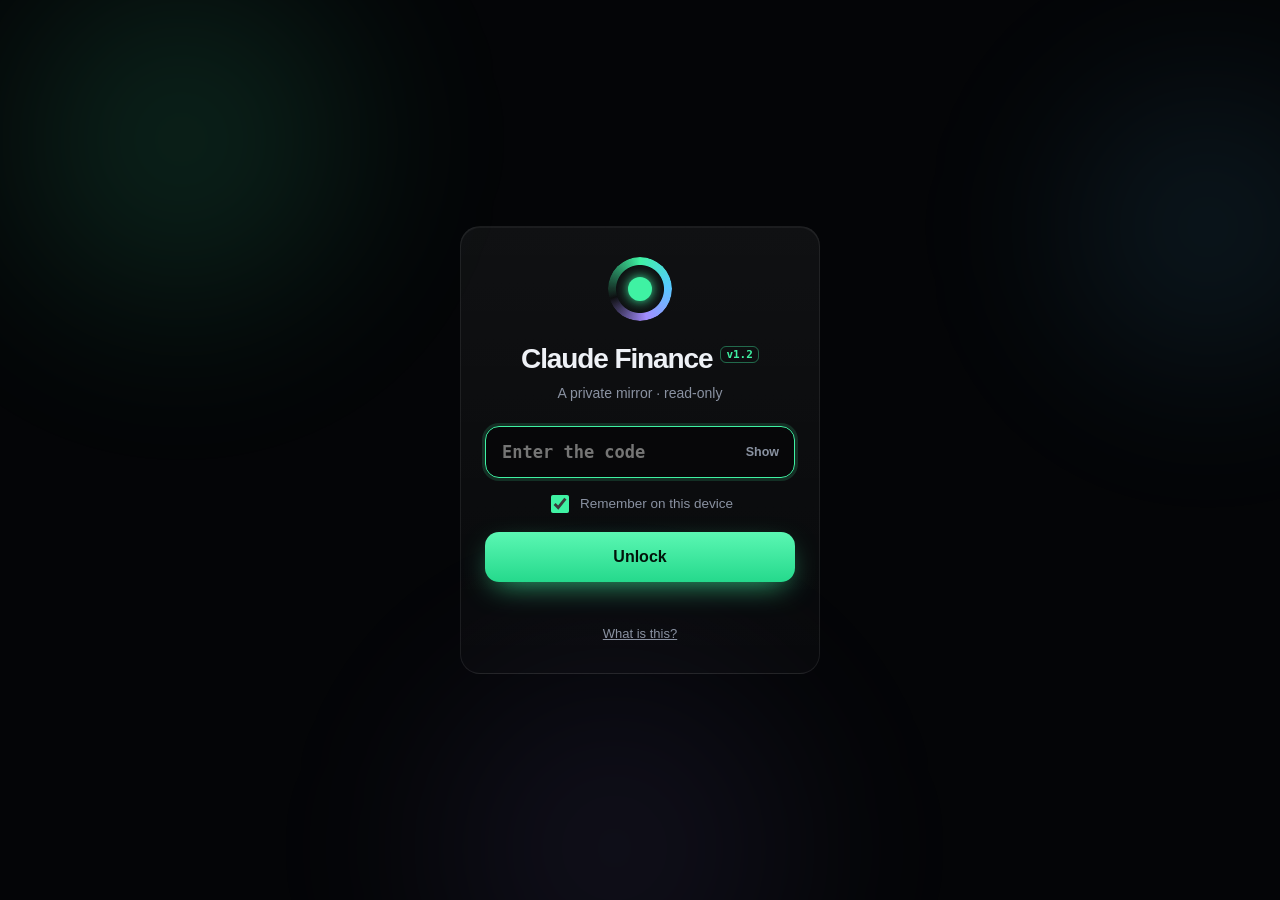
==== index.html @ 026c5550 "Update Nov 13 8:45 PM" ====
<!doctype html>
<html lang="en">
<head>
<meta charset="utf-8">
<meta name="viewport" content="width=device-width,initial-scale=1,viewport-fit=cover">
<meta name="robots" content="noindex,nofollow">
<meta name="referrer" content="no-referrer">
<meta http-equiv="Content-Security-Policy" content="default-src 'self'; script-src 'self'; style-src 'self' 'unsafe-inline'; img-src 'self' data:; connect-src 'self' https://ntfy.sh; manifest-src 'self'; base-uri 'none'; form-action 'none'">
<meta name="color-scheme" content="dark">
<meta name="theme-color" content="#040507">
<meta name="apple-mobile-web-app-capable" content="yes">
<meta name="mobile-web-app-capable" content="yes">
<meta name="apple-mobile-web-app-status-bar-style" content="black-translucent">
<meta name="apple-mobile-web-app-title" content="Claude Finance">
<meta name="ct-build" content="39def3ac43"><!-- filled in by signal_lab/mirror.py: which version of the screens this page is -->
<meta name="format-detection" content="telephone=no">
<title>Claude Finance</title>
<link rel="apple-touch-icon" href="icon-180.png">
<link rel="icon" type="image/png" href="icon-180.png">
<link rel="manifest" href="manifest.webmanifest">
<style>
/* watch.css, built into the page so an older uploader can never leave the page without its look */
/* Claude Finance on the phone: a position watcher and a stock checker (mirror/app.js draws it).
   The same dark look as the Mac app's V2, but its own small file: the Mac's ct.css only loads for "Full view". */
:root{color-scheme:dark;
  --bg:#040507;--ink:#eef1f6;--ink2:#c9cfda;--dim:#8a92a2;--faint:#7d8595;
  --glass:rgba(255,255,255,.035);--glass2:rgba(255,255,255,.06);--glass3:rgba(255,255,255,.09);
  --line:rgba(255,255,255,.075);--line2:rgba(255,255,255,.13);
  --go:#3ff2a3;--stop:#ff5f6e;--warn:#ffc65a;--violet:#a38cff;--cyan:#56cbff;--amber:#ffb454;
  --gobg:rgba(63,242,163,.1);--stopbg:rgba(255,95,110,.1);--warnbg:rgba(255,198,90,.1);
  --sans:-apple-system,"SF Pro Text",BlinkMacSystemFont,"Helvetica Neue",sans-serif;
  --mono:ui-monospace,"SF Mono",SFMono-Regular,Menlo,monospace;--ease:cubic-bezier(.2,.8,.2,1);
  --sat:env(safe-area-inset-top);--sab:env(safe-area-inset-bottom);--sal:env(safe-area-inset-left);--sar:env(safe-area-inset-right)}
*{box-sizing:border-box}
html,body{margin:0;background:var(--bg);color:var(--ink);font:15px/1.45 var(--sans);-webkit-font-smoothing:antialiased;-webkit-text-size-adjust:100%;
  -webkit-tap-highlight-color:transparent;overscroll-behavior-x:none}
button,input{font:inherit;color:inherit}
button{cursor:pointer}
a{color:var(--go)}
.num,.mono{font-family:var(--mono);font-variant-numeric:tabular-nums;letter-spacing:-.02em}
.pos{color:var(--go)}.neg{color:var(--stop)}.dim{color:var(--dim)}.warn{color:var(--warn)}

/* the lock screen's background pieces (its layout is in index.html) */
.aurora{position:fixed;inset:-20%;z-index:0;pointer-events:none;filter:blur(70px);opacity:.5}
.aurora i{position:absolute;border-radius:50%;mix-blend-mode:screen}
.aurora i:nth-child(1){width:46vw;height:46vw;left:8%;top:2%;background:radial-gradient(circle,rgba(63,242,163,.32),transparent 62%)}
.aurora i:nth-child(2){width:40vw;height:40vw;right:4%;top:12%;background:radial-gradient(circle,rgba(86,203,255,.24),transparent 62%)}
.aurora i:nth-child(3){width:52vw;height:52vw;left:30%;bottom:-8%;background:radial-gradient(circle,rgba(163,140,255,.2),transparent 60%)}
.orb{position:relative;width:24px;height:24px;border-radius:50%;flex:0 0 auto}
.orb::before{content:"";position:absolute;inset:0;border-radius:50%;background:conic-gradient(from 0deg,var(--go),var(--cyan),var(--violet),transparent 70%,var(--go));
  -webkit-mask:radial-gradient(circle,transparent 52%,#000 54%);mask:radial-gradient(circle,transparent 52%,#000 54%);animation:spin 4s linear infinite}
.orb::after{content:"";position:absolute;inset:7px;border-radius:50%;background:var(--go);box-shadow:0 0 12px var(--go)}
.orb.alert::after{background:var(--stop);box-shadow:0 0 12px var(--stop)}
@keyframes spin{to{transform:rotate(360deg)}}
@keyframes rise{from{opacity:0;transform:translateY(8px)}}
.card{position:relative;background:linear-gradient(180deg,rgba(255,255,255,.05),rgba(255,255,255,.018));border:1px solid var(--line);border-radius:20px;
  box-shadow:inset 0 1px 0 rgba(255,255,255,.05)}

/* ---- the app ---- */
.w{position:relative;z-index:1;min-height:100vh;min-height:100dvh}
.w-top{position:sticky;top:0;z-index:30;display:flex;align-items:center;gap:10px;padding:calc(10px + var(--sat)) calc(16px + var(--sar)) 10px calc(16px + var(--sal));
  background:linear-gradient(180deg,rgba(4,5,7,.94),rgba(4,5,7,.78));-webkit-backdrop-filter:blur(20px) saturate(160%);backdrop-filter:blur(20px) saturate(160%);
  border-bottom:1px solid var(--line)}
.w-brand{display:flex;align-items:center;gap:9px;flex:none;white-space:nowrap;font-weight:700;letter-spacing:-.02em;font-size:16px;background:none;border:0;padding:0}
@media (max-width:400px){.w-brand .orb{display:none}}  /* the name and the updated pill both fit a small phone */
.w-ver{font:600 11px var(--mono);letter-spacing:0;color:var(--go);border:1px solid rgba(63,242,163,.4);padding:1px 5px;border-radius:6px;margin-left:-3px}
.w-fresh{margin-left:auto;display:flex;align-items:center;gap:7px;height:30px;padding:0 12px;border-radius:999px;border:1px solid var(--line2);background:var(--glass);
  font:500 12.5px var(--mono);color:var(--ink2);white-space:nowrap;min-width:0;max-width:60vw;overflow:hidden}
.w-fresh span{min-width:0;overflow:hidden;text-overflow:ellipsis}
.w-fresh::before{content:"";width:7px;height:7px;border-radius:50%;background:var(--go);box-shadow:0 0 8px var(--go);flex:none}
.w-fresh.stale::before,#fresh.stale::before{background:var(--warn);box-shadow:0 0 8px var(--warn)}
.w-view{max-width:760px;margin:0 auto;padding:14px calc(16px + var(--sar)) calc(104px + var(--sab)) calc(16px + var(--sal));animation:rise .35s var(--ease);overflow-x:clip}
.w-tabs{position:fixed;left:max(12px,var(--sal));right:max(12px,var(--sar));bottom:calc(10px + var(--sab));z-index:40;display:grid;grid-template-columns:repeat(5,1fr);
  max-width:520px;margin:0 auto;padding:6px;border-radius:22px;background:rgba(12,14,19,.86);-webkit-backdrop-filter:blur(22px) saturate(160%);
  backdrop-filter:blur(22px) saturate(160%);border:1px solid var(--line2);box-shadow:0 20px 40px -12px #000}
.w-tabs button{position:relative;display:flex;flex-direction:column;align-items:center;gap:3px;padding:7px 0;border:0;background:none;border-radius:16px;
  font-size:11px;font-weight:650;color:var(--dim)}
.w-tabs svg{width:22px;height:22px;stroke:currentColor;fill:none;stroke-width:1.8;stroke-linecap:round;stroke-linejoin:round}
.w-tabs button.on{color:var(--ink);background:var(--glass2)}
.w-tabs .badge{position:absolute;top:3px;left:calc(50% + 8px);min-width:17px;height:17px;padding:0 5px;border-radius:9px;font:700 11px/17px var(--mono);
  background:var(--stop);color:#fff}

.w-h{display:flex;align-items:baseline;gap:8px;margin:26px 2px 10px}
.w-h h2{margin:0;font-size:18px;font-weight:700;letter-spacing:-.02em}
.w-h span{color:var(--dim);font-size:13px}
.w-h .r{margin-left:auto}
.w-sub{margin:4px 2px 0;color:var(--dim);font-size:13px}
.w-foot{margin:28px 4px 0;text-align:center;font-size:12px;color:var(--faint)}.w-foot b{color:var(--ink2,#c9d1dc)}
.w-whose{color:var(--ink,#fff)}
.empty{padding:18px;text-align:center;color:var(--dim);font-size:14px}

/* account */
.acct{padding:16px 16px 12px}
.acct small{display:block;font:600 11px var(--mono);letter-spacing:.14em;text-transform:uppercase;color:var(--dim)}
.acct .big{display:flex;align-items:baseline;flex-wrap:wrap;gap:4px 10px;margin-top:4px}
.acct .big b{font:700 34px/1.1 var(--mono);letter-spacing:-.05em}
.acct .big span{font:600 14px var(--mono)}
.acct .vs{display:flex;flex-wrap:wrap;gap:4px 14px;margin-top:6px;font-size:12.5px;color:var(--dim)}
.freshline{display:flex;flex-wrap:wrap;gap:2px 14px;margin:10px 4px 0;font-size:12px;line-height:1.5;color:var(--dim)}
.freshline .fl-p{font-family:var(--mono);font-size:11.5px}
.freshline.warn{padding:10px 12px;border-radius:12px;border:1px solid rgba(255,180,84,.38);background:rgba(255,180,84,.08);color:var(--ink2,#c5cad6)}
.freshline.warn b{color:#ffb454;font-weight:600}
.acct .vs b{font-family:var(--mono);font-weight:600;color:var(--ink2)}

/* the bot's to-do */
.todo{display:grid;grid-template-columns:4px minmax(0,1fr);overflow:hidden;margin-bottom:10px}
.todo .strip{background:var(--c,var(--go))}
.todo .in{padding:14px 15px}
.todo .top{display:flex;align-items:center;gap:8px;flex-wrap:wrap}
.todo h3{margin:0;font-size:17px;font-weight:700;letter-spacing:-.02em}
.todo .when{margin-left:auto;font:600 11px var(--mono);letter-spacing:.05em;text-transform:uppercase;color:var(--c,var(--go))}
.todo p{margin:8px 0 0;font-size:14px;color:var(--ink2)}
.todo .ord{margin:9px 0 0;padding:8px 11px;border-radius:12px;background:rgba(0,0,0,.35);border:1px solid var(--line);font:500 13px/1.6 var(--mono);color:var(--ink2)}
.todo ol{margin:9px 0 0;padding-left:20px;font-size:13.5px;color:var(--ink2)}
/* v1.2: the directions under an order: pick your broker, the order written out, the steps (the box itself is drawn
   by ct.js, CT.place; these are its phone clothes, since ct.css only loads for Full view) */
.todo .w-place{width:100%;margin-top:12px}
.placebox:empty{display:none}
.place{margin-top:12px;border-radius:16px;border:1px solid var(--line2);background:rgba(255,255,255,.03);overflow:hidden}
.pl-top{display:flex;flex-direction:column;gap:9px;padding:12px;border-bottom:1px solid var(--line)}
.pl-top>b{font-size:13.5px;font-weight:600;color:var(--ink2)}
.pl-pick{display:flex;gap:7px;flex-wrap:wrap}
.pl-pick button{height:40px;padding:0 14px;border-radius:999px;border:1px solid var(--line2);background:none;color:var(--ink2);font:500 14px var(--sans)}
.pl-pick button.on{background:var(--ink);border-color:var(--ink);color:#07090d;font-weight:650}
.pl-order{padding:12px;display:flex;flex-direction:column;gap:10px;align-items:flex-start;border-bottom:1px solid var(--line)}
.pl-order small,.pl-fold span{font-size:11.5px;font-weight:650;letter-spacing:.08em;text-transform:uppercase;color:var(--dim)}
.pl-leg{align-self:stretch;display:flex;flex-direction:column;gap:3px;padding:11px 12px;border-radius:12px;background:rgba(0,0,0,.4);border:1px solid var(--line);font-family:var(--mono)}
.pl-leg .h{font-size:14.5px;font-weight:700;color:var(--ink)}
.pl-leg .t{font-size:13px;color:var(--ink2)}
.pl-leg .x{font:400 12.5px/1.45 var(--sans);color:var(--dim);margin-top:4px}
.pl-leg.then{border-style:dashed}
.todo .pl-fine{margin:0;font-size:12.5px;line-height:1.45;color:var(--dim)}
.pl-how{padding:2px 12px 12px;min-width:0}
.pl-fold{display:flex;align-items:center;justify-content:space-between;gap:12px;width:100%;min-height:44px;padding:0;border:0;background:none;text-align:left}
.pl-fold i{font:500 13.5px var(--sans);font-style:normal;color:var(--cyan)}
.pl-steps h5{margin:10px 0 0;font-size:13.5px;font-weight:650;color:var(--ink)}
.todo .pl-steps ol{margin:8px 0 0;padding:0;list-style:none;counter-reset:p;display:flex;flex-direction:column;gap:9px}
.pl-steps li{counter-increment:p;display:grid;grid-template-columns:22px minmax(0,1fr);gap:10px;font-size:14px;line-height:1.45;color:var(--ink2)}
.pl-steps li::before{content:counter(p);width:22px;height:22px;border-radius:50%;display:grid;place-items:center;font:700 11px var(--mono);background:var(--glass3);color:var(--ink)}
.pl-steps li b{color:var(--ink);font-weight:600}
.pl-steps li b.v{font:600 13px var(--mono);padding:1px 6px;border-radius:6px;background:var(--gobg);color:var(--go);white-space:nowrap}
.todo .pl-steps .pl-fine{margin-top:12px}
.todo .pl-end{margin:0;padding:12px;border-top:1px solid var(--line);background:rgba(0,0,0,.22);font-size:13px;line-height:1.45;color:var(--dim)}

/* chips and tags */
.tag{display:inline-flex;align-items:center;height:20px;padding:0 7px;border-radius:7px;font:650 11px var(--mono);letter-spacing:.06em;text-transform:uppercase;
  white-space:nowrap;color:var(--c,var(--ink2));background:color-mix(in srgb,var(--c,#fff) 12%,transparent);border:1px solid color-mix(in srgb,var(--c,#fff) 28%,transparent)}
.t-ok{--c:var(--go)}.t-watch{--c:var(--warn)}.t-act{--c:var(--stop)}.t-mut{--c:var(--dim)}
.hz-long{--c:var(--cyan)}.hz-medium{--c:var(--violet)}.hz-short{--c:var(--amber)}

/* positions */
.plist{display:flex;flex-direction:column;gap:10px}
.prow{display:block;width:100%;text-align:left;padding:14px 15px 12px;color:inherit;transition:transform .15s}
.prow:active{transform:scale(.985)}
.prow .l1{display:flex;align-items:center;gap:8px}
.prow .tk{font:700 18px var(--mono);letter-spacing:-.04em}
.prow .px{margin-left:auto;text-align:right;font:650 16px var(--mono)}
.prow .px small{display:block;font:500 12px var(--mono)}
.prow .nm{font-size:12.5px;color:var(--dim);white-space:nowrap;overflow:hidden;text-overflow:ellipsis;margin-top:1px}
.prow .l2{display:flex;align-items:center;gap:10px;margin-top:8px;font:500 13px var(--mono);color:var(--ink2)}
.prow .l2 .g{margin-left:auto}
.prow svg.sp{display:block;width:100%;height:40px;margin-top:8px;overflow:visible}
.prow .nx{display:flex;gap:6px;margin-top:9px;padding-top:9px;border-top:1px solid var(--line);font-size:12.5px;color:var(--ink2)}
.prow .nx b{white-space:nowrap;color:var(--ink);font-weight:600}

/* in motion, coming up */
.mo{padding:13px 15px;margin-bottom:8px}
.mo b{font-size:14px}
.mo .now{font-size:12.5px;color:var(--dim);margin-top:2px}
.steps{display:flex;align-items:flex-start;margin-top:10px}
.steps .st{flex:0 1 auto;min-width:0;display:flex;flex-direction:column;align-items:center;gap:5px;font-size:11.5px;line-height:1.2;color:var(--faint);text-align:center}
.steps .st i{width:9px;height:9px;border-radius:50%;border:1.5px solid var(--faint)}
.steps .st.done{color:var(--dim)}.steps .st.done i{background:var(--go);border-color:var(--go)}
.steps .st.now{color:var(--ink)}.steps .st.now i{border-color:var(--go);box-shadow:0 0 0 3px rgba(63,242,163,.18)}
.steps .ln{flex:1;min-width:8px;height:1px;margin:4px 4px 0;background:var(--line2)}.steps .ln.done{background:var(--go)}
.sched{list-style:none;margin:0;padding:12px 15px}
.sched li{display:grid;grid-template-columns:62px minmax(0,1fr);gap:10px;padding:7px 0;border-top:1px solid var(--line)}
.sched li:first-child{border-top:0}
.sched time{font:600 11.5px var(--mono);color:var(--cyan);padding-top:2px}
.sched b{display:block;font-size:14px;font-weight:600}
.sched span{font-size:12.5px;color:var(--dim)}

/* the stock checker */
.search{display:flex;gap:8px;padding:6px 0 8px}
.search input{flex:1;min-width:0;height:50px;padding:0 16px;border-radius:16px;border:1px solid var(--line2);background:rgba(255,255,255,.04);
  font:600 17px var(--mono);letter-spacing:.02em;outline:none;-webkit-appearance:none;appearance:none}
.search input:focus{border-color:var(--go);box-shadow:0 0 0 3px rgba(63,242,163,.15)}
.search input::placeholder{color:var(--faint);font-family:var(--sans);font-weight:500;letter-spacing:0}
.btn{display:inline-flex;align-items:center;justify-content:center;gap:8px;height:44px;padding:0 16px;border-radius:14px;border:1px solid var(--line2);
  background:var(--glass2);font-size:14.5px;font-weight:650;color:var(--ink)}
.btn:active{transform:scale(.97)}
.btn.go{border:0;color:#02130a;background:linear-gradient(180deg,#5bf7b3,#25d98c);box-shadow:0 8px 24px -10px rgba(63,242,163,.75)}
.btn.small{height:36px;padding:0 13px;font-size:13.5px;border-radius:12px}
.btn[disabled]{opacity:.55}
.sugg{display:flex;flex-direction:column;margin:-2px 0 10px;overflow:hidden}
.sugg button{display:flex;align-items:center;gap:10px;padding:12px 14px;border:0;border-top:1px solid var(--line);background:none;text-align:left}
.sugg button:first-child{border-top:0}
.sugg b{font:700 15px var(--mono);min-width:58px}
.sugg span{flex:1;min-width:0;font-size:13.5px;color:var(--dim);white-space:nowrap;overflow:hidden;text-overflow:ellipsis}
.chips{display:flex;flex-wrap:wrap;gap:8px}
.chip{display:inline-flex;align-items:center;gap:7px;height:34px;padding:0 13px;border-radius:999px;border:1px solid var(--line2);background:var(--glass);
  font:600 13px var(--mono);color:var(--ink2)}
.chip small{font:500 11px var(--sans);color:var(--dim)}
.res{padding:16px 16px 14px;animation:rise .3s var(--ease)}
.res .hd{display:flex;align-items:flex-start;gap:12px}
.res h2{margin:0;font:750 30px/1 var(--mono);letter-spacing:-.05em}
.res .nm{font-size:13px;color:var(--dim);margin-top:4px}
.res .px{margin-left:auto;text-align:right;font:650 20px var(--mono)}
.res .px small{display:block;font:500 12.5px var(--mono)}
.verdict{margin-top:14px;padding:13px 14px;border-radius:16px;border:1px solid color-mix(in srgb,var(--c) 35%,transparent);background:color-mix(in srgb,var(--c) 9%,transparent)}
.verdict b{display:block;font-size:16.5px;letter-spacing:-.01em;color:var(--c)}
.verdict p{margin:4px 0 0;font-size:13.5px;color:var(--ink2)}
.v-go{--c:var(--go)}.v-warn{--c:var(--warn)}.v-stop{--c:var(--stop)}.v-mut{--c:var(--dim)}
.rules{list-style:none;margin:12px 0 0;padding:0;display:flex;flex-direction:column;gap:7px;font-size:13.5px}
.rules li{display:grid;grid-template-columns:18px minmax(0,1fr);gap:8px;color:var(--ink2)}
.rules i{font-style:normal;font-weight:800}
.rules .ok i{color:var(--go)}.rules .no i{color:var(--stop)}
.rules small{display:block;font:500 12px var(--mono);color:var(--dim)}
.nums{display:grid;grid-template-columns:repeat(3,minmax(0,1fr));gap:8px;margin-top:14px}
.nums div{padding:9px 10px;border-radius:12px;background:var(--glass);border:1px solid var(--line)}
.nums small{display:block;font-size:11px;color:var(--dim)}
.nums b{display:block;font:650 15px var(--mono);margin-top:2px;white-space:nowrap;overflow:hidden;text-overflow:ellipsis}
.sec2{margin-top:16px}
.sec2 h3{margin:0 0 7px;font:600 11px var(--mono);letter-spacing:.14em;text-transform:uppercase;color:var(--dim)}
.sec2 p{margin:0;color:var(--ink2);font-size:14px;line-height:1.55}
.bb{list-style:none;margin:0;padding:0;display:flex;flex-direction:column;gap:6px;font-size:13.5px;color:var(--ink2)}
.bb li::before{content:"+ ";color:var(--go);font-family:var(--mono)}
.bb li.bear::before{content:"− ";color:var(--stop)}
.bb li.plan::before{content:"→ ";color:var(--cyan)}
.bb li.nw::before{content:"• ";color:var(--dim)}
.sec2 .bb + .w-sub,.sec2 .w-sub + .bb{margin-top:8px}
.ask{margin-top:16px;padding:12px 14px;border-radius:16px;border:1px dashed var(--line2);background:rgba(255,255,255,.02)}
.ask p{margin:0 0 10px;font-size:13.5px;color:var(--ink2)}
.ask .wait{display:flex;align-items:center;gap:9px;margin:0;font-size:13.5px;color:var(--ink2)}
.ask .wait i{width:12px;height:12px;flex:none;border-radius:50%;border:2px solid rgba(63,242,163,.25);border-top-color:var(--go);animation:spin .8s linear infinite}
.conv{display:inline-flex;align-items:center;gap:8px;font:600 12.5px var(--mono);color:var(--ink2)}
.conv .bar{width:90px;height:6px;border-radius:3px;background:var(--glass3);overflow:hidden}
.conv .bar i{display:block;height:100%;border-radius:3px;background:linear-gradient(90deg,var(--cyan),var(--go))}
.legal{margin:14px 2px 0;font-size:12px;color:var(--faint)}

/* more */
.panel{padding:15px 16px}
.panel p{margin:0 0 10px;font-size:14px;color:var(--ink2)}
.kv{display:grid;grid-template-columns:auto minmax(0,1fr);gap:7px 14px;margin:0;font-size:13.5px}
.kv dt{color:var(--dim)}.kv dd{margin:0;text-align:right;font-family:var(--mono);font-size:12.5px}
.btns{display:flex;flex-wrap:wrap;gap:8px;margin-top:12px}
.w #push-card .small{font-size:13.5px;margin:0 0 10px;color:var(--ink2)}
.w #push-card .muted{color:var(--dim)}
.w #push-card .sec-h{display:flex;margin:26px 2px 10px}.w #push-card .sec-h h2{margin:0;font-size:18px}
.w #push-card .card{padding:15px 16px}
.w #push-card .ghost{height:40px;padding:0 15px;border-radius:12px;border:1px solid var(--line2);background:var(--glass2);font-weight:650}
.w #push-card .ghost.go-on{border:0;color:#02130a;background:linear-gradient(180deg,#5bf7b3,#25d98c)}

/* charts you can read and zoom (drag a finger, pinch, double-tap) */
.wch{position:relative;margin-top:10px;touch-action:pan-y;user-select:none;-webkit-user-select:none;-webkit-touch-callout:none}
.wch svg{display:block;width:100%;overflow:visible}
.wch .lt{font:600 11px var(--mono);paint-order:stroke;stroke:#07090c;stroke-width:3px;stroke-linejoin:round}
.wch .xh line{stroke:rgba(255,255,255,.5);stroke-width:1;stroke-dasharray:2 3}
.wch .xh circle{stroke:#07090c;stroke-width:2}
.wch .tip{position:absolute;bottom:calc(100% + 4px);z-index:3;pointer-events:none;padding:7px 10px;border-radius:12px;background:rgba(12,14,19,.96);
  border:1px solid var(--line2);box-shadow:0 14px 30px -12px #000;font-size:12px;line-height:1.35;white-space:nowrap}
.wch .tip .d{font:600 11px var(--mono);letter-spacing:.06em;text-transform:uppercase;color:var(--dim)}
.wch .tip b{font:650 15px var(--mono)}
.wch .tip .s{font:500 11.5px var(--mono);color:var(--ink2)}
.wch .zoom{display:flex;align-items:center;gap:12px;max-width:100%;margin-top:6px;height:30px;padding:0 12px;border-radius:999px;border:1px solid var(--line2);
  background:rgba(12,14,19,.92);font:500 12px var(--mono);color:var(--ink2);white-space:nowrap}
.wch .zoom span{min-width:0;overflow:hidden;text-overflow:ellipsis}.wch .zoom b{flex:none;color:var(--go)}
.hint{margin:6px 0 0;font-size:11.5px;color:var(--faint)}
.draw{stroke-dasharray:1;stroke-dashoffset:1;animation:draw 1.2s var(--ease) forwards}
@keyframes draw{to{stroke-dashoffset:0}}

/* range bar: stop ... price ... target */
.rng{margin-top:12px}
.rng .bar3{position:relative;height:6px;border-radius:3px;background:linear-gradient(90deg,rgba(255,95,110,.55),rgba(255,255,255,.08) 45%,rgba(63,242,163,.55))}
.rng .b{position:absolute;top:-3px;width:2px;height:12px;background:var(--dim);border-radius:1px}
.rng .p{position:absolute;top:50%;width:12px;height:12px;border-radius:50%;transform:translate(-50%,-50%);background:#fff;box-shadow:0 0 0 3px rgba(4,5,7,.9)}
.rng .ends{display:flex;justify-content:space-between;margin-top:6px;font:500 11px var(--mono);color:var(--dim)}

/* sheet (a position), slides up, pull down to close */
.scrim{position:fixed;inset:0;z-index:60;background:rgba(2,3,5,.55);-webkit-backdrop-filter:blur(4px);backdrop-filter:blur(4px)}
.sheet{position:fixed;left:0;right:0;bottom:0;top:calc(var(--sat) + 10px);z-index:61;max-width:760px;margin:0 auto;overflow-y:auto;overscroll-behavior:contain;
  -webkit-overflow-scrolling:touch;background:linear-gradient(180deg,#0d1016,#07090c);border:1px solid var(--line2);border-bottom:0;border-radius:22px 22px 0 0;
  box-shadow:0 -30px 80px -20px #000;animation:up .38s var(--ease);padding:0 calc(16px + var(--sar)) calc(30px + var(--sab)) calc(16px + var(--sal))}
@keyframes up{from{transform:translateY(100%)}}
.sheet .grab{width:38px;height:5px;margin:8px auto 2px;border-radius:3px;background:rgba(255,255,255,.22)}
.sheet .sh{position:sticky;top:0;z-index:2;display:flex;align-items:flex-start;gap:10px;padding:8px 0 10px;background:linear-gradient(180deg,#0d1016 80%,transparent)}
.sheet .sh h2{margin:0;font:750 28px/1.05 var(--mono);letter-spacing:-.05em}
.sheet .x{margin-left:auto;flex:none;width:34px;height:34px;border-radius:50%;border:1px solid var(--line2);background:var(--glass);color:var(--dim);font-size:15px}
.ifs{list-style:none;margin:0;padding:0;display:flex;flex-direction:column;gap:7px}
.ifs li{padding:10px 12px;border-radius:12px;background:var(--glass);border:1px solid var(--line);font-size:13.5px;color:var(--ink2)}
.ifs li b{color:var(--ink)}
.ifs li.neg b{color:var(--stop)}.ifs li.pos b{color:var(--go)}

.w-toast{position:fixed;left:50%;bottom:calc(92px + var(--sab));z-index:80;transform:translateX(-50%);max-width:calc(100% - 32px);width:max-content;padding:11px 18px;
  border-radius:999px;background:rgba(18,22,28,.96);border:1px solid var(--line2);font-size:13.5px;box-shadow:0 20px 40px -10px #000;animation:rise .25s var(--ease);text-align:center}
.full-back{position:fixed;left:50%;top:calc(var(--sat) + 62px);z-index:90;transform:translateX(-50%);height:32px;padding:0 14px;border-radius:999px;border:1px solid var(--line2);
  background:rgba(12,14,19,.92);font:600 12.5px var(--sans);color:var(--ink);box-shadow:0 10px 30px -10px #000}
@media (min-width:700px){.nums{grid-template-columns:repeat(6,minmax(0,1fr))}.w-view{padding-top:20px}}
@media (prefers-reduced-motion:reduce){*,*::before,*::after{animation:none!important;transition:none!important}}
.brief3{padding:16px;margin-top:12px}.brief3 h2{font-size:18px;margin:8px 0 6px;line-height:1.3}.brief3 p{font-size:14px;line-height:1.5;margin:0 0 8px}.brief3 .warn{color:var(--warn,#ffc65a)}
.brief3 .upd{margin:8px 0;padding:9px 11px;border-radius:11px;background:rgba(163,140,255,.09);border:1px solid rgba(163,140,255,.24);font-size:13.5px;line-height:1.45;color:var(--ink2)}.brief3 .upd b{display:block;margin-bottom:3px;font-size:12.5px;color:var(--violet)}.brief3 .upd span{display:block}
.aib{display:inline-block;font-size:11.5px;font-weight:700;color:#a38cff;background:rgba(163,140,255,.12);border:1px solid rgba(163,140,255,.28);padding:1px 7px;border-radius:999px}
.risk3{margin:6px 0 8px;padding:8px 10px;border-radius:10px;background:rgba(255,198,90,.1);border:1px solid rgba(255,198,90,.3);font-size:13px;line-height:1.4}.risk3 b{color:#ffc65a}
.askc{padding:14px}.askc textarea{width:100%;box-sizing:border-box;font:inherit;font-size:15px;color:inherit;background:rgba(255,255,255,.05);border:1px solid rgba(255,255,255,.14);border-radius:12px;padding:10px;margin-bottom:8px}
.askc .qa{margin-top:12px;padding-top:12px;border-top:1px solid rgba(255,255,255,.08)}.askc .qa p{margin:6px 0;font-size:14px;line-height:1.5}.askc .qa .go{color:#3ff2a3}.askc .qa small{opacity:.6;font-size:12px}
.lessons3{margin:10px 0 0;padding:14px 14px 14px 32px;display:grid;gap:10px;font-size:13.5px;line-height:1.45}.lessons3 b{display:block;font-weight:600}.lessons3 span{display:block;opacity:.65;font-size:12.5px;margin-top:2px}
.strat3{padding:14px;margin-top:10px}.strat3.st-retired{opacity:.6}.strat3 .top{display:flex;justify-content:space-between;gap:8px;align-items:center}.strat3 p{font-size:13.5px;line-height:1.45;margin:8px 0 0}
.strat3 .n3{display:flex;gap:14px;flex-wrap:wrap;margin-top:8px;font-size:12.5px;opacity:.85}.strat3 .n3 b{font-family:var(--mono)}
.w-tabs button{font-size:11.5px}
details.fold3{margin:2px 0 6px}details.fold3>summary{display:inline-block;cursor:pointer;list-style:none;font-size:13.5px;font-weight:600;color:#c3b4ff;padding:4px 0}
details.fold3>summary::-webkit-details-marker{display:none}details.fold3>summary::after{content:" ›";display:inline-block;transition:transform .2s}details.fold3[open]>summary::after{transform:rotate(90deg)}
.tk3{margin:6px 0 8px;padding:6px 8px 4px;border-radius:12px;background:rgba(0,0,0,.25);border:1px solid rgba(255,255,255,.08)}.tk3 svg{width:100%;height:46px;display:block}.tk3 small{display:block;font:500 11.5px ui-monospace,Menlo,monospace;opacity:.6;margin-top:2px}
:where(button,a,input,select,textarea,summary,[tabindex]):focus-visible{outline:2px solid #56cbff;outline-offset:2px}
.w-tabs .badge{color:#1a0205}  /* dark on red: 7:1 (white was 2.95:1) */
.w-gist{margin-top:12px;cursor:pointer;border-radius:18px}.pend3{margin-top:8px;font-size:13px;line-height:1.45;color:#ffd58a;font-weight:550}.team3:empty{display:none}.team3{margin-top:8px}.pr-team{display:flex;flex-wrap:wrap;align-items:center;gap:6px 12px}.pr-team small{font:600 11px ui-monospace,Menlo,monospace;letter-spacing:.08em;text-transform:uppercase;color:var(--dim)}.pt{display:inline-flex;align-items:center;gap:6px;font-size:12.5px}.pt i{font-style:normal;color:var(--ink2)}.pt b{font-weight:650}.w-gist:focus-visible{outline:2px solid #56cbff;outline-offset:3px}
</style>
<!-- the Mac app's look, only switched on for "Full view" (mirror/app.js) -->
<link rel="stylesheet" href="ct.css?v=e65cba0260" media="not all" id="ctcss">
<style>
/* The lock screen (the rest of the look is watch.css; ct.css only for Full view) */
:root{--sat:env(safe-area-inset-top);--sab:env(safe-area-inset-bottom)}
[hidden]{display:none!important}
/* like an app: no sideways bounce. (Page pinch-zoom is stopped in app.js; charts zoom with a pinch instead, ct.js: chart.
   Don't put touch-action on html: iPhone Safari then stops scrolling the page at all.) */
html,body{overscroll-behavior-x:none}
.sr{position:absolute!important;width:1px;height:1px;overflow:hidden;clip:rect(0 0 0 0);white-space:nowrap}
.lock{position:relative;z-index:1;min-height:100vh;min-height:100dvh;display:grid;place-items:center;padding:calc(24px + var(--sat)) 20px calc(24px + var(--sab))}
.lock-card{width:100%;max-width:360px;text-align:center;padding:30px 24px;animation:rise .5s var(--ease)}
.lock-card.bad{animation:shake .4s}
@keyframes shake{20%,60%{transform:translateX(-8px)}40%,80%{transform:translateX(8px)}}
.lock .orb{width:64px;height:64px;margin:0 auto}
.lock .orb::after{inset:20px}
.lock h1{margin:18px 0 4px;font-size:28px;font-weight:720;letter-spacing:-.04em}
.lock h1 .w-ver{font-size:11px;margin-left:8px;vertical-align:10px}
.lock p{margin:0 0 22px;color:var(--dim);font-size:14px}
.field{position:relative}
.lock input[type=password],.lock input[type=text]{width:100%;font:600 17px var(--mono);padding:15px 56px 15px 16px;border-radius:14px;border:1px solid var(--line2);background:rgba(0,0,0,.4);color:var(--ink)}
.lock input:focus{outline:none;border-color:var(--go);box-shadow:0 0 0 3px rgba(63,242,163,.15)}
.eye{position:absolute;right:6px;top:50%;transform:translateY(-50%);background:none;border:0;color:var(--dim);font-size:12.5px;font-weight:600;padding:10px}
.remember{display:flex;align-items:center;justify-content:center;gap:8px;margin:14px 0 16px;font-size:13.5px;color:var(--dim)}
.remember input{width:18px;height:18px;accent-color:#3ff2a3}
#go{width:100%;height:50px;font-weight:700;font-size:16px;border-radius:14px;border:0;color:#02130a;background:linear-gradient(180deg,#5bf7b3,#25d98c);box-shadow:0 10px 30px -10px rgba(63,242,163,.8)}
#go[disabled]{opacity:.6}
.lock-msg{min-height:22px;margin:14px 0 4px!important;font-size:13.5px;color:var(--stop)}
.lock-msg.ok{color:var(--dim)}
.lock-about{font-size:13px;color:var(--dim)}
/* the notifications card the phone adds to Proof */
#push-card .card{padding:16px 18px}#push-card .small{font-size:13.5px;margin:0}#push-card .muted{color:var(--dim)}#push-card .warn{color:var(--warn)}
.btns{margin-top:12px}.ghost{height:38px;padding:0 16px;border-radius:12px;border:1px solid var(--line2);background:var(--glass2);color:var(--ink);font-weight:600}
.ghost.go-on{border:0;color:#02130a;background:linear-gradient(180deg,#5bf7b3,#25d98c)}
#fresh.stale{color:var(--warn)}
</style>
</head>
<body>
<div class="aurora"><i></i><i></i><i></i></div>
<div id="lock" class="lock">
  <form id="lock-form" class="card lock-card" autocomplete="off" novalidate>
    <div class="orb"></div>
    <h1>Claude Finance</h1>
    <p>A private mirror · read-only</p>
    <label for="code" class="sr">Code</label>
    <div class="field">
      <input id="code" name="code" type="password" autocapitalize="none" autocorrect="off" spellcheck="false" autocomplete="current-password" placeholder="Enter the code" enterkeyhint="go">
      <button type="button" class="eye" id="eye" aria-label="Show the code">Show</button>
    </div>
    <label class="remember"><input type="checkbox" id="remember" checked> Remember on this device</label>
    <button type="submit" class="go" id="go">Unlock</button>
    <p id="lock-msg" class="lock-msg" role="status" aria-live="polite"></p>
    <a href="about.html" class="lock-about">What is this?</a>
  </form>
</div>
<div id="app" hidden></div>
<script src="ct.js?v=f34e69e936"></script>
<script src="app.js?v=f169e650f9"></script>
</body>
</html>
---- ct.css ----
/* Claude Finance V2: one design for the Mac and the phone. Dark glass over a slow aurora; mono for every number. */
:root{
  color-scheme:dark;
  --bg:#040507;--bg2:#090b10;--ink:#eef1f6;--ink2:#c9cfda;--dim:#8a92a2;--faint:#555c69;
  --glass:rgba(255,255,255,.035);--glass2:rgba(255,255,255,.06);--glass3:rgba(255,255,255,.09);
  --line:rgba(255,255,255,.075);--line2:rgba(255,255,255,.13);
  --go:#3ff2a3;--go2:#1fcf85;--stop:#ff5f6e;--warn:#ffc65a;--violet:#a38cff;--cyan:#56cbff;--amber:#ffb454;
  --gobg:rgba(63,242,163,.1);--stopbg:rgba(255,95,110,.1);--warnbg:rgba(255,198,90,.1);
  --r:22px;--r2:14px;
  --sans:-apple-system,"SF Pro Display","SF Pro Text",BlinkMacSystemFont,"Helvetica Neue",sans-serif;
  --mono:ui-monospace,"SF Mono",SFMono-Regular,Menlo,monospace;
  --ease:cubic-bezier(.2,.8,.2,1);
}
*{box-sizing:border-box}
[hidden]{display:none!important}
html,body{margin:0;background:var(--bg);color:var(--ink);font:15px/1.5 var(--sans);-webkit-font-smoothing:antialiased;letter-spacing:-.005em}
body{min-height:100vh;overflow-x:hidden}
button{font:inherit;color:inherit;cursor:pointer}
a{color:var(--go)}
.num,.mono{font-family:var(--mono);font-variant-numeric:tabular-nums;letter-spacing:-.02em}
.pos{color:var(--go)}.neg{color:var(--stop)}.dim{color:var(--dim)}.faint{color:var(--faint)}

/* ---- the living background ---- */
.aurora{position:fixed;inset:-20%;z-index:0;pointer-events:none;filter:blur(70px) saturate(130%);opacity:.55}
.aurora i{position:absolute;border-radius:50%;mix-blend-mode:screen;will-change:transform}
.aurora i:nth-child(1){width:46vw;height:46vw;left:8%;top:2%;background:radial-gradient(circle,rgba(63,242,163,.32),transparent 62%);animation:drift1 38s ease-in-out infinite alternate}
.aurora i:nth-child(2){width:40vw;height:40vw;right:4%;top:12%;background:radial-gradient(circle,rgba(86,203,255,.24),transparent 62%);animation:drift2 46s ease-in-out infinite alternate}
.aurora i:nth-child(3){width:52vw;height:52vw;left:30%;bottom:-8%;background:radial-gradient(circle,rgba(163,140,255,.2),transparent 60%);animation:drift3 54s ease-in-out infinite alternate}
@keyframes drift1{to{transform:translate(12vw,8vh) scale(1.15)}}
@keyframes drift2{to{transform:translate(-14vw,10vh) scale(.9)}}
@keyframes drift3{to{transform:translate(-8vw,-12vh) scale(1.1)}}
.grid-bg{position:fixed;inset:0;z-index:0;pointer-events:none;opacity:.35;
  background-image:linear-gradient(rgba(255,255,255,.035) 1px,transparent 1px),linear-gradient(90deg,rgba(255,255,255,.035) 1px,transparent 1px);
  background-size:56px 56px;-webkit-mask-image:radial-gradient(ellipse at 50% 0%,#000 10%,transparent 70%);mask-image:radial-gradient(ellipse at 50% 0%,#000 10%,transparent 70%)}
#ct{position:relative;z-index:1}

/* ---- top bar ---- */
.bar{position:sticky;top:0;z-index:40;height:calc(60px + env(safe-area-inset-top));display:grid;grid-template-columns:1fr auto 1fr;align-items:center;gap:16px;padding:env(safe-area-inset-top) max(18px,env(safe-area-inset-right)) 0 max(18px,env(safe-area-inset-left));
  background:linear-gradient(180deg,rgba(4,5,7,.94),rgba(4,5,7,.84));backdrop-filter:blur(22px) saturate(160%);-webkit-backdrop-filter:blur(22px) saturate(160%);
  border-bottom:1px solid var(--line)}
.bar-l,.bar-r{display:flex;align-items:center;gap:12px;min-width:0}.bar-r{justify-content:flex-end}
.lights{display:flex;gap:8px;margin-right:6px}
.lights button{width:12px;height:12px;border-radius:50%;border:0;padding:0;background:#3a3d44}
.bar:hover .lights .c{background:#ff5f57}.bar:hover .lights .m{background:#febc2e}.bar:hover .lights .f{background:#28c840}
.brand{display:flex;align-items:center;gap:10px;font-weight:650;letter-spacing:-.02em;white-space:nowrap;background:none;border:0;padding:0}
.brand b{font-size:15.5px}.brand sup{font:600 11px var(--mono);color:var(--go);border:1px solid rgba(63,242,163,.4);padding:1px 5px;border-radius:6px;margin-left:2px;vertical-align:2px}
.orb{position:relative;width:24px;height:24px;border-radius:50%;flex:0 0 auto}
.orb::before{content:"";position:absolute;inset:0;border-radius:50%;background:conic-gradient(from 0deg,var(--go),var(--cyan),var(--violet),transparent 70%,var(--go));animation:spin 4s linear infinite;
  -webkit-mask:radial-gradient(circle,transparent 52%,#000 54%);mask:radial-gradient(circle,transparent 52%,#000 54%)}
.orb::after{content:"";position:absolute;inset:7px;border-radius:50%;background:var(--go);box-shadow:0 0 12px var(--go);animation:breathe 2.6s ease-in-out infinite}
@keyframes spin{to{transform:rotate(360deg)}}
@keyframes breathe{50%{transform:scale(.72);opacity:.7}}
.nav{position:relative;display:flex;gap:2px;padding:4px;border-radius:999px;background:var(--glass);border:1px solid var(--line)}
.nav button{position:relative;z-index:1;border:0;background:none;padding:7px 16px;border-radius:999px;font-size:13.5px;font-weight:550;color:var(--dim);transition:color .25s}
.nav button.on{color:var(--ink)}
.nav button:hover{color:var(--ink2)}
.nav .pill{position:absolute;z-index:0;top:4px;bottom:4px;border-radius:999px;background:linear-gradient(180deg,rgba(255,255,255,.12),rgba(255,255,255,.05));
  border:1px solid var(--line2);box-shadow:0 0 24px -6px rgba(63,242,163,.35);transition:left .45s var(--ease),width .45s var(--ease)}
.nav .badge{display:inline-grid;place-items:center;min-width:17px;height:17px;padding:0 5px;margin-left:6px;border-radius:9px;font:700 11px var(--mono);
  background:var(--go);color:#03140b;vertical-align:1px}
.ibtn{display:inline-flex;align-items:center;gap:8px;height:34px;padding:0 12px;border-radius:11px;border:1px solid var(--line);background:var(--glass);font-size:13px;color:var(--ink2);transition:all .2s}
.ibtn:hover{border-color:var(--line2);color:var(--ink);background:var(--glass2)}
.ibtn svg{width:15px;height:15px;stroke:currentColor;fill:none;stroke-width:1.8}
.ibtn kbd{font:600 11px var(--mono);color:var(--faint);border:1px solid var(--line);border-radius:5px;padding:0 4px}
.ibtn.busy svg{animation:spin 1s linear infinite}
@keyframes sweep{to{left:100%}}

/* ---- layout ---- */
main{max-width:1320px;margin:0 auto;padding:30px 28px 120px;overflow-x:clip}
body.v-firm main{max-width:1760px}  /* v8: the Firm's office may use more of a wide screen */
.view{animation:rise .5s var(--ease)}
.view.still{animation:none}
.freshline{display:flex;flex-wrap:wrap;gap:4px 18px;align-items:center;margin:12px 2px 0;font-size:12.5px;line-height:1.5;color:var(--dim)}
.freshline .fl-p{display:inline-flex;align-items:center;gap:6px;font-family:var(--mono);font-size:12px}
.freshline .fl-p.live i{width:6px;height:6px;border-radius:50%;background:var(--go);box-shadow:0 0 0 3px rgba(63,242,163,.16)}
.freshline.warn{padding:10px 12px;border-radius:12px;border:1px solid rgba(255,180,84,.38);background:rgba(255,180,84,.08);color:var(--ink2)}
.freshline.warn b{color:#ffb454;font-weight:600}
.freshline .fl-fix{margin-left:6px;padding:3px 10px;border-radius:999px;border:1px solid rgba(255,180,84,.5);background:transparent;color:#ffb454;font:600 12px var(--sans, inherit);cursor:pointer}
.freshline .fl-fix:hover{background:rgba(255,180,84,.14)}
.newnum{position:fixed;left:50%;top:72px;z-index:200;transform:translateX(-50%);display:flex;align-items:center;gap:12px;padding:7px 8px 7px 16px;border-radius:999px;
  background:rgba(12,15,20,.96);border:1px solid var(--line2);box-shadow:0 16px 40px -12px #000;font-size:13px;color:var(--ink2);animation:rise .3s var(--ease)}
.newnum button{padding:5px 14px;border-radius:999px;border:0;background:var(--go);color:#04130c;font:650 12.5px inherit;font-family:inherit;cursor:pointer}
.newnum button:hover{filter:brightness(1.08)}
body:has(#room) .newnum{left:16px;top:auto;bottom:18px;transform:none}
@keyframes rise{from{opacity:0;transform:translateY(10px)}}
.sec{margin-top:34px}
.sec-h{display:flex;align-items:baseline;gap:6px 12px;margin:0 2px 14px;flex-wrap:wrap}
.sec-h h2{margin:0;font-size:19px;font-weight:650;letter-spacing:-.025em;white-space:nowrap}
.sec-h span{color:var(--dim);font-size:13px}
.sec-h .r{margin-left:auto}
.eyebrow{margin:0;font:600 11px var(--mono);letter-spacing:.14em;text-transform:uppercase;color:var(--dim)}
.live{display:inline-flex;align-items:center;gap:8px;color:var(--go)}
.live i{width:7px;height:7px;border-radius:50%;background:var(--go);box-shadow:0 0 0 0 rgba(63,242,163,.6);animation:ping 2s infinite}
@keyframes ping{70%{box-shadow:0 0 0 9px rgba(63,242,163,0)}100%{box-shadow:0 0 0 0 rgba(63,242,163,0)}}
.card{position:relative;background:linear-gradient(180deg,rgba(255,255,255,.05),rgba(255,255,255,.018));border:1px solid var(--line);border-radius:var(--r);
  box-shadow:inset 0 1px 0 rgba(255,255,255,.05),0 30px 60px -40px rgba(0,0,0,.9);backdrop-filter:blur(18px);-webkit-backdrop-filter:blur(18px)}
.chip{display:inline-flex;align-items:center;gap:7px;height:28px;padding:0 11px;border-radius:999px;font-size:12.5px;color:var(--ink2);background:var(--glass);border:1px solid var(--line);white-space:nowrap}
.chip i{width:6px;height:6px;border-radius:50%;background:var(--dim)}
.chip.go i{background:var(--go);box-shadow:0 0 8px var(--go)}.chip.warn i{background:var(--warn)}.chip.stop i{background:var(--stop)}
.tag{display:inline-flex;align-items:center;height:21px;padding:0 8px;border-radius:7px;font:650 11px var(--mono);letter-spacing:.06em;text-transform:uppercase;white-space:nowrap;
  color:var(--c,var(--ink2));background:color-mix(in srgb,var(--c,#fff) 12%,transparent);border:1px solid color-mix(in srgb,var(--c,#fff) 26%,transparent)}
.hz-long{--c:var(--cyan)}.hz-medium{--c:var(--violet)}.hz-short{--c:var(--amber)}
.t-go{--c:var(--go)}.t-stop{--c:var(--stop)}.t-warn{--c:var(--warn)}.t-acc{--c:var(--violet)}.t-mut{--c:var(--dim)}
.btn{display:inline-flex;align-items:center;justify-content:center;gap:8px;height:38px;padding:0 16px;border-radius:12px;border:1px solid var(--line2);background:var(--glass2);
  font-size:13.5px;font-weight:600;color:var(--ink);transition:transform .15s,background .2s,border-color .2s,box-shadow .2s}
.btn:hover{background:var(--glass3);border-color:rgba(255,255,255,.2)}
.btn:active{transform:scale(.97)}
.btn.go{border:0;color:#02130a;background:linear-gradient(180deg,#5bf7b3,#25d98c);box-shadow:0 8px 26px -10px rgba(63,242,163,.75),inset 0 1px 0 rgba(255,255,255,.4)}
.btn.go:hover{filter:brightness(1.06);box-shadow:0 10px 32px -8px rgba(63,242,163,.9),inset 0 1px 0 rgba(255,255,255,.4)}
.btn.stop{border:0;color:#2a0307;background:linear-gradient(180deg,#ff8a95,#ff5767);box-shadow:0 8px 26px -10px rgba(255,95,110,.7)}
.btn.quiet{background:none;border-color:transparent;color:var(--dim);padding:0 10px}.btn.quiet:hover{color:var(--ink);background:var(--glass)}
.btn[disabled]{opacity:.55;pointer-events:none}
.link{border:0;background:none;padding:0;color:var(--go);font-size:13px;font-weight:600}
.link:hover{text-decoration:underline}

/* ---- hero: the bot ---- */
.hero{display:grid;grid-template-columns:auto minmax(0,1fr) minmax(280px,360px);gap:34px;align-items:center}
.core{position:relative;width:188px;height:188px;display:grid;place-items:center}
.core .r1,.core .r2,.core .r3{position:absolute;border-radius:50%}
.core .r1{inset:0;background:conic-gradient(from 0deg,rgba(63,242,163,0),rgba(63,242,163,.9) 22%,rgba(86,203,255,.9) 34%,rgba(163,140,255,.0) 55%,rgba(63,242,163,0));
  -webkit-mask:radial-gradient(circle,transparent 63%,#000 64.5%,#000 66%,transparent 67.5%);mask:radial-gradient(circle,transparent 63%,#000 64.5%,#000 66%,transparent 67.5%);animation:spin 7s linear infinite}
.core .r2{inset:16px;border:1px dashed rgba(255,255,255,.14);animation:spin 40s linear infinite reverse}
.core .r3{inset:34px;background:radial-gradient(circle at 50% 35%,rgba(63,242,163,.22),rgba(4,5,7,.9) 70%);border:1px solid rgba(63,242,163,.25);box-shadow:0 0 60px -10px rgba(63,242,163,.5),inset 0 0 30px rgba(63,242,163,.12)}
.core .pulse{position:absolute;inset:34px;border-radius:50%;border:1px solid rgba(63,242,163,.5);animation:pulse 3.2s ease-out infinite}
.core .pulse.b{animation-delay:1.6s}
@keyframes pulse{from{transform:scale(1);opacity:.7}to{transform:scale(1.55);opacity:0}}
.core .n{position:relative;text-align:center}
.core .n b{display:block;font:700 52px/1 var(--mono);letter-spacing:-.06em;background:linear-gradient(180deg,#fff,#a9f7d2);-webkit-background-clip:text;background-clip:text;color:transparent}
.core .n small{font:600 11px var(--mono);letter-spacing:.16em;text-transform:uppercase;color:var(--dim)}
.core.calm .r1{filter:hue-rotate(0deg)}.core.calm .n b{font-size:38px}
.hero h1{margin:10px 0 0;font-size:48px;line-height:1.02;font-weight:720;letter-spacing:-.045em;background:linear-gradient(180deg,#fff 30%,#b8c0cf);-webkit-background-clip:text;background-clip:text;color:transparent}
.hero .sub{margin:12px 0 0;font-size:16px;color:var(--ink2);max-width:60ch}
.hero .nx{margin:6px 0 0;font-size:14px;color:var(--dim)}
.hero .chips{display:flex;flex-wrap:wrap;gap:8px;margin-top:18px}
.acct{padding:18px 18px 12px}
.acct small{display:block;font:600 11px var(--mono);letter-spacing:.14em;text-transform:uppercase;color:var(--dim)}
.acct .big{display:flex;align-items:baseline;gap:10px;margin-top:4px}
.acct .big b{font:650 30px var(--mono);letter-spacing:-.05em}
.acct .big span{font:500 13px var(--mono)}
.acct .vs{display:flex;gap:16px;margin-top:4px;font-size:12.5px;color:var(--dim)}
.acct .vs b{font-family:var(--mono);font-weight:600}
.spark-big{position:relative;height:84px;margin-top:10px}
.spark-big svg{width:100%;height:100%;overflow:visible}
.draw{stroke-dasharray:1;stroke-dashoffset:1;animation:draw 1.6s var(--ease) forwards}
@keyframes draw{to{stroke-dashoffset:0}}
.glint{animation:glint 4.5s ease-in-out infinite}
@keyframes glint{0%,100%{opacity:.35}50%{opacity:1}}

/* ---- tickets (the bot's orders) ---- */
.bundle{display:flex;align-items:center;gap:14px;flex-wrap:wrap;margin-top:26px;padding:14px 16px;border-radius:16px;border:1px dashed rgba(63,242,163,.35);background:rgba(63,242,163,.05)}
.bundle span{flex:1;min-width:220px;font-size:14px}
.tickets{display:flex;flex-direction:column;gap:14px;margin-top:28px}
.ticket{display:grid;grid-template-columns:4px minmax(0,1fr);overflow:hidden}
.ticket .strip{background:var(--c,var(--go));box-shadow:0 0 18px var(--c,var(--go))}
.ticket .body{padding:20px 22px}
.tk-top{display:flex;align-items:center;gap:10px;flex-wrap:wrap}
.tk-top .n{font:700 12px var(--mono);color:var(--dim)}
.tk-top h3{margin:0;font-size:22px;font-weight:700;letter-spacing:-.03em}
.tk-top .when{margin-left:auto;font:600 12px var(--mono);color:var(--c,var(--go));letter-spacing:.04em;text-transform:uppercase}
.ticket.quiet .tk-top .when{color:var(--dim)}
.orders{margin:12px 0 0;padding:10px 12px;border-radius:12px;background:rgba(0,0,0,.35);border:1px solid var(--line);font:500 13px/1.6 var(--mono);color:var(--ink2)}
.orders div::before{content:"› ";color:var(--c,var(--go))}
.tk-why{margin:12px 0 0;font-size:15px;line-height:1.5;color:var(--ink)}
.tk-imp{margin:6px 0 0;font:500 12.5px var(--mono);color:var(--dim)}
.tk-steps{margin:12px 0 0;padding:0;list-style:none;counter-reset:s;display:flex;flex-direction:column;gap:7px}
.tk-steps li{counter-increment:s;display:flex;gap:10px;align-items:baseline;font-size:14px;color:var(--ink2)}
.tk-steps li::before{content:counter(s);flex:0 0 20px;height:20px;border-radius:50%;display:grid;place-items:center;font:700 11px var(--mono);border:1px solid var(--line2);color:var(--dim)}
.learned{display:flex;flex-wrap:wrap;gap:6px;margin-top:10px}
.learned span{font-size:11.5px;color:var(--violet);background:rgba(163,140,255,.1);border:1px solid rgba(163,140,255,.22);padding:2px 9px;border-radius:999px}
.learned span::before{content:"✦ "}
.conv{display:flex;align-items:center;gap:10px;margin-top:12px;font-size:12px;color:var(--dim)}
.conv .bar2{position:relative;flex:0 0 160px;height:6px;border-radius:3px;background:var(--glass2);overflow:hidden}
.conv .bar2 i{position:absolute;left:0;top:0;bottom:0;border-radius:3px;background:linear-gradient(90deg,var(--cyan),var(--go));overflow:hidden}
.conv .bar2 i::after{content:"";position:absolute;inset:0;background:linear-gradient(90deg,transparent,rgba(255,255,255,.6),transparent);animation:shimmer 2.8s linear infinite;transform:translateX(-100%)}
@keyframes shimmer{to{transform:translateX(100%)}}
.conv b{font-family:var(--mono);color:var(--ink)}
.review{margin-top:12px;padding:12px 14px;border-radius:14px;background:rgba(63,242,163,.06);border:1px solid rgba(63,242,163,.18)}
.review.no{background:rgba(255,95,110,.06);border-color:rgba(255,95,110,.2)}
.review b{font-size:13px}
.ck{margin:8px 0 0;padding:0;list-style:none;display:flex;flex-direction:column;gap:5px;font-size:13px;color:var(--ink2)}
.ck li{display:flex;gap:8px}.ck i{font-style:normal;font-weight:800;flex:0 0 12px}
.ck .ok i{color:var(--go)}.ck .no i{color:var(--stop)}.ck .na i{color:var(--dim)}
.tk-acts{display:flex;align-items:center;gap:8px;flex-wrap:wrap;margin-top:16px}
.tk-acts .sp{flex:1}
.hint{margin:10px 0 0;font-size:13px;color:var(--go)}
.snz{position:relative}
.snz-m{position:absolute;bottom:calc(100% + 6px);right:0;z-index:5;display:flex;flex-direction:column;min-width:180px;padding:6px;border-radius:14px;background:#11141a;border:1px solid var(--line2);box-shadow:0 20px 40px -10px #000}
.snz-m button{border:0;background:none;text-align:left;padding:8px 10px;border-radius:9px;font-size:13px}.snz-m button:hover{background:var(--glass2)}
.ticket.gone{opacity:0;transform:translateX(16px);transition:all .35s}
.calm{display:flex;gap:16px;align-items:center;padding:22px 24px}
.calm .ok{flex:0 0 44px;height:44px;border-radius:50%;display:grid;place-items:center;font-size:20px;color:var(--go);background:var(--gobg);box-shadow:0 0 30px -6px rgba(63,242,163,.5)}
.calm b{font-size:18px}.calm p{margin:4px 0 0;color:var(--dim)}
.banner{display:flex;gap:12px;align-items:flex-start;margin-top:22px;padding:14px 16px;border-radius:16px;background:var(--warnbg);border:1px solid rgba(255,198,90,.25);font-size:14px}

/* ---- in motion ---- */
.motion{display:flex;flex-direction:column;gap:10px}
.mo{display:grid;grid-template-columns:minmax(0,1fr) auto;gap:10px 18px;align-items:center;padding:16px 18px}
.mo b{font-size:14.5px}.mo .now{font-size:12.5px;color:var(--dim);margin-top:2px}
.steps{grid-column:1/-1;display:flex;align-items:center;gap:0}
.steps .st{display:flex;align-items:center;gap:8px;font-size:11.5px;color:var(--faint);white-space:nowrap}
.steps .st i{width:9px;height:9px;border-radius:50%;border:1.5px solid var(--faint)}
.steps .st.done{color:var(--dim)}.steps .st.done i{background:var(--go);border-color:var(--go)}
.steps .st.now{color:var(--ink)}.steps .st.now i{border-color:var(--go);box-shadow:0 0 0 0 rgba(63,242,163,.6);animation:ping 1.8s infinite}
.steps .ln{flex:1;min-width:16px;height:1px;margin:0 10px;background:var(--line2);position:relative;overflow:hidden}
.steps .ln.done{background:var(--go)}
.steps .ln.flow::after{content:"";position:absolute;top:0;left:-40%;width:40%;height:1px;background:linear-gradient(90deg,transparent,var(--go),transparent);animation:sweep 1.8s linear infinite}
.mo .acts{display:flex;gap:6px;flex-wrap:wrap;justify-content:flex-end}

/* ---- coming up + log ---- */
.duo{display:grid;grid-template-columns:minmax(0,1fr) minmax(0,1fr);gap:18px}
.panel{padding:18px 20px}
.panel h2{margin:0 0 12px;font-size:15px;font-weight:650;letter-spacing:-.02em;display:flex;align-items:center;gap:10px}
.sched{margin:0;padding:0;list-style:none;position:relative}
.sched::before{content:"";position:absolute;left:5px;top:8px;bottom:8px;width:1px;background:linear-gradient(var(--line2),transparent)}
.sched li{position:relative;padding:0 0 14px 24px}
.sched li::before{content:"";position:absolute;left:0;top:6px;width:11px;height:11px;border-radius:50%;background:var(--bg);border:1.5px solid var(--cyan)}
.sched li:first-child::before{border-color:var(--go);box-shadow:0 0 10px var(--go)}
.sched time{font:600 11.5px var(--mono);color:var(--cyan);letter-spacing:.04em}
.sched b{display:block;font-size:14px;font-weight:600;margin-top:1px}
.sched span{font-size:12.5px;color:var(--dim)}
.log{margin:0;padding:12px 14px;list-style:none;border-radius:14px;background:rgba(0,0,0,.4);border:1px solid var(--line);font:12px/1.55 var(--mono);max-height:340px;overflow:auto}
.log li{display:grid;grid-template-columns:62px 1fr;gap:10px;padding:3px 0;color:var(--ink2);animation:rise .5s var(--ease) both}
.log time{color:var(--faint)}
.log .k-new span{color:var(--go)}.log .k-fill span{color:var(--cyan)}.log .k-done span{color:var(--dim)}.log .k-you span{color:var(--violet)}
.log li:first-child span::after{content:"▍";color:var(--go);margin-left:4px;animation:blink 1.1s steps(1) infinite}
@keyframes blink{50%{opacity:0}}

/* ---- positions + radar cards ---- */
.summary{display:grid;grid-template-columns:repeat(4,minmax(0,1fr));gap:14px}
.kpi{padding:16px 18px}
.kpi small{display:block;font:600 11px var(--mono);letter-spacing:.14em;text-transform:uppercase;color:var(--dim)}
.kpi b{display:block;margin-top:6px;font:650 24px var(--mono);letter-spacing:-.05em}
.kpi span{font-size:12.5px;color:var(--dim)}
.cards{display:grid;grid-template-columns:repeat(auto-fill,minmax(310px,1fr));gap:14px}
.pc{padding:18px;text-align:left;border:1px solid var(--line);transition:transform .25s var(--ease),border-color .25s,box-shadow .25s;width:100%;color:inherit;font:inherit}
.pc:hover{transform:translateY(-3px);border-color:var(--line2);box-shadow:0 30px 60px -30px rgba(0,0,0,.9),0 0 0 1px rgba(63,242,163,.08)}
.pc-h{display:flex;align-items:center;gap:8px}
.pc-h .tk{font:700 19px var(--mono);letter-spacing:-.04em}
.pc-h .r{margin-left:auto}
.pc .nm{font-size:12.5px;color:var(--dim);margin-top:2px;white-space:nowrap;overflow:hidden;text-overflow:ellipsis}
.pc-m{display:flex;align-items:flex-end;justify-content:space-between;gap:10px;margin-top:12px}
.pc-m .px{font:650 22px var(--mono);letter-spacing:-.05em}
.pc-m .px small{display:block;font:500 12px var(--mono);margin-top:2px}
.pc-m .pl{text-align:right;font:600 14px var(--mono)}.pc-m .pl small{display:block;font:500 11.5px var(--mono);color:var(--dim)}
.pc svg.sp{display:block;width:100%;height:46px;margin-top:10px;overflow:visible}
.rng{margin-top:12px}
.rng .bar3{position:relative;height:6px;border-radius:3px;background:linear-gradient(90deg,rgba(255,95,110,.55),rgba(255,255,255,.08) 45%,rgba(63,242,163,.55))}
.rng .bar3 .b{position:absolute;top:-3px;width:2px;height:12px;background:var(--dim);border-radius:1px}
.rng .bar3 .p{position:absolute;top:50%;width:12px;height:12px;border-radius:50%;transform:translate(-50%,-50%);background:#fff;box-shadow:0 0 0 3px rgba(4,5,7,.9),0 0 14px rgba(255,255,255,.6)}
.rng .ends{display:flex;justify-content:space-between;margin-top:6px;font:500 11px var(--mono);color:var(--dim)}
.pc .nx{margin-top:12px;padding-top:12px;border-top:1px solid var(--line);font-size:12.5px;color:var(--ink2);display:flex;gap:8px}
.pc .nx b{color:var(--ink);font-weight:600;white-space:nowrap}
.st-ok{--c:var(--go)}.st-watch{--c:var(--warn)}.st-act{--c:var(--stop)}
.ring{position:relative;width:46px;height:46px;flex:0 0 auto}
.ring svg{width:100%;height:100%;transform:rotate(-90deg)}
.ring circle{fill:none;stroke-width:4}
.ring .bg{stroke:var(--glass3)}
.ring .fg{stroke:url(#ringgrad);stroke-linecap:round;animation:ringin 1.4s var(--ease) both}
@keyframes ringin{from{stroke-dashoffset:100}}
.ring b{position:absolute;inset:0;display:grid;place-items:center;font:700 13px var(--mono)}
.filters{display:flex;gap:6px;margin-left:auto}
.filters button{border:1px solid var(--line);background:var(--glass);border-radius:999px;padding:5px 12px;font-size:12.5px;color:var(--dim)}
.filters button.on{color:var(--ink);border-color:var(--line2);background:var(--glass3)}
.rc .why{margin:12px 0 0;padding:0;list-style:none;font-size:12.5px;color:var(--ink2);display:flex;flex-direction:column;gap:4px}
.rc .why li::before{content:"+ ";color:var(--go);font-family:var(--mono)}
.rc .why li.bear::before{content:"− ";color:var(--stop)}
.queued{font:700 11px var(--mono);letter-spacing:.1em;color:#02130a;background:var(--go);border-radius:6px;padding:2px 6px}

/* ---- proof ---- */
.verdict{display:grid;grid-template-columns:minmax(0,1.1fr) minmax(0,1fr);gap:26px;padding:28px}
.verdict .word{font:800 64px/1 var(--sans);letter-spacing:-.06em;margin:10px 0 0;background:linear-gradient(120deg,#fff,var(--go) 60%,var(--cyan));-webkit-background-clip:text;background-clip:text;color:transparent}
.verdict .word.unproven{background:linear-gradient(120deg,#fff,var(--warn))}
.verdict p{color:var(--ink2);font-size:15px}
.hist svg{width:100%;height:190px;overflow:visible}
.hist .bar4{fill:rgba(255,255,255,.16);transform-box:fill-box;transform-origin:bottom;animation:grow 1s var(--ease) both}
.yrs svg{width:100%;height:190px;overflow:visible}.yrs rect{transform-box:fill-box;animation:grow 1s var(--ease) both}.yrs .up{transform-origin:bottom}.yrs .dn{transform-origin:top}.yrs text{font:600 11px var(--mono);fill:var(--dim)}
@keyframes grow{from{transform:scaleY(0)}}
.hist .bot{stroke:var(--go);stroke-width:2}
.hist text{font:600 11px var(--mono);fill:var(--dim)}
.tiles{display:grid;grid-template-columns:repeat(4,minmax(0,1fr));gap:14px;margin-top:14px}
.years{display:flex;align-items:flex-end;gap:10px;height:170px;padding:10px 4px 0}
.years .y{flex:1;display:flex;flex-direction:column;align-items:center;gap:6px;height:100%;justify-content:flex-end}
.years .pair{flex:1;width:100%;display:flex;align-items:center;justify-content:center;gap:3px;position:relative}
.years .zero{position:absolute;left:0;right:0;top:50%;height:1px;background:var(--line2)}
.years .b{width:42%;border-radius:3px;animation:grow 1s var(--ease) both}
.years small{font:600 11px var(--mono);color:var(--dim)}
.lessons{display:flex;flex-direction:column;gap:10px}
.lesson{display:grid;grid-template-columns:36px minmax(0,1fr);gap:14px;padding:16px 18px}
.lesson .ic{width:36px;height:36px;border-radius:11px;display:grid;place-items:center;color:var(--violet);background:rgba(163,140,255,.1);border:1px solid rgba(163,140,255,.25);font-size:15px}
.lesson b{font-size:14.5px}.lesson p{margin:3px 0 0;font-size:13px;color:var(--dim)}
.lesson .ap{margin-top:6px;font-size:13px;color:var(--ink2)}.lesson .ap::before{content:"→ ";color:var(--violet)}

/* ---- sheet (stock research, settings) ---- */
.scrim{position:fixed;inset:0;z-index:60;background:rgba(2,3,5,.55);backdrop-filter:blur(6px);-webkit-backdrop-filter:blur(6px);animation:fade .3s}
@keyframes fade{from{opacity:0}}
.sheet{position:fixed;top:0;right:0;bottom:0;z-index:61;width:min(640px,100vw);overflow:auto;background:linear-gradient(180deg,#0d1016,#07090c);border-left:1px solid var(--line2);
  box-shadow:-40px 0 80px -20px #000;animation:slide .45s var(--ease)}
@keyframes slide{from{transform:translateX(40px);opacity:0}}
@keyframes sheetup{from{transform:translateY(100%)}}
.sheet-h{position:sticky;top:0;z-index:2;display:flex;align-items:center;gap:12px;padding:calc(16px + env(safe-area-inset-top)) 22px 16px;background:rgba(10,12,16,.85);backdrop-filter:blur(14px);border-bottom:1px solid var(--line)}
.sheet-h .x{margin-left:auto;width:32px;height:32px;border-radius:10px;border:1px solid var(--line);background:var(--glass)}
.sheet-b{padding:22px 22px calc(22px + env(safe-area-inset-bottom))}
.sh-top{display:flex;align-items:flex-start;gap:16px}
.sh-top h2{margin:0;font:700 34px var(--mono);letter-spacing:-.05em}
.sh-top .nm{color:var(--dim);font-size:13.5px}
.sh-top .px{margin-left:auto;text-align:right;font:650 22px var(--mono)}
.sh-top .px small{display:block;font:500 12.5px var(--mono)}
.sh-v{display:flex;align-items:center;gap:14px;margin-top:18px;padding:16px;border-radius:16px;background:var(--glass);border:1px solid var(--line)}
.sh-v .ring{width:62px;height:62px}.sh-v .ring b{font-size:16px}
.sh-v b.h{font-size:16px;letter-spacing:-.02em}
.sh-chart{margin-top:18px}
.sh-chart svg{width:100%;height:100%;overflow:visible}
.sh-sec{margin-top:22px}
.sh-sec h3{margin:0 0 8px;font:600 11px var(--mono);letter-spacing:.14em;text-transform:uppercase;color:var(--dim)}
.sh-sec p{margin:0;color:var(--ink2);line-height:1.6}
.bb{display:grid;grid-template-columns:1fr 1fr;gap:12px}
.bb ul{margin:0;padding:12px 14px;list-style:none;border-radius:14px;display:flex;flex-direction:column;gap:7px;font-size:13px;line-height:1.45}
.bb .bull{background:rgba(63,242,163,.05);border:1px solid rgba(63,242,163,.15)}
.bb .bear{background:rgba(255,95,110,.05);border:1px solid rgba(255,95,110,.15)}
.bb li{color:var(--ink2)}.bb .bull li::before{content:"+ ";color:var(--go);font-family:var(--mono)}.bb .bear li::before{content:"− ";color:var(--stop);font-family:var(--mono)}
.plan{margin:0;padding:0;list-style:none;display:flex;flex-direction:column;gap:8px;font-size:13.5px}
.plan li{padding:10px 12px;border-radius:12px;background:var(--glass);border:1px solid var(--line);color:var(--ink2)}
.pts{display:flex;flex-wrap:wrap;gap:6px}
.pts span{font:500 11.5px var(--mono);padding:3px 8px;border-radius:7px;background:var(--glass2);color:var(--ink2)}
.pts span.p{color:var(--go)}.pts span.m{color:var(--stop)}
.hist2{margin:0;padding:0;list-style:none;font-size:12.5px}
.hist2 li{display:grid;grid-template-columns:70px 60px 1fr;gap:10px;padding:7px 0;border-top:1px solid var(--line);color:var(--ink2)}
.hist2 li:first-child{border-top:0}
.form{display:flex;flex-direction:column;gap:22px}
.fs h3{margin:0 0 10px;font-size:15px;font-weight:650}
.fs p.d{margin:-4px 0 10px;font-size:12.5px;color:var(--dim)}
.row{display:grid;grid-template-columns:repeat(auto-fit,minmax(150px,1fr));gap:10px}
label.f{display:flex;flex-direction:column;gap:5px;font-size:12px;color:var(--dim)}
.f input,.f select{height:38px;padding:0 12px;border-radius:11px;border:1px solid var(--line2);background:rgba(0,0,0,.35);color:var(--ink);font:500 14px var(--mono);outline:none}
.f input:focus,.f select:focus{border-color:var(--go);box-shadow:0 0 0 3px rgba(63,242,163,.15)}
.htable{width:100%;border-collapse:collapse;font-size:13px}
.htable th{text-align:left;font:600 11px var(--mono);letter-spacing:.1em;text-transform:uppercase;color:var(--dim);padding:0 6px 6px}
.htable td{padding:3px}
.htable input,.htable select{width:100%;height:34px;padding:0 8px;border-radius:9px;border:1px solid var(--line2);background:rgba(0,0,0,.35);color:var(--ink);font:500 13px var(--mono)}
.save{position:sticky;bottom:0;display:flex;gap:10px;align-items:center;padding:14px 22px;background:rgba(7,9,12,.92);backdrop-filter:blur(12px);border-top:1px solid var(--line);margin:22px -22px -22px}
.save .err{color:var(--stop);font-size:13px}

/* ---- search, toast ---- */
.pal{position:fixed;left:50%;top:14vh;z-index:70;width:min(560px,92vw);transform:translateX(-50%);padding:10px;animation:rise .3s var(--ease)}
.pal input{width:100%;height:50px;padding:0 16px;border-radius:14px;border:1px solid var(--line2);background:rgba(0,0,0,.45);color:var(--ink);font:600 18px var(--mono);outline:none}
.pal ul{margin:8px 0 0;padding:0;list-style:none;max-height:50vh;overflow:auto}
.pal li button{width:100%;display:flex;align-items:center;gap:10px;padding:10px 12px;border:0;border-radius:11px;background:none;text-align:left}
.pal li button:hover,.pal li button.sel{background:var(--glass2)}
.pal li b{font-family:var(--mono)}
.toast{position:fixed;left:50%;bottom:calc(28px + env(safe-area-inset-bottom));z-index:80;transform:translateX(-50%);padding:11px 18px;border-radius:999px;background:rgba(18,22,28,.92);border:1px solid var(--line2);font-size:13.5px;
  box-shadow:0 20px 40px -10px #000;animation:rise .3s var(--ease);max-width:90vw}
.status{font:500 12px var(--mono);color:var(--dim);white-space:nowrap;overflow:hidden;text-overflow:ellipsis;max-width:280px}
.empty{padding:26px;text-align:center;color:var(--dim)}
.foot{margin-top:40px;text-align:center;font-size:12px;color:var(--faint)}
.update{position:fixed;right:18px;bottom:18px;z-index:75;display:flex;flex-wrap:wrap;gap:8px 12px;align-items:center;max-width:calc(100vw - 36px);padding:12px 14px;font-size:13.5px}
.update span{flex:1 1 200px}
.card.update{background:#10141b;border-color:var(--line2);box-shadow:0 14px 40px rgba(0,0,0,.55)}
@media (max-width:640px){.card.update{left:12px;right:12px;bottom:calc(96px + env(safe-area-inset-bottom));max-width:none}}
/* Settings → Updates (v1.1): one sentence with a dot that says how things stand, then the buttons */
.upd-line{display:flex;gap:10px;align-items:flex-start;margin:-2px 0 12px;font-size:13.5px;line-height:1.5;color:var(--ink2)}
.upd-line i{flex:none;width:9px;height:9px;margin-top:6px;border-radius:50%;background:var(--go)}
.upd-line.go i{background:var(--cyan)}.upd-line.wait i{background:var(--warn);animation:glint 1.6s ease-in-out infinite}.upd-line.warn i{background:var(--stop)}
.upd-btns{display:flex;gap:8px;flex-wrap:wrap}
.upd-copies{list-style:none;margin:0 0 12px;padding:0;display:flex;flex-direction:column;gap:6px}
.upd-copies li{padding:9px 12px;border-radius:12px;border:1px solid var(--line);background:var(--glass);font-size:13px;line-height:1.45;color:var(--ink2)}
.upd-copies li.wait{border-color:rgba(255,198,90,.3)}.upd-copies li.warn{border-color:rgba(255,95,110,.4);background:var(--stopbg)}
.upd-none{margin:0 0 12px}
.upd-auto{display:flex;gap:10px;align-items:center;min-height:26px;margin-top:12px;font-size:13px;color:var(--ink2);cursor:pointer}
.upd-auto input{flex:none;width:18px;height:18px;margin:0;accent-color:var(--go)}
#upd-over{position:fixed;inset:0;z-index:300;display:grid;place-items:center;padding:16px;background:rgba(4,5,7,.78);-webkit-backdrop-filter:blur(10px);backdrop-filter:blur(10px);animation:fade .2s}
.upd-card{width:min(430px,100%);padding:28px 26px;border-radius:var(--r);border:1px solid var(--line2);background:var(--bg2);text-align:center}
.upd-card h2{margin:0 0 8px;font-size:19px;font-weight:650}.upd-card p{margin:0 0 6px;font-size:14px;line-height:1.5;color:var(--ink2)}
.upd-card .fine{margin:10px 0 0}.upd-card .btn{margin-top:16px;min-width:120px}
.upd-spin{display:block;width:30px;height:30px;margin:0 auto 16px;border-radius:50%;border:3px solid var(--line2);border-top-color:var(--go);animation:spin .9s linear infinite}

/* ---- charts you can read and zoom (app.js: chart) ---- */
.ich{position:relative;margin-top:10px;touch-action:pan-y;user-select:none;-webkit-user-select:none;-webkit-touch-callout:none;cursor:crosshair}
.ich svg{display:block;width:100%;overflow:visible}
.ich .ich-lt{font:600 11px var(--mono);paint-order:stroke;stroke:#07090c;stroke-width:3px;stroke-linejoin:round}
.ich-x line{stroke:rgba(255,255,255,.5);stroke-width:1;stroke-dasharray:2 3}
.ich-x circle{stroke:#07090c;stroke-width:2}
.ich-tip{position:absolute;bottom:calc(100% + 4px);z-index:3;pointer-events:none;padding:7px 10px;border-radius:12px;background:rgba(12,14,19,.95);border:1px solid var(--line2);box-shadow:0 14px 30px -12px #000;font-size:12px;line-height:1.35;white-space:nowrap}
.ich-tip .t-d{font:600 11px var(--mono);letter-spacing:.06em;text-transform:uppercase;color:var(--dim)}
.ich-tip b{font-size:15px}
.ich-tip .t-s{font:500 11.5px var(--mono);color:var(--ink2)}
.ich-z{display:flex;align-items:center;gap:12px;max-width:100%;margin-top:8px;height:30px;padding:0 12px;border-radius:999px;border:1px solid var(--line2);background:rgba(12,14,19,.92);font:500 12px var(--mono);color:var(--ink2);white-space:nowrap;cursor:pointer}
.ich-z .zr{min-width:0;overflow:hidden;text-overflow:ellipsis}
.ich-z b{flex:none;color:var(--go);font-weight:650}
.ich-hint{margin:6px 0 0;font-size:11.5px;color:var(--faint)}
.sheet{overscroll-behavior:contain}
/* ---- phone ---- */
.tabs{display:none}
@media (max-width:860px){
  .hero{grid-template-columns:1fr;gap:18px;text-align:left}
  .core{width:150px;height:150px;margin:0 auto}
  .hero h1{font-size:36px}
  .duo,.verdict{grid-template-columns:1fr}
  .summary,.tiles{grid-template-columns:repeat(2,minmax(0,1fr))}
}
@media (max-width:640px){
  main{padding:18px max(14px,env(safe-area-inset-right)) calc(104px + env(safe-area-inset-bottom)) max(14px,env(safe-area-inset-left))}
  .bar{grid-template-columns:1fr auto;height:calc(54px + env(safe-area-inset-top));padding:env(safe-area-inset-top) max(14px,env(safe-area-inset-right)) 0 max(14px,env(safe-area-inset-left))}
  .bar .nav,.lights,.bar .ibtn kbd,.status{display:none}
  .tabs{position:fixed;left:max(10px,env(safe-area-inset-left));right:max(10px,env(safe-area-inset-right));bottom:calc(10px + env(safe-area-inset-bottom));z-index:50;display:grid;grid-template-columns:repeat(3,1fr);padding:6px;border-radius:22px;
    background:rgba(12,14,19,.82);backdrop-filter:blur(22px) saturate(160%);-webkit-backdrop-filter:blur(22px) saturate(160%);border:1px solid var(--line2);box-shadow:0 20px 40px -10px #000}
  .tabs button{position:relative;display:flex;flex-direction:column;align-items:center;gap:3px;padding:7px 0;border:0;background:none;border-radius:16px;font-size:11px;font-weight:600;color:var(--dim)}
  .tabs button svg{width:21px;height:21px;stroke:currentColor;fill:none;stroke-width:1.8}
  .tabs button.on{color:var(--ink);background:var(--glass2)}
  .tabs .badge{position:absolute;top:2px;left:58%;min-width:16px;height:16px;border-radius:8px;font:700 11px/16px var(--mono);background:var(--go);color:#02130a}
  .hero h1{font-size:32px}
  .ticket .body{padding:16px}
  .tk-top h3{font-size:19px}
  .cards{grid-template-columns:1fr}
  .bb{grid-template-columns:1fr}
  .log{max-height:none;overflow:visible} .sheet{width:100vw;border-left:0;top:calc(env(safe-area-inset-top) + 10px);border-radius:22px 22px 0 0;border-top:1px solid var(--line2);animation:sheetup .4s var(--ease)} .sheet-h{padding-top:20px;border-radius:22px 22px 0 0} .sheet-h::before{content:"";position:absolute;left:50%;top:7px;width:38px;height:5px;margin-left:-19px;border-radius:3px;background:rgba(255,255,255,.2)} .toast{bottom:calc(92px + env(safe-area-inset-bottom))}
  .verdict .word{font-size:48px}
  .mo{grid-template-columns:minmax(0,1fr)}.mo .acts{justify-content:flex-start} .steps{align-items:flex-start;min-width:0} .steps .st{flex-direction:column;gap:5px;flex:0 1 auto;min-width:0;white-space:normal;text-align:center;font-size:11px;line-height:1.2} .steps .ln{margin:4px 4px 0;min-width:8px}
}
/* ================= V2.1 (Mac session): a layout for every window size, picks, the stock page, replies =================
   New class names, or rules scoped to min-width:641px, so the phone rules above stay the phone's. */
::-webkit-scrollbar{width:10px;height:10px}
::-webkit-scrollbar-track,::-webkit-scrollbar-corner{background:transparent}
::-webkit-scrollbar-thumb{background:rgba(255,255,255,.1);border-radius:10px;border:3px solid transparent;background-clip:content-box}
::-webkit-scrollbar-thumb:hover{background:rgba(255,255,255,.22);border:3px solid transparent;background-clip:content-box}
html{scrollbar-color:rgba(255,255,255,.14) transparent;scrollbar-width:thin}
.ibtn.ic{width:34px;padding:0;justify-content:center}
.scanpill{position:fixed;left:50%;top:72px;z-index:45;transform:translateX(-50%);display:flex;align-items:center;gap:10px;padding:8px 14px;border-radius:999px;
  background:rgba(12,15,20,.92);border:1px solid var(--line2);box-shadow:0 16px 40px -12px #000;font:500 12.5px var(--mono);color:var(--ink2);max-width:min(560px,90vw);animation:rise .3s var(--ease)}
.scanpill i{width:12px;height:12px;border-radius:50%;border:2px solid rgba(63,242,163,.25);border-top-color:var(--go);animation:spin .8s linear infinite;flex:0 0 auto}
.scanpill span{white-space:nowrap;overflow:hidden;text-overflow:ellipsis}
.mkt{display:inline-flex;align-items:center;gap:7px;font:500 12px var(--mono);color:var(--dim);white-space:nowrap}
.mkt i{width:7px;height:7px;border-radius:50%;background:var(--faint)}.mkt.open i{background:var(--go);box-shadow:0 0 8px var(--go)}
@media (min-width:641px){.bar{grid-template-columns:auto minmax(0,1fr) auto}.bar .nav{justify-self:center}}
@media (min-width:641px) and (max-width:1099px){
  .bar{height:auto;grid-template-columns:minmax(0,1fr) auto;grid-template-areas:"l r" "n n";row-gap:10px;padding-top:calc(10px + env(safe-area-inset-top));padding-bottom:10px}
  .bar-l{grid-area:l}.bar-r{grid-area:r}
  .bar .nav{grid-area:n;justify-self:stretch;display:grid;grid-template-columns:repeat(3,1fr)}
  .bar .nav button{text-align:center}
  .ibtn .lbl,.ibtn kbd{display:none}.ibtn{padding:0 10px}
  .scanpill{top:118px}
}
@media (min-width:1440px){main{max-width:1760px;padding-left:36px;padding-right:36px}}
@media (min-width:641px){.mkt.short{display:none}}

/* ---- the Bot screen: one column, two, or a main column with a side rail ---- */
.bot{display:grid;gap:22px;grid-template-columns:minmax(0,1fr);grid-template-areas:"hero" "acct" "orders" "wait" "motion" "sched" "log"}
.bot-main,.bot-side{display:contents}
.b-hero{grid-area:hero}.b-acct{grid-area:acct}.b-orders{grid-area:orders}.b-wait{grid-area:wait}.b-motion{grid-area:motion}.b-sched{grid-area:sched}.b-log{grid-area:log}
.b-hero.hero{grid-template-columns:auto minmax(0,1fr);gap:30px}
.b-sec h2{margin:0 0 12px;font-size:17px;font-weight:650;letter-spacing:-.02em;display:flex;align-items:baseline;gap:10px}
.b-sec h2 span{font-size:12.5px;font-weight:500;color:var(--dim)}
@media (min-width:900px){.bot{grid-template-columns:repeat(2,minmax(0,1fr));grid-template-areas:"hero hero" "acct acct" "orders orders" "wait wait" "motion motion" "sched log"}}
@media (min-width:1100px){.bot{grid-template-columns:minmax(0,1.6fr) minmax(320px,1fr);grid-template-areas:"hero acct" "orders orders" "wait wait" "motion motion" "sched log"}}
@media (min-width:1440px){
  .bot{grid-template-columns:minmax(0,1fr) 410px;grid-template-areas:none;align-items:start;gap:28px}
  .bot-main,.bot-side{display:flex;flex-direction:column;gap:22px;min-width:0}
  .bot-side{position:sticky;top:84px}
}
@media (max-width:760px){.b-hero.hero{grid-template-columns:auto minmax(0,1fr);gap:18px;align-items:start}.b-hero .core{width:112px;height:112px;margin:0}
  .b-hero .core .n b{font-size:34px}.b-hero .core .n small{font-size:8.5px}.b-hero h1{font-size:30px}.b-hero .sub{font-size:14.5px}}
@media (max-width:440px){.b-hero.hero{grid-template-columns:1fr}}
.mkt-inline{display:none}
@media (max-width:640px){.bar .mkt{display:none}.mkt-inline{display:inline}.ibtn .lbl{display:none}.lights{display:flex}}
.tickets{margin-top:0}
.b-orders .calm{margin:0}

/* ---- replying to the bot ---- */
.reply{margin-top:14px;padding:14px;border-radius:16px;background:rgba(0,0,0,.32);border:1px solid var(--line);animation:rise .3s var(--ease)}
.reply .quick{display:flex;flex-wrap:wrap;gap:6px;margin-bottom:10px}
.reply .quick button{height:30px;padding:0 12px;border-radius:999px;border:1px solid var(--line2);background:var(--glass);font-size:12.5px;color:var(--ink2)}
.reply .quick button:hover{border-color:rgba(163,140,255,.5);color:var(--ink)}
.reply textarea{display:block;width:100%;min-height:64px;resize:vertical;padding:10px 12px;border-radius:12px;border:1px solid var(--line2);background:rgba(0,0,0,.35);
  color:var(--ink);font:14px/1.45 var(--sans);outline:none}
.reply textarea:focus{border-color:var(--violet);box-shadow:0 0 0 3px rgba(163,140,255,.15)}
.reply .r2{display:flex;align-items:center;gap:8px;margin-top:8px}
.reply .r2 span{flex:1;font-size:12px;color:var(--dim)}
.botsays{margin-top:12px;padding:12px 14px;border-radius:14px;background:rgba(163,140,255,.08);border:1px solid rgba(163,140,255,.25);font-size:14px;line-height:1.45;animation:rise .3s var(--ease)}
.botsays b{color:var(--violet)}
.remind{margin-top:12px;padding:10px 12px;border-radius:12px;background:rgba(63,242,163,.07);border:1px solid rgba(63,242,163,.22);font-size:13.5px}
.wait-row{display:grid;grid-template-columns:minmax(0,1fr) auto;gap:12px;align-items:center;padding:12px 0;border-top:1px solid var(--line)}
.wait-row:first-of-type{border-top:0}
.wait-row b{font-size:14px}.wait-row p{margin:2px 0 0;font-size:12.5px;color:var(--dim)}

/* ---- verdicts: one word you can't miss ---- */
.vword{display:inline-flex;align-items:center;justify-content:center;height:30px;padding:0 14px;border-radius:999px;font:800 12.5px var(--mono);letter-spacing:.14em;text-transform:uppercase;
  color:var(--c);background:color-mix(in srgb,var(--c) 13%,transparent);border:1px solid color-mix(in srgb,var(--c) 38%,transparent);white-space:nowrap}
.vword.big{height:40px;padding:0 20px;font-size:15px}
.v-buy{--c:var(--go)}.v-sell{--c:var(--stop)}.v-hold{--c:var(--cyan)}.v-skip{--c:var(--dim)}.v-decide{--c:var(--warn)}

/* ---- Picks: the bot's buy list, in order ---- */
.pk{display:flex;flex-direction:column;gap:18px}
.pk-intro{margin:0 2px;color:var(--dim);font-size:14px;max-width:70ch}
.pk-top{display:grid;grid-template-columns:minmax(0,1fr) minmax(240px,420px);gap:28px;align-items:center;padding:28px;text-align:left;width:100%;color:inherit;font:inherit;border:1px solid var(--line);
  transition:transform .25s var(--ease),border-color .25s}
.pk-top:hover{transform:translateY(-2px);border-color:rgba(63,242,163,.3)}
.pk-top::after{content:"";position:absolute;inset:-1px;border-radius:var(--r);pointer-events:none;background:linear-gradient(120deg,rgba(63,242,163,.18),transparent 40%);opacity:.6}
.pk-top .lab{display:flex;align-items:center;gap:10px;flex-wrap:wrap}
.pk-top .tk{display:block;margin:12px 0 0;font:750 58px/1 var(--mono);letter-spacing:-.06em}
.pk-top .nm{margin-top:6px;color:var(--dim);font-size:14px}
.pk-top .call{margin:16px 0 0;font-size:19px;line-height:1.4;font-weight:550;letter-spacing:-.015em;max-width:52ch}
.pk-top .meta{display:flex;flex-wrap:wrap;gap:8px;margin-top:16px}
.pk-top .ich,.pk-top svg.sp{height:120px}
.pk-list{padding:6px 0}
.pk-row{display:grid;grid-template-columns:40px minmax(0,1fr) auto;gap:14px;align-items:center;width:100%;padding:16px 20px;border:0;border-top:1px solid var(--line);background:none;
  text-align:left;color:inherit;font:inherit;transition:background .2s}
.pk-row:first-child{border-top:0}.pk-row:hover{background:var(--glass)}
.pk-row .n{font:700 13px var(--mono);color:var(--dim)}
.pk-row .t{display:flex;align-items:center;gap:8px;flex-wrap:wrap}.pk-row .t b{font:700 17px var(--mono);letter-spacing:-.03em}
.pk-row p{margin:4px 0 0;font-size:13.5px;color:var(--ink2);line-height:1.4}
.pk-row .px{text-align:right;font:600 14px var(--mono)}.pk-row .px small{display:block;font:500 11.5px var(--mono);color:var(--dim)}
details.fold{border-radius:var(--r);border:1px solid var(--line);background:rgba(255,255,255,.02)}
details.fold>summary{cursor:pointer;list-style:none;display:flex;align-items:center;gap:10px;padding:16px 20px;font-weight:600}
details.fold>summary::-webkit-details-marker{display:none}
details.fold>summary::after{content:"Show";margin-left:auto;font-size:12.5px;color:var(--go);font-weight:600}
details.fold[open]>summary::after{content:"Hide"}
details.fold>summary span{color:var(--dim);font-weight:500;font-size:13px}
@media (max-width:900px){.pk-top{grid-template-columns:1fr}.pk-top .tk{font-size:46px}}

/* ---- the stock page (replaces the side panel) ---- */
.sp-page{max-width:1040px;margin:0 auto}
.sp-back{display:inline-flex;align-items:center;gap:8px;height:34px;padding:0 12px 0 8px;margin-bottom:18px;border-radius:11px;border:1px solid var(--line);background:var(--glass);color:var(--ink2);font-size:13px}
.sp-back:hover{color:var(--ink);border-color:var(--line2)}
.sp-head{display:grid;grid-template-columns:minmax(0,1fr) auto;gap:20px;align-items:end}
.sp-head h1{margin:0;font:750 68px/1 var(--mono);letter-spacing:-.065em}
.sp-head .nm{margin-top:8px;color:var(--dim);font-size:14.5px}
.sp-head .px{text-align:right;font:650 30px var(--mono);letter-spacing:-.05em}.sp-head .px small{display:block;font:500 13px var(--mono);margin-top:4px}
.sp-verdict{display:flex;align-items:flex-start;gap:16px;margin-top:24px;padding:22px 24px}
.sp-verdict .call{margin:0;font-size:21px;line-height:1.4;font-weight:600;letter-spacing:-.02em}
.sp-cols{display:grid;grid-template-columns:repeat(2,minmax(0,1fr));gap:16px;margin-top:16px}
.sp-box{padding:18px 20px}
.sp-box h3{margin:0 0 10px;font:600 11px var(--mono);letter-spacing:.14em;text-transform:uppercase;color:var(--dim)}
.sp-box ul{margin:0;padding:0;list-style:none;display:flex;flex-direction:column;gap:9px;font-size:14px;line-height:1.45;color:var(--ink2)}
.sp-box.good li::before{content:"+ ";color:var(--go);font-family:var(--mono);font-weight:700}
.sp-box.bad li::before{content:"− ";color:var(--stop);font-family:var(--mono);font-weight:700}
.sp-box.next li b{color:var(--ink)}
.sp-stats{display:grid;grid-template-columns:repeat(4,minmax(0,1fr));gap:12px;margin-top:16px}
details.deep{margin-top:16px}
details.deep .in{padding:4px 20px 20px}
@media (max-width:760px){.sp-head h1{font-size:46px}.sp-head{grid-template-columns:1fr}.sp-head .px{text-align:left}.sp-cols,.sp-stats{grid-template-columns:1fr 1fr}}
@media (max-width:520px){.sp-cols{grid-template-columns:1fr}}

.core.urgent .r1{background:conic-gradient(from 0deg,rgba(255,95,110,0),rgba(255,95,110,.95) 22%,rgba(255,198,90,.9) 34%,rgba(255,95,110,0) 55%,rgba(255,95,110,0));animation-duration:3.5s}
.core.urgent .r3{border-color:rgba(255,95,110,.35);box-shadow:0 0 60px -10px rgba(255,95,110,.55),inset 0 0 30px rgba(255,95,110,.12)}
.core.urgent .pulse{border-color:rgba(255,95,110,.55)}
.core.urgent .n b{background:linear-gradient(180deg,#fff,#ffb3ba);-webkit-background-clip:text;background-clip:text}

/* ---- forms: no spinner arrows; room for the horizon menu ---- */
input[type=number]::-webkit-inner-spin-button,input[type=number]::-webkit-outer-spin-button{-webkit-appearance:none;margin:0}
input[type=number]{-moz-appearance:textfield}
.htable td:nth-child(5){min-width:96px}

/* ---- Proof: plain answers ---- */
.answers{display:grid;grid-template-columns:repeat(2,minmax(0,1fr));gap:16px}
.ans{padding:26px}
.ans .a{margin:10px 0 0;font:800 56px/1 var(--sans);letter-spacing:-.06em;background:linear-gradient(120deg,#fff,var(--go) 70%);-webkit-background-clip:text;background-clip:text;color:transparent}
.ans .a.no{background:linear-gradient(120deg,#fff,var(--warn) 70%);-webkit-background-clip:text;background-clip:text}
.ans p{margin:12px 0 0;color:var(--ink2);font-size:15px;line-height:1.5}
.ans .hist{margin-top:18px}
@media (max-width:900px){.answers{grid-template-columns:1fr}}

/* ---- positions: a plain call on every card ---- */
.pc .call{margin:12px 0 0;font-size:13.5px;line-height:1.45;color:var(--ink2)}

.chip.c-go i{background:var(--go);box-shadow:0 0 8px var(--go)}
.mkt{margin-left:4px}
@media (max-width:1279px) and (min-width:1100px){.ibtn .lbl{display:none}}

/* ================= V2.2 (Mac session): the Bot page, Claude's research, confidence, rankings, positions by horizon ================= */
/* top bar: when the bot last checked; press it to check again */
.ibtn.tm{font:500 12.5px var(--mono);gap:8px;padding:0 12px}
.ibtn.tm i{width:7px;height:7px;border-radius:50%;background:var(--go);box-shadow:0 0 8px rgba(63,242,163,.7)}
.ibtn.tm.busy i{background:none;width:10px;height:10px;border:2px solid rgba(63,242,163,.25);border-top-color:var(--go);box-shadow:none;animation:spin .8s linear infinite}
.ibtn.tm:hover span{color:var(--ink)}

/* the confidence meter: how sure, with the 80% mark */
.cm{margin-top:14px;max-width:440px}
.cm-top{display:flex;align-items:baseline;gap:10px}
.cm-top b{font:700 22px var(--mono);letter-spacing:-.04em;color:var(--warn)}
.cm.ok .cm-top b{color:var(--go)}
.cm-top span{font-size:12.5px;color:var(--dim)}
.cm-bar{position:relative;height:6px;margin-top:6px;border-radius:3px;background:rgba(255,255,255,.07)}
.cm-bar i{position:absolute;left:0;top:0;bottom:0;border-radius:3px;background:linear-gradient(90deg,rgba(255,198,90,.5),var(--warn))}
.cm.ok .cm-bar i{background:linear-gradient(90deg,rgba(63,242,163,.45),var(--go))}
.cm-bar s{position:absolute;top:-4px;bottom:-4px;width:2px;margin-left:-1px;background:rgba(255,255,255,.7);border-radius:1px}
.cm.big .cm-top b{font-size:34px}
.aib{display:inline-flex;align-items:center;height:20px;padding:0 8px;border-radius:6px;font:700 11px var(--mono);letter-spacing:.1em;text-transform:uppercase;color:#1b0f06;
  background:linear-gradient(180deg,#f0b08a,#d97757);flex:none}

/* the Bot page */
.bot2{display:flex;flex-direction:column;gap:20px}
.b2-main,.b2-side{display:contents}
.b2-head{order:0}.b2-orders{order:1}.b2-next{order:2}.b2-held{order:1}.b2-acct{order:3}.b2-mem{order:4}.b2-motion{order:5}.b2-desk{order:6}.b2-sched{order:7}.b2-log{order:8}
@media (min-width:1100px){
  .bot2{display:grid;grid-template-columns:minmax(0,1fr) 360px;grid-template-areas:"head head" "main side";gap:22px 24px;align-items:start}
  .b2-head{grid-area:head}.b2-main{grid-area:main}.b2-side{grid-area:side}
  .b2-main,.b2-side{display:flex;flex-direction:column;gap:22px;min-width:0}
}
@media (min-width:1440px){.bot2{grid-template-columns:minmax(0,1fr) 400px}}
.b2-head{display:grid;grid-template-columns:minmax(0,1fr) minmax(300px,440px);gap:28px;align-items:center;padding:26px 28px}
.b2-head h1{margin:10px 0 0;font-size:40px;line-height:1.05;font-weight:720;letter-spacing:-.04em;background:linear-gradient(180deg,#fff 30%,#b8c0cf);-webkit-background-clip:text;background-clip:text;color:transparent}
.b2-head .sub{margin:10px 0 0;font-size:15.5px;color:var(--ink2);max-width:62ch}
.b2-head .nx{margin:6px 0 0;font-size:13.5px;color:var(--dim)}
.b2-head .chips{display:flex;flex-wrap:wrap;gap:8px;margin-top:16px}
.b2-tiles{display:grid;grid-template-columns:1fr 1fr;gap:10px}
.tile{padding:14px 16px;border-radius:16px;background:rgba(255,255,255,.03);border:1px solid var(--line);min-width:0}
.tile small{display:block;font:600 11px var(--mono);letter-spacing:.14em;text-transform:uppercase;color:var(--dim)}
.tile b{display:block;margin-top:5px;font:650 22px var(--mono);letter-spacing:-.04em;white-space:nowrap;overflow:hidden;text-overflow:ellipsis}
.tile span{display:block;font-size:12px;color:var(--dim);white-space:nowrap;overflow:hidden;text-overflow:ellipsis}
.tile.t-go b{color:var(--go)}.tile.t-stop b{color:var(--stop)}
@media (max-width:980px){.b2-head{grid-template-columns:1fr}.b2-tiles{grid-template-columns:repeat(4,minmax(0,1fr))}}
@media (max-width:640px){.b2-head{padding:20px}.b2-head h1{font-size:30px}.b2-tiles{grid-template-columns:1fr 1fr}}
.b2-next{display:grid;grid-template-columns:minmax(0,1fr) minmax(200px,320px);gap:24px;align-items:center;padding:24px 26px}
.nb-t{display:flex;align-items:baseline;gap:12px;margin-top:10px;padding:0;border:0;background:none;text-align:left;color:inherit}
.nb-t b{font:750 40px/1 var(--mono);letter-spacing:-.06em}
.nb-t span{color:var(--dim);font-size:14px}
.nb-t:hover b{color:var(--go)}
.b2-next .call{margin:10px 0 0;font-size:16px;line-height:1.45;font-weight:550;max-width:60ch}
.nb-ai{display:flex;gap:10px;align-items:flex-start;margin-top:14px;padding:12px 14px;border-radius:14px;background:rgba(217,119,87,.06);border:1px solid rgba(217,119,87,.18)}
.nb-ai p{margin:0;font-size:13.5px;line-height:1.5;color:var(--ink2)}
.b2-next .meta{display:flex;flex-wrap:wrap;gap:8px;margin-top:14px;align-items:center}
.nb-r{display:flex;flex-direction:column;align-items:stretch;gap:8px}
.nb-r svg.sp{height:110px}
.nb-r .btn{align-self:flex-end}
@media (max-width:760px){.b2-next{grid-template-columns:1fr}.nb-t b{font-size:32px}}
.dks{display:flex;flex-direction:column}
.dk{display:grid;grid-template-columns:62px auto auto minmax(0,1fr);align-items:center;gap:6px 10px;width:100%;padding:12px 4px;border:0;border-top:1px solid var(--line);background:none;text-align:left;color:inherit}
.dk:first-child{border-top:0}.dk:hover{background:var(--glass)}
.dk>b{font:700 15px var(--mono);letter-spacing:-.03em}
.dk .vword{height:24px;padding:0 10px;font-size:11px}
.dk p{grid-column:2 / -1;margin:0;font-size:13px;line-height:1.45;color:var(--ink2)}
.b2-mem .mem,.b2-held .mem{display:flex;gap:12px;align-items:flex-start;justify-content:space-between;padding:10px 0;border-top:1px solid var(--line)}
.b2-mem .mem:first-of-type,.b2-held .mem:first-of-type{border-top:0;padding-top:0}
.b2-mem .mem b,.b2-held .mem b{font-size:14px}
.b2-mem .mem p,.b2-held .mem p{margin:3px 0 0;font-size:13px;line-height:1.45;color:var(--ink2)}
.b2-mem .mem small,.b2-held .mem small{display:block;margin-top:4px;font:500 11.5px var(--mono);color:var(--go)}
.b2-mem .link,.b2-held .link{white-space:nowrap;flex:none}
.mem-l{margin:10px 0 0;padding:10px 0 0;list-style:none;border-top:1px solid var(--line);display:flex;flex-direction:column;gap:8px}
.mem-l li{font-size:12.5px;line-height:1.45;color:var(--dim)}
.mem-l li b{display:block;color:var(--ink2);font-size:13px;font-weight:600}
.b2-sched .sched li span,.b2-log .log li span{line-height:1.45}

/* an order that buys several stocks */
.legs{display:flex;flex-direction:column;gap:6px;margin:12px 0 0}
.leg{display:grid;grid-template-columns:120px auto minmax(0,1fr) auto;align-items:center;gap:12px;padding:10px 14px;border-radius:12px;border:1px solid var(--line);background:rgba(255,255,255,.03);
  color:inherit;text-align:left}
.leg:hover{border-color:var(--line2)}
.leg span{font:600 11px var(--mono);letter-spacing:.1em;text-transform:uppercase;color:var(--dim)}
.leg b{font:700 15px var(--mono)}
.leg em{font:500 13px var(--mono);font-style:normal;color:var(--ink2)}
.leg i{font:600 12px var(--mono);font-style:normal;color:var(--go)}
.leg.lo{border-style:dashed}
@media (max-width:560px){.leg{grid-template-columns:1fr auto}.leg span{grid-column:1 / -1}}

/* Picks */
.pk-none{padding:24px 26px}.pk-none h3{margin:8px 0 0;font-size:22px;letter-spacing:-.02em}.pk-none p:last-child{margin:8px 0 0;color:var(--ink2);font-size:14px;max-width:70ch}
.pk-row .px .cf{display:block;font:700 13px var(--mono);color:var(--warn);margin-bottom:2px}.pk-row .px .cf.ok{color:var(--go)}
.pk-row .vword{height:22px;padding:0 9px;font-size:11px}
.pk-top .cm{max-width:420px}

/* the stock page */
.sp-page{max-width:1240px}
.sp-verdict{align-items:flex-start}
.sv-r{min-width:0;flex:1}
.sv-r .cm{margin-top:12px}
.sp-aic{display:flex;gap:10px;align-items:flex-start;margin:12px 0 0;font-size:14px;line-height:1.5;color:var(--ink2)}
.sp-grid{display:grid;grid-template-columns:minmax(0,1fr);gap:16px;margin-top:16px}
.sp-l,.sp-r{display:flex;flex-direction:column;gap:16px;min-width:0}
@media (min-width:1100px){.sp-grid{grid-template-columns:minmax(0,1.55fr) minmax(320px,1fr);align-items:start}}
.sp-grid .sp-cols{margin-top:0}
.sp-chart{padding:18px 20px 14px}
.ch-stats{display:flex;flex-wrap:wrap;gap:8px 22px}
.ch-stats span{display:flex;flex-direction:column}
.ch-stats small{font:600 11px var(--mono);letter-spacing:.12em;text-transform:uppercase;color:var(--dim)}
.ch-stats b{font:650 16px var(--mono);letter-spacing:-.03em}
.ch-key{display:flex;flex-wrap:wrap;gap:6px 16px;margin-top:10px;font-size:12px;color:var(--ink2)}
.ch-key span{display:inline-flex;align-items:center;gap:7px}
.ch-key i{display:inline-block;width:12px;height:2px;border-radius:1px}
.ch-key i.d{height:0;background:none;border-top:2px dashed}
.sp-box h4,.sp-ai h4{margin:14px 0 6px;font:600 11px var(--mono);letter-spacing:.12em;text-transform:uppercase;color:var(--dim)}
.sp-box p{margin:0;font-size:14px;line-height:1.55;color:var(--ink2)}
.fine{margin:12px 0 0;font-size:12px;line-height:1.5;color:var(--faint)}
.sp-conf .cm{max-width:none;margin-top:4px}
.cp{list-style:none;margin:14px 0 0;padding:0;display:flex;flex-direction:column;gap:11px}
.cp-t{display:flex;justify-content:space-between;gap:12px;font-size:13px;line-height:1.4;color:var(--ink2)}
.cp-t b{font:650 13px var(--mono);color:var(--ink)}
.cp-bar{position:relative;height:4px;margin-top:5px;border-radius:2px;background:rgba(255,255,255,.07)}
.cp-bar i{position:absolute;left:0;top:0;bottom:0;border-radius:2px;background:linear-gradient(90deg,rgba(86,203,255,.5),var(--cyan))}
.cp li small{display:block;margin-top:3px;font:500 11px var(--mono);color:var(--faint)}
.cp li.minus .cp-t b{color:var(--stop)}
.rk-all{display:flex;align-items:baseline;gap:10px}
.rk-all b{font:750 34px var(--mono);letter-spacing:-.05em;color:var(--cyan)}
.rk-all span{font-size:13px;color:var(--dim)}
.rk{list-style:none;margin:12px 0 0;padding:0;display:flex;flex-direction:column;gap:10px}
.rk li{display:grid;grid-template-columns:38px minmax(0,1fr);gap:10px;align-items:center}
.rk-n{font:700 14px var(--mono);color:var(--ink)}
.rk li.na{opacity:.55}
.rk-t{display:flex;justify-content:space-between;gap:10px;align-items:baseline}
.rk-t b{font-size:13.5px;font-weight:600}.rk-t small{font-size:11.5px;color:var(--dim);text-align:right}
.an{margin:4px 0 14px}
.an-t{display:flex;flex-wrap:wrap;align-items:baseline;gap:4px 10px}
.an-t b{font-size:13.5px}.an-t span{font-size:12.5px;color:var(--dim)}
.an-bar{position:relative;height:8px;margin:10px 4px 6px;border-radius:4px;background:rgba(255,255,255,.06)}
.an-bar .rg{position:absolute;top:0;bottom:0;border-radius:4px;background:rgba(86,203,255,.25)}
.an-bar .avg{position:absolute;top:-4px;width:3px;height:16px;margin-left:-1.5px;border-radius:2px;background:var(--cyan)}
.an-bar .now{position:absolute;top:50%;width:12px;height:12px;border-radius:50%;transform:translate(-50%,-50%);background:#fff;box-shadow:0 0 0 3px rgba(4,5,7,.9)}
.an-k{display:flex;flex-wrap:wrap;justify-content:space-between;gap:4px 12px;font:500 11.5px var(--mono);color:var(--dim)}
.sgs{display:grid;grid-template-columns:repeat(2,minmax(0,1fr));gap:4px 22px}
.sg h4{margin:12px 0 4px}
.sr{display:flex;justify-content:space-between;gap:10px;padding:5px 0;border-bottom:1px solid rgba(255,255,255,.045);font-size:13px}
.sr span{color:var(--dim)}.sr b{font:600 13px var(--mono)}
@media (max-width:520px){.sgs{grid-template-columns:1fr}}
.sp-ai{padding:22px 24px;border-color:rgba(217,119,87,.22);background:linear-gradient(180deg,rgba(217,119,87,.07),rgba(255,255,255,.015))}
.sp-ai>h3{margin:0 0 10px;font:600 11px var(--mono);letter-spacing:.14em;text-transform:uppercase;color:var(--dim)}
.ai-h{display:flex;align-items:center;flex-wrap:wrap;gap:8px 10px}
.ai-h h3{margin:0;font-size:17px;letter-spacing:-.02em}
.ai-m{margin-left:auto;font:500 11.5px var(--mono);color:var(--dim)}
.ai-v{display:grid;grid-template-columns:auto auto minmax(0,1fr);gap:8px 14px;align-items:center;margin:16px 0}
.ai-v>b{font:700 18px var(--mono)}
.ai-v p{grid-column:1 / -1;margin:0;font-size:15px;line-height:1.55;color:var(--ink)}
.ai-flag{margin:0 0 14px;padding:12px 14px;border-radius:12px;background:var(--stopbg);border:1px solid rgba(255,95,110,.3)}
.ai-flag b{color:var(--stop);font-size:13px}.ai-flag ul{margin:6px 0 0;padding-left:18px;font-size:13px;color:var(--ink2)}
.ai-r p{margin:0;font-size:13.5px;line-height:1.55;color:var(--ink2)}
.plain{margin:0;padding-left:18px;font-size:13.5px;line-height:1.55;color:var(--ink2)}
.news{list-style:none;margin:0;padding:0;display:flex;flex-direction:column;gap:7px}
.news li{display:grid;grid-template-columns:10px minmax(0,1fr) auto;gap:10px;align-items:baseline;font-size:13px;line-height:1.45;color:var(--ink2)}
.news li i{width:7px;height:7px;border-radius:50%;background:var(--dim);transform:translateY(-1px)}
.news li.good i{background:var(--go)}.news li.bad i{background:var(--stop)}
.news time{font:500 11px var(--mono);color:var(--faint);white-space:nowrap}
.chk{display:flex;flex-wrap:wrap;gap:6px}
.chk span{padding:4px 10px;border-radius:999px;background:rgba(255,255,255,.04);border:1px solid var(--line);font-size:12px;color:var(--ink2)}
.srcs{display:grid;grid-template-columns:repeat(auto-fill,minmax(220px,1fr));gap:6px}
.src{display:flex;flex-direction:column;gap:2px;padding:9px 12px;border-radius:12px;border:1px solid var(--line);background:rgba(255,255,255,.03);text-align:left;color:inherit;text-decoration:none;min-width:0}
.src:hover{border-color:var(--line2)}
.src b{font-size:12.5px;font-weight:600;white-space:nowrap;overflow:hidden;text-overflow:ellipsis}
.src span{font:500 11px var(--mono);color:var(--dim)}
.ai-f{display:flex;flex-wrap:wrap;align-items:center;gap:12px;margin-top:18px}
.ai-f .fine{margin:0;flex:1;min-width:200px}

/* Positions: grouped by horizon, one row each */
.pg{margin-top:22px}
.pg-h{display:flex;align-items:center;flex-wrap:wrap;gap:6px 12px;margin:0 2px 10px}
.pg-h h3{margin:0;font-size:17px;letter-spacing:-.02em}
.pg-h .dim{font-size:13px}
.pg-h .r{margin-left:auto;font:650 15px var(--mono)}
.pg-list{padding:4px 0}
.pr{display:grid;grid-template-columns:minmax(150px,1.2fr) 130px 100px 120px minmax(170px,1.3fr) 92px;grid-template-areas:"id sp px pl rg v" "call call call call call call";
  gap:8px 18px;align-items:center;width:100%;padding:16px 20px;border:0;border-top:1px solid var(--line);background:none;text-align:left;color:inherit;position:relative}
.pr:first-child{border-top:0}.pr:hover{background:var(--glass)}
.pr::before{content:"";position:absolute;left:0;top:14px;bottom:14px;width:3px;border-radius:2px;background:transparent}
.pr.st-act::before{background:var(--stop)}.pr.st-watch::before{background:var(--warn)}
.pr-id{grid-area:id;min-width:0}.pr-id b{display:block;font:700 18px var(--mono);letter-spacing:-.04em}
.pr-id span{display:block;font-size:12.5px;color:var(--dim);white-space:nowrap;overflow:hidden;text-overflow:ellipsis}
.pr-id small{font:500 11px var(--mono);color:var(--faint)}
.pr-sp{grid-area:sp}.pr-sp svg.sp{display:block;width:100%;height:40px;overflow:visible}
.pr-px{grid-area:px;font:650 15px var(--mono)}.pr-px small{display:block;font:500 11.5px var(--mono)}
.pr-pl{grid-area:pl;font:650 15px var(--mono)}.pr-pl small{display:block;font:500 11.5px var(--mono);color:var(--dim)}
.pr-rg{grid-area:rg}.pr-rg .rng{margin-top:0}
.pr-v{grid-area:v;justify-self:end}
.pr-call{grid-area:call;display:flex;flex-wrap:wrap;gap:4px 18px;font-size:13px;line-height:1.45;color:var(--ink2)}
.pr-call .c{color:var(--ink)}
.pr-call .nx b{color:var(--ink);font-weight:600}
.aic{display:inline-flex;gap:8px;align-items:baseline;color:var(--ink2)}
.aic i{font:700 11px var(--mono);letter-spacing:.1em;text-transform:uppercase;font-style:normal;color:#e8a17f}
.aic.sell{color:var(--stop)}
@media (max-width:1000px){
  .pr{grid-template-columns:minmax(0,1fr) auto auto;grid-template-areas:"id pl v" "sp sp sp" "rg rg rg" "call call call";gap:10px 14px}
  .pr-px{display:none}.pr-sp svg.sp{height:46px}
}

.b2-log .log{max-height:none;overflow:visible}
.ibtn.tm em{font-style:normal;color:var(--dim)}.ibtn.tm.busy em{display:none}
@media (max-width:640px){.ibtn.tm em{display:none}}
/* v2.5 (Mac session): one answer per stock you own, and how the bot got there */
.ai-v{grid-template-columns:auto auto auto minmax(0,1fr)}
.ai-v>small{font:600 11px var(--mono);letter-spacing:.1em;text-transform:uppercase;color:var(--faint)}
.ai-v>b{font-size:15px}
.ai-v p.tm{font-size:14px;color:var(--ink2)}.ai-v p.tm b{color:var(--ink)}
.how ol{list-style:none;margin:14px 0 0;padding:0;display:flex;flex-direction:column;gap:14px}
.how li{display:grid;gap:3px;padding-left:14px;border-left:2px solid var(--line2)}
.how li small{font:600 11px var(--mono);letter-spacing:.08em;text-transform:uppercase;color:var(--faint)}
.how li b{font-size:15px;font-weight:650;color:var(--ink)}.how li b.neg{color:var(--warn)}
.how li span{font-size:13px;line-height:1.5;color:var(--ink2)}
.how li.ans{border-left-color:var(--cyan);padding:0 0 0 14px;margin:0;background:none}
@media (max-width:640px){.sp-verdict{flex-direction:column;gap:12px;padding:18px}.sp-verdict .call{font-size:17px}}.how li.ans .vword{justify-self:start;margin:2px 0}
@media (prefers-reduced-motion:reduce){*,*::before,*::after{animation:none!important;transition:none!important}}

/* v3: Claude's briefing, risk warnings, Ask Claude */
.brief h2 .aib,.ask h2 .aib{margin-right:8px}
.aib{display:inline-block;font-size:11px;font-weight:700;letter-spacing:.04em;color:var(--violet);background:rgba(163,140,255,.12);border:1px solid rgba(163,140,255,.28);padding:1px 8px;border-radius:999px;vertical-align:middle}
.brief p{font-size:14px;line-height:1.5;margin:0 0 10px}
.br-err{color:var(--warn)}
.br-acts{display:flex;gap:10px;margin-top:6px}
.wl{display:grid;gap:8px}
.wl .dk p{margin:4px 0 0;font-size:13px}
.risk{display:flex;gap:10px;align-items:flex-start;margin:10px 0 6px;padding:10px 12px;border-radius:12px;background:var(--warnbg);border:1px solid rgba(255,198,90,.3);font-size:13.5px;line-height:1.45}
.risk b{color:var(--warn);white-space:nowrap}
.ask-row{display:flex;gap:10px;align-items:stretch}
.ask-row textarea{flex:1;resize:vertical;min-height:44px;font:inherit;font-size:14px;color:inherit;background:rgba(255,255,255,.04);border:1px solid rgba(255,255,255,.12);border-radius:12px;padding:10px 12px}
.ask-a{margin-top:12px;font-size:14px;line-height:1.55}
.ask-a .q{font-weight:600;margin:0 0 8px}
.ask-a .act{margin-top:10px;color:var(--go)}

/* v4: Ideas, Brain, Strategy Lab */
.id-sec{margin-top:22px}
.pk-row p.dim{font-size:12.5px;margin-top:3px}
.brain-g{display:grid;grid-template-columns:minmax(0,1.6fr) minmax(0,1fr);gap:16px;margin-top:16px}
.brain-g>div{display:flex;flex-direction:column;gap:16px;min-width:0}
@media (max-width:980px){.brain-g{grid-template-columns:1fr}}
.brain-rv p{font-size:14.5px;line-height:1.55;margin:0 0 10px}
.lessons{margin:0;padding-left:20px;display:grid;gap:10px}
.lessons li b{display:block;font-weight:600;font-size:14px;line-height:1.4}
.lessons li span{display:block;color:var(--dim);font-size:12.5px;margin-top:2px;line-height:1.4}
ul.plain{margin:0;padding-left:18px;display:grid;gap:6px;font-size:13.5px;line-height:1.45}
table.calls{width:100%;border-collapse:collapse;font-size:13px}
table.calls th{text-align:left;font:600 11px var(--mono);letter-spacing:.1em;text-transform:uppercase;color:var(--dim);padding:6px 8px;border-bottom:1px solid var(--line)}
table.calls td{padding:8px;border-bottom:1px solid var(--line);font-family:var(--mono)}
.strats{display:grid;grid-template-columns:repeat(auto-fill,minmax(360px,1fr));gap:14px}
.strat{padding:16px 18px}.strat.st-retired{opacity:.62}
.strat .s-h{display:flex;flex-wrap:wrap;gap:8px;align-items:center}
.strat .s-h b{font-size:15px}.strat .s-by{font-size:12px;margin-left:auto}
.strat .s-idea{font-size:13.5px;line-height:1.45;margin:10px 0 4px}
.strat .s-how{font-size:12px;margin:0 0 10px}
.strat .s-n{display:grid;grid-template-columns:repeat(3,1fr);gap:8px}
.strat .s-n small{display:block;font:600 11px var(--mono);letter-spacing:.1em;text-transform:uppercase;color:var(--dim)}
.strat .s-n b{font:650 15px var(--mono)}
.strat .s-why,.strat .s-note{font-size:12.5px;line-height:1.45;margin:10px 0 0;color:var(--dim)}
.strat .s-note{color:inherit}

/* v4.1: design fixes */
.nav button{white-space:nowrap}
.b2-ask{order:2}.b2-acct{order:3}.b2-motion{order:4}.b2-brief{order:5}.b2-sched{order:6}.b2-brainmini{order:7}.b2-log{order:8}
.b2-head h1{text-wrap:balance}
.b2-head h1.long{font-size:31px;line-height:1.12}
@media (max-width:640px){.b2-head h1,.b2-head h1.long{font-size:26px;line-height:1.15}}
.br-mkt{font-size:14.5px;line-height:1.55}
.br-h4{margin:14px 0 8px;font:600 11px var(--mono);letter-spacing:.14em;text-transform:uppercase;color:var(--dim)}
.b2-brainmini h2 .link,.b2-firmmini h2 .link{margin-left:auto;font-size:13px}
.bm-n{display:grid;grid-template-columns:repeat(3,1fr);gap:8px;margin:0 0 12px}
.bm-n div{padding:10px 12px;border-radius:12px;background:rgba(255,255,255,.03);border:1px solid var(--line)}
.bm-n b{display:block;font:650 20px var(--mono);letter-spacing:-.04em}
.bm-n span{font-size:11.5px;color:var(--dim)}
.bm-l{margin:0 0 8px;font-size:13px;line-height:1.45;display:-webkit-box;-webkit-line-clamp:2;-webkit-box-orient:vertical;overflow:hidden;padding-left:10px;border-left:2px solid rgba(163,140,255,.45)}
.bm-f{margin:10px 0 0;font-size:12px}
.pk-row .t{display:flex;flex-wrap:wrap;align-items:center;gap:8px}
.pk-row p{margin:4px 0 0}
.pk-row .buyif{font-size:12.5px;color:var(--dim)}.pk-row .buyif b{color:var(--go);font-weight:600;margin-right:4px}
.id-sec .sec-h .tag{align-self:center}
.decs{list-style:none;margin:12px 0 0;padding:0;display:grid;gap:10px}
.decs li{display:grid;grid-template-columns:auto minmax(0,1fr);gap:10px;align-items:start;font-size:13px;line-height:1.45}
.decs li b{display:block;font-weight:600}.decs li span:not(.tag){color:var(--dim)}
table.calls td small{display:block;color:var(--dim);font:500 11px var(--sans,inherit);margin-top:2px}
table.calls td:first-child{font-family:inherit}
.fine2{font-size:12px;margin:10px 0 0}
.lab-h{margin-top:28px}
.strats{grid-template-columns:repeat(auto-fill,minmax(330px,1fr))}
.strat{display:flex;flex-direction:column;gap:0}
.strat .s-h{flex-wrap:nowrap}.strat .s-h b{flex:1;min-width:0}
.strat .s-by{margin:4px 0 0;font-size:12px}.strat .s-by .vd{font-weight:650}.strat .vd.t-go{color:var(--go)}.strat .vd.t-stop{color:var(--stop)}.strat .vd.t-warn{color:var(--warn)}
.strat .s-n{grid-template-columns:repeat(6,1fr);gap:6px;margin:12px 0 8px;padding:10px 0;border-top:1px solid var(--line);border-bottom:1px solid var(--line)}
.strat .s-n b{font-size:14px}
.strat .s-how{margin:0}
.strat .s-note{font-size:12.5px;line-height:1.45;margin:10px 0 0}
@media (max-width:520px){.strat .s-n{grid-template-columns:repeat(3,1fr)}}
.hist2 li span:first-child{white-space:nowrap}

.tr-line{margin:-4px 0 12px;font-size:13px}
table.calls th,table.calls td{white-space:nowrap}
table.calls td:first-child{white-space:normal}
.held .mem{padding:10px 0;border-top:1px solid var(--line)}.held .mem:first-of-type{border-top:0;padding-top:0}
.held .mem b{font-size:14px;font-weight:600}.held .mem p{font-size:13px;line-height:1.45;margin:4px 0 0;color:var(--ink2)}
.held .mem .link{font-size:13px}
.strat .s-n{grid-template-columns:repeat(3,1fr);gap:10px 8px}
.strat .s-n small{white-space:nowrap}

/* v4.1: visuals on Today, Portfolio and Ideas */
.bz-tiles{align-items:start}
.tk-mid{display:grid;grid-template-columns:minmax(0,1fr) minmax(180px,250px);gap:12px;align-items:start;margin-top:12px}
.tk-mid .orders{margin:0}
.tk-chart{position:relative;padding:8px 10px 6px;border-radius:12px;background:rgba(0,0,0,.25);border:1px solid var(--line);min-height:96px}
.tk-chart svg{width:100%;height:76px;display:block}
.tk-chart small{display:block;margin-top:2px;font:500 11px var(--mono);color:var(--dim)}
@media (max-width:700px){.tk-mid{grid-template-columns:1fr}}
.id-px{display:flex;align-items:center;gap:14px}
.id-sp{display:block;width:120px;height:34px}.id-sp svg{width:120px;height:34px;display:block}
@media (max-width:640px){.id-sp{display:none}}
.alloc{display:grid;grid-template-columns:150px minmax(0,1fr);gap:22px;align-items:center;padding:18px 22px;margin:16px 0 26px}
.al-d{width:150px;height:150px}.al-t{fill:#fff;font:700 15px var(--mono)}.al-s{fill:var(--dim);font:500 11px var(--mono);letter-spacing:.1em;text-transform:uppercase}
.al-d circle{transition:stroke-width .2s}.al-d circle:hover{stroke-width:22}
.al-r h3{margin:0 0 10px;font-size:15px;font-weight:650}
.al-l{display:grid;grid-template-columns:repeat(auto-fill,minmax(150px,1fr));gap:6px 14px}
.al-i{display:grid;grid-template-columns:10px auto 1fr auto;gap:8px;align-items:center;padding:6px 8px;border-radius:10px;border:0;background:none;color:var(--ink);font:inherit;font-size:13px;text-align:left}
button.al-i[data-act]{cursor:pointer}button.al-i[data-act]:hover{background:var(--glass)}
.al-i i{width:10px;height:10px;border-radius:3px}.al-i span{font:700 13px var(--mono);text-align:right}.al-i em{font:500 11.5px var(--mono);color:var(--dim);font-style:normal}
.al-w{margin:12px 0 0;padding:8px 12px;border-radius:10px;background:var(--warnbg);border:1px solid rgba(255,198,90,.25);font-size:13px;color:var(--ink2)}
@media (max-width:640px){.alloc{grid-template-columns:1fr;justify-items:center}.al-r{width:100%}}

@media (max-width:640px){
  .bar-l{overflow:hidden}.bar-r{gap:6px}
  .bar-r .ibtn{padding:0 9px}.bar-r .ibtn.tm em{display:none}
  .brand{min-width:0}.brand b{overflow:hidden;text-overflow:ellipsis}
}

/* fold-outs: two sentences, the rest a click away */
details.rdfold{margin:4px 0 0}
details.rdfold>summary{display:inline-block;width:auto;cursor:pointer;list-style:none;font-size:13px;font-weight:600;color:#c3b4ff;padding:2px 0;margin:0;background:none;border:0;border-radius:0;box-shadow:none}
details.rdfold>summary::-webkit-details-marker{display:none}
details.rdfold>summary::after{content:" ›";transition:transform .2s;display:inline-block}
details.rdfold[open]>summary::after{transform:rotate(90deg)}
details.rdfold>summary:hover{color:#fff}
details.rdfold[open]>p{animation:rise .35s var(--ease)}
.b2-head details.rdfold>p.sub{margin-top:6px}

.pal{background:rgba(14,16,22,.97);border:1px solid var(--line2);box-shadow:0 30px 80px -10px rgba(0,0,0,.8)}

/* v5: the PM's rulings on the briefing card */
.br-rul{list-style:none;margin:0 0 6px;padding:0;display:flex;flex-direction:column;gap:8px}
.br-rul li{display:flex;flex-direction:column;gap:2px;padding:10px 12px;border-radius:12px;background:rgba(195,180,255,.06);border-left:2px solid #c3b4ff}
.br-rul b{font-size:13.5px;font-weight:650}.br-rul .d{font-size:13px;font-weight:600;color:#c3b4ff}.br-rul span{font-size:13px;color:var(--ink2);line-height:1.5}
.br-firm{display:inline-block;margin:2px 0 10px}
/* v5: five tabs in the top bar; between 1100 and 1439 px the market chip keeps only "Open" / "Closed" (the rest is its tooltip) */
@media (min-width:1100px) and (max-width:1439px){.bar .mkt .mx{display:none}.nav button{padding:7px 13px}}
@media (min-width:641px) and (max-width:879px){.bar .mkt .mx{display:none}}
.bar-l{overflow:hidden}
@media (max-width:520px){.bar-r .ibtn[data-act="search"]{display:none}}
@media (max-width:400px){.brand b{display:none}}
/* card headings: on narrow windows the grey note goes under the title instead of squeezing it into a column */
.panel h2{flex-wrap:wrap;row-gap:2px}
@media (max-width:640px){.panel h2>span:not(.aib):not(.live){flex-basis:100%;margin-left:0}}
/* v5.1: the aurora holds still (three huge blurred shapes moving on every frame kept the graphics chip busy and the app laggy) */
.aurora i{animation:none!important}

/* ===== v5.3 accessibility (WCAG 2.2 AA): contrast, sizes, targets, focus ===== */
:root{--faint:#7d8595}  /* was #555c69 (3.0:1 on the page); now about 5.3:1 */
:where(button,a,input,select,textarea,summary,[tabindex]):focus-visible{outline:2px solid var(--cyan);outline-offset:2px}
:where(.nav,.tabs) button:focus-visible{outline-offset:-2px}
.lights button{position:relative}.lights button::after{content:"";position:absolute;inset:-6px;border-radius:50%}  /* 24 px to click, 12 px to see */
.link{display:inline-flex;align-items:center;min-height:26px}
.brand sup{font-size:11px}.nav .badge{font-size:11px}.ibtn kbd{font-size:11px}
.eyebrow{font-size:11.5px}.tag{font-size:11px;letter-spacing:.05em}.kpi small,.tile small,.br-h4{font-size:11px;letter-spacing:.1em}
@media (max-width:860px){.tabs .badge{font-size:11px}}
.brand sup{font-size:11px}
.fz-cal li.past{opacity:.85}.fz-cal li.past time span{color:#a4aab8}
@media (max-width:480px){.brand{gap:6px}.brand b{font-size:14px}.bar-r{gap:6px}.bar-r .ibtn.tm{padding:0 8px;gap:6px}.lights{gap:7px;margin-right:2px}}
@media (max-width:440px){.bar{column-gap:8px}.lights{gap:6px}.brand b{font-size:13.5px}.bar-r .ibtn{padding:0 7px}}
@media (max-width:480px){.brand .orb{display:none}}  /* the longer name "Claude Finance" fits a narrow window without its logo dot */
.b2-say{min-width:0}.b2-say .chips .chip{height:auto;min-height:28px;padding:4px 11px;white-space:normal;max-width:100%}  /* a long line (the track record) wraps instead of pushing the card off the window */

/* v6: the setup guide (signal_lab/web/app.js → openSetup) */
.su{display:flex;flex-direction:column;gap:14px}
.su-t{margin:4px 0 0;font-size:19px}
.su-lead{margin:0;font-size:14px;line-height:1.55;color:var(--ink2)}
.su-s{padding:16px 18px;border-radius:16px;border:1px solid var(--line2);background:rgba(255,255,255,.03)}
.su-s.done{border-color:rgba(63,242,163,.35);background:rgba(63,242,163,.04)}
.su-h{display:flex;align-items:center;gap:10px;margin:0 0 6px;font-size:15.5px;font-weight:700}
.su-h em{margin-left:auto;font:600 11.5px ui-monospace,Menlo,monospace;font-style:normal;letter-spacing:.08em;text-transform:uppercase;color:var(--dim)}
.su-s.done .su-h em{color:#3ff2a3}
.su-ok,.su-no{flex:none;display:grid;place-items:center;width:26px;height:26px;border-radius:50%;font-size:13px;font-weight:800}
.su-ok{background:#3ff2a3;color:#03140b}.su-no{border:2px solid rgba(255,255,255,.3);color:var(--ink2)}
.su-s p{margin:6px 0;font-size:13.5px;line-height:1.55;color:var(--ink2)}
.su-s p.su-now{color:var(--ink)}
.su-ol{margin:6px 0 4px;padding-left:20px}.su-ol li{margin:0 0 7px;font-size:13.5px;line-height:1.5;color:var(--ink2)}
.su-ol .link{margin-left:4px}
.su-ol code{font:600 12.5px ui-monospace,Menlo,monospace;padding:1px 6px;border-radius:5px;background:rgba(255,255,255,.08);color:#fff}
.su-row{display:flex;flex-wrap:wrap;gap:8px;margin-top:10px;align-items:center}
.su-row input{flex:1;min-width:160px;min-height:38px;padding:7px 12px;border-radius:10px;border:1px solid var(--line2);background:rgba(255,255,255,.04);color:var(--ink);font:inherit;font-size:14px}
.su-url{display:inline-block;padding:1px 7px;border-radius:6px;background:rgba(255,255,255,.08);color:#fff;font:600 12.5px ui-monospace,Menlo,monospace;user-select:all;-webkit-user-select:all;word-break:break-all}
.su-otc{font:700 15px ui-monospace,Menlo,monospace;letter-spacing:.08em;padding:2px 9px;border-radius:7px;background:rgba(255,211,110,.16);color:#ffd36e;user-select:all;-webkit-user-select:all}
.su-y{color:#3ff2a3;font-weight:800}.su-x{color:#ff8a8a;font-weight:800}.su-q{color:#ffc65a;font-weight:800}
.su-wait i{display:inline-block;width:6px;height:6px;margin-right:3px;border-radius:50%;background:currentColor;animation:suDot 1.2s infinite}
.su-wait i:nth-child(2){animation-delay:.15s}.su-wait i:nth-child(3){animation-delay:.3s}
@keyframes suDot{0%,60%,100%{opacity:.3}30%{opacity:1}}
.su-fine{margin:0;font-size:12.5px;line-height:1.5;color:var(--dim)}
.su-card{display:flex;align-items:center;justify-content:space-between;gap:16px;flex-wrap:wrap;padding:18px 20px;margin-bottom:16px;border-color:rgba(255,211,110,.38)!important;background:linear-gradient(110deg,rgba(255,211,110,.09),rgba(255,255,255,.02))!important}
.su-card h2{margin:4px 0;font-size:17px;line-height:1.35}.su-card .d{margin:0;color:var(--ink2);font-size:13.5px}
@media (prefers-reduced-motion:reduce){.su-wait i{animation:none}}
.sp-wrap{position:relative}.sp-lb{position:absolute;right:2px;font:500 11px var(--mono);line-height:1;white-space:nowrap;pointer-events:none;text-shadow:0 1px 2px #000,0 0 6px #000}  /* v6: chart line labels at full size */
/* v7: your team on each stock (Portfolio) and the office on Today's Firm card */
.pr-team{display:inline-flex;flex-wrap:wrap;align-items:center;gap:6px 12px}.pr-team small{font:600 11px var(--mono);letter-spacing:.08em;text-transform:uppercase;color:var(--dim)}
.pt{display:inline-flex;align-items:center;gap:6px;font-size:12.5px}.pt i{font-style:normal;color:var(--ink2)}.pt b{font-weight:650}
.fm-hq{display:block;width:100%;margin:2px 0 10px;padding:0;border:1px solid var(--line);border-radius:14px;overflow:hidden;background:radial-gradient(110% 80% at 48% 28%,#141a2c,#07080d 72%);cursor:pointer;transition:border-color .2s}
.fm-hq:hover{border-color:rgba(86,203,255,.45)}.fm-hq svg{display:block;width:100%;height:auto;pointer-events:none}.fm-hq .hq-lb,.fm-hq .hq-rugl{display:none}.fm-hq *{animation:none!important}
/* v7.1: a new stop that isn't at Schwab yet (Portfolio) */
.rng .bar3 .n{position:absolute;top:-5px;width:0;height:16px;border-left:2px dashed #ffc65a}
.rng .ends .pend{font-style:normal;color:#ffc65a}
.pr-pend{flex-basis:100%;color:#ffd58a;font-weight:550}

/* v7.4: the Operations desk's changes, under the briefing on Today */
.b2-upd{margin:12px 0 0;display:flex;flex-direction:column;gap:8px}
.b2-upd p{margin:0;padding:10px 12px;border-radius:12px;border:1px solid rgba(195,180,255,.26);background:rgba(195,180,255,.07);font-size:13.5px;line-height:1.5;color:var(--ink2)}
.b2-upd b{display:flex;align-items:center;gap:8px;margin-bottom:4px;font-size:12.5px;font-weight:650;color:#d9d0ff}
.b2-upd .fz-av{width:22px;height:22px;font-size:9px}
.b2-upd span{display:block}.b2-upd span+span{margin-top:3px}.b2-upd em{display:block;margin-top:4px;font-style:normal;color:var(--dim);font-size:12.5px}

/* stock page: the PM's call, its risk, and the research behind it */
.sp-verdict .sv-risk{margin:10px 0 0;padding:9px 12px;border-radius:10px;border:1px solid rgba(255,180,84,.3);background:rgba(255,180,84,.07);font-size:13px;line-height:1.5;color:var(--ink2)}
.sp-verdict .sv-risk b{color:#ffb454;font-weight:600;margin-right:4px}
.lnk{padding:0;border:0;background:none;color:var(--cyan);font:inherit;cursor:pointer;text-decoration:underline;text-underline-offset:3px;text-decoration-color:rgba(86,203,255,.4)}
.lnk:hover{text-decoration-color:currentColor}
.sp-ai .ai-pm{margin:10px 0 0;font-size:14px;line-height:1.55;color:var(--ink2)}
.sp-ai .ai-team{margin:12px 0 2px}

/* ---------------- v1.2: placing an order (the box inside an order card) ---------------- */
.placebox:empty{display:none}
.place{margin-top:16px;border-radius:16px;border:1px solid var(--line2);background:linear-gradient(180deg,rgba(255,255,255,.045),rgba(255,255,255,.02));overflow:hidden}
.pl-top{display:flex;align-items:center;gap:10px 14px;flex-wrap:wrap;padding:12px 16px;border-bottom:1px solid var(--line)}
.pl-top>b{font-size:13px;font-weight:600;color:var(--ink2)}
.pl-pick{display:flex;gap:6px;flex-wrap:wrap}
.pl-pick button{height:30px;padding:0 12px;border-radius:999px;border:1px solid var(--line2);background:none;color:var(--ink2);font:500 13px var(--sans);cursor:pointer}
.pl-pick button:hover{background:var(--glass2);color:var(--ink)}
.pl-pick button.on{background:var(--ink);border-color:var(--ink);color:#07090d;font-weight:650}
.pl-cols{display:grid;grid-template-columns:minmax(0,5fr) minmax(0,7fr)}
.pl-cols.shut{grid-template-columns:minmax(0,1fr)}
.pl-order{padding:16px;display:flex;flex-direction:column;gap:10px;align-items:flex-start;border-right:1px solid var(--line)}
.pl-cols.shut .pl-order{border-right:0;border-bottom:1px solid var(--line)}
.pl-order small,.pl-fold span{font-size:11.5px;font-weight:650;letter-spacing:.08em;text-transform:uppercase;color:var(--dim)}
.pl-leg{align-self:stretch;display:flex;flex-direction:column;gap:3px;padding:12px 14px;border-radius:12px;background:rgba(0,0,0,.4);border:1px solid var(--line);font-family:var(--mono)}
.pl-leg .h{font-size:14.5px;font-weight:700;color:var(--ink);letter-spacing:.01em}
.pl-leg .t{font-size:13px;color:var(--ink2)}
.pl-leg .x{font:400 12.5px/1.45 var(--sans);color:var(--dim);margin-top:4px}
.pl-leg.then{border-style:dashed}
.pl-fine{margin:0;font-size:12.5px;line-height:1.45;color:var(--dim)}
.pl-how{padding:10px 16px 16px;min-width:0}
.pl-cols.shut .pl-how{padding-bottom:10px}
.pl-fold{display:flex;align-items:center;justify-content:space-between;gap:12px;width:100%;min-height:32px;padding:0;border:0;background:none;cursor:pointer;text-align:left}
.pl-fold i{font:500 12.5px var(--sans);color:var(--cyan)}
.pl-fold:hover i{text-decoration:underline}
.pl-steps h5{margin:12px 0 0;font-size:13px;font-weight:650;color:var(--ink)}
.pl-steps ol{margin:8px 0 0;padding:0;list-style:none;counter-reset:p;display:flex;flex-direction:column;gap:8px}
.pl-steps li{counter-increment:p;display:grid;grid-template-columns:22px minmax(0,1fr);gap:10px;font-size:14px;line-height:1.45;color:var(--ink2)}
.pl-steps li::before{content:counter(p);width:22px;height:22px;border-radius:50%;display:grid;place-items:center;font:700 11px var(--mono);background:var(--glass3);color:var(--ink)}
.pl-steps li b{color:var(--ink);font-weight:600}
.pl-steps li b.v{font:600 13px var(--mono);padding:1px 6px;border-radius:6px;background:var(--gobg);color:var(--go);white-space:nowrap}
.pl-steps .pl-fine{margin-top:12px}
.pl-end{display:flex;align-items:center;gap:14px;flex-wrap:wrap;padding:12px 16px;border-top:1px solid var(--line);background:rgba(0,0,0,.22)}
.pl-end span{flex:1;min-width:200px;font-size:13px;line-height:1.4;color:var(--dim)}
p.pl-end{display:block}
.bundle .btn{flex:0 0 auto}
@media (max-width:760px){.pl-cols{grid-template-columns:minmax(0,1fr)}.pl-order{border-right:0;border-bottom:1px solid var(--line)}}
.phone .pl-cols{grid-template-columns:minmax(0,1fr)}.phone .pl-order{border-right:0;border-bottom:1px solid var(--line)}

.tr-card .pl-pick{margin:10px 0 12px}
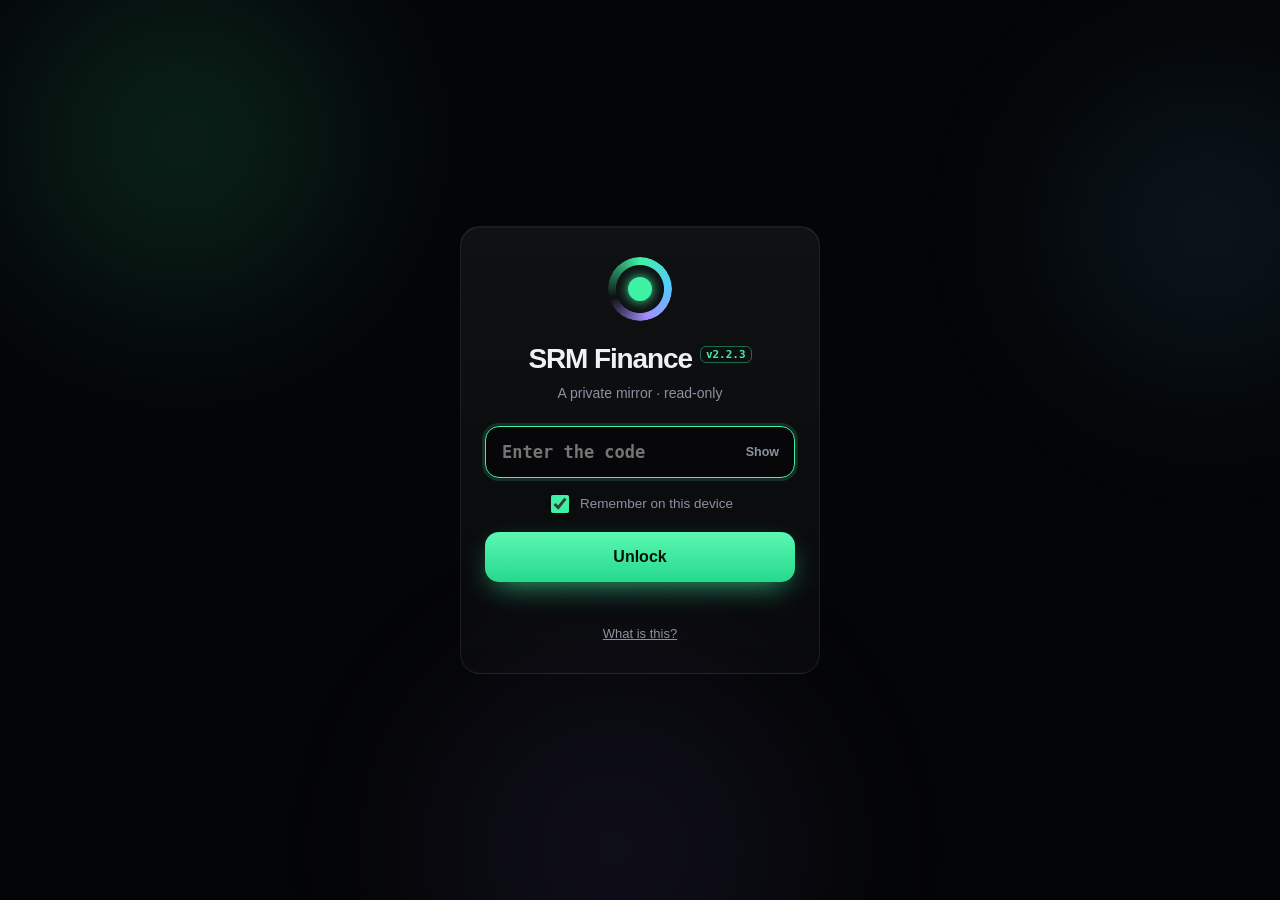
==== commit 010abe76: "Update Nov 20 9:46 PM" ====
--- a/index.html
+++ b/index.html
@@ -11,16 +11,16 @@
 <meta name="apple-mobile-web-app-capable" content="yes">
 <meta name="mobile-web-app-capable" content="yes">
 <meta name="apple-mobile-web-app-status-bar-style" content="black-translucent">
-<meta name="apple-mobile-web-app-title" content="Claude Finance">
-<meta name="ct-build" content="39def3ac43"><!-- filled in by signal_lab/mirror.py: which version of the screens this page is -->
+<meta name="apple-mobile-web-app-title" content="SRM Finance">
+<meta name="ct-build" content="2f6766771e"><!-- filled in by signal_lab/mirror.py: which version of the screens this page is -->
 <meta name="format-detection" content="telephone=no">
-<title>Claude Finance</title>
+<title>SRM Finance</title>
 <link rel="apple-touch-icon" href="icon-180.png">
 <link rel="icon" type="image/png" href="icon-180.png">
 <link rel="manifest" href="manifest.webmanifest">
 <style>
 /* watch.css, built into the page so an older uploader can never leave the page without its look */
-/* Claude Finance on the phone: a position watcher and a stock checker (mirror/app.js draws it).
+/* SRM Finance on the phone: a position watcher and a stock checker (mirror/app.js draws it).
    The same dark look as the Mac app's V2, but its own small file: the Mac's ct.css only loads for "Full view". */
 :root{color-scheme:dark;
   --bg:#040507;--ink:#eef1f6;--ink2:#c9cfda;--dim:#8a92a2;--faint:#7d8595;
@@ -315,7 +315,7 @@
 .w-gist{margin-top:12px;cursor:pointer;border-radius:18px}.pend3{margin-top:8px;font-size:13px;line-height:1.45;color:#ffd58a;font-weight:550}.team3:empty{display:none}.team3{margin-top:8px}.pr-team{display:flex;flex-wrap:wrap;align-items:center;gap:6px 12px}.pr-team small{font:600 11px ui-monospace,Menlo,monospace;letter-spacing:.08em;text-transform:uppercase;color:var(--dim)}.pt{display:inline-flex;align-items:center;gap:6px;font-size:12.5px}.pt i{font-style:normal;color:var(--ink2)}.pt b{font-weight:650}.w-gist:focus-visible{outline:2px solid #56cbff;outline-offset:3px}
 </style>
 <!-- the Mac app's look, only switched on for "Full view" (mirror/app.js) -->
-<link rel="stylesheet" href="ct.css?v=e65cba0260" media="not all" id="ctcss">
+<link rel="stylesheet" href="ct.css?v=3198943830" media="not all" id="ctcss">
 <style>
 /* The lock screen (the rest of the look is watch.css; ct.css only for Full view) */
 :root{--sat:env(safe-area-inset-top);--sab:env(safe-area-inset-bottom)}
@@ -356,7 +356,7 @@
 <div id="lock" class="lock">
   <form id="lock-form" class="card lock-card" autocomplete="off" novalidate>
     <div class="orb"></div>
-    <h1>Claude Finance</h1>
+    <h1>SRM Finance</h1>
     <p>A private mirror · read-only</p>
     <label for="code" class="sr">Code</label>
     <div class="field">
@@ -370,7 +370,7 @@
   </form>
 </div>
 <div id="app" hidden></div>
-<script src="ct.js?v=f34e69e936"></script>
-<script src="app.js?v=f169e650f9"></script>
+<script src="ct.js?v=bff4d37ea0"></script>
+<script src="app.js?v=d4f5026b49"></script>
 </body>
 </html>
--- a/ct.css
+++ b/ct.css
@@ -1,4 +1,4 @@
-/* Claude Finance V2: one design for the Mac and the phone. Dark glass over a slow aurora; mono for every number. */
+/* SRM Finance V2: one design for the Mac and the phone. Dark glass over a slow aurora; mono for every number. */
 :root{
   color-scheme:dark;
   --bg:#040507;--bg2:#090b10;--ink:#eef1f6;--ink2:#c9cfda;--dim:#8a92a2;--faint:#555c69;
@@ -401,7 +401,7 @@
   main{padding:18px max(14px,env(safe-area-inset-right)) calc(104px + env(safe-area-inset-bottom)) max(14px,env(safe-area-inset-left))}
   .bar{grid-template-columns:1fr auto;height:calc(54px + env(safe-area-inset-top));padding:env(safe-area-inset-top) max(14px,env(safe-area-inset-right)) 0 max(14px,env(safe-area-inset-left))}
   .bar .nav,.lights,.bar .ibtn kbd,.status{display:none}
-  .tabs{position:fixed;left:max(10px,env(safe-area-inset-left));right:max(10px,env(safe-area-inset-right));bottom:calc(10px + env(safe-area-inset-bottom));z-index:50;display:grid;grid-template-columns:repeat(3,1fr);padding:6px;border-radius:22px;
+  .tabs{position:fixed;left:max(10px,env(safe-area-inset-left));right:max(10px,env(safe-area-inset-right));bottom:calc(10px + env(safe-area-inset-bottom));z-index:50;display:grid;grid-auto-flow:column;grid-auto-columns:minmax(0,1fr);padding:6px;border-radius:22px;
     background:rgba(12,14,19,.82);backdrop-filter:blur(22px) saturate(160%);-webkit-backdrop-filter:blur(22px) saturate(160%);border:1px solid var(--line2);box-shadow:0 20px 40px -10px #000}
   .tabs button{position:relative;display:flex;flex-direction:column;align-items:center;gap:3px;padding:7px 0;border:0;background:none;border-radius:16px;font-size:11px;font-weight:600;color:var(--dim)}
   .tabs button svg{width:21px;height:21px;stroke:currentColor;fill:none;stroke-width:1.8}
@@ -431,10 +431,10 @@
 .mkt{display:inline-flex;align-items:center;gap:7px;font:500 12px var(--mono);color:var(--dim);white-space:nowrap}
 .mkt i{width:7px;height:7px;border-radius:50%;background:var(--faint)}.mkt.open i{background:var(--go);box-shadow:0 0 8px var(--go)}
 @media (min-width:641px){.bar{grid-template-columns:auto minmax(0,1fr) auto}.bar .nav{justify-self:center}}
-@media (min-width:641px) and (max-width:1099px){
+@media (min-width:641px) and (max-width:1179px){  /* 2.0: two rows up to 1179 px (was 1099): the fuller 2.0 bar needs more room for one */
   .bar{height:auto;grid-template-columns:minmax(0,1fr) auto;grid-template-areas:"l r" "n n";row-gap:10px;padding-top:calc(10px + env(safe-area-inset-top));padding-bottom:10px}
   .bar-l{grid-area:l}.bar-r{grid-area:r}
-  .bar .nav{grid-area:n;justify-self:stretch;display:grid;grid-template-columns:repeat(3,1fr)}
+  .bar .nav{grid-area:n;justify-self:stretch;display:grid;grid-auto-flow:column;grid-auto-columns:minmax(0,1fr)}
   .bar .nav button{text-align:center}
   .ibtn .lbl,.ibtn kbd{display:none}.ibtn{padding:0 10px}
   .scanpill{top:118px}
@@ -922,6 +922,14 @@
 @media (min-width:641px) and (max-width:879px){.bar .mkt .mx{display:none}}
 .bar-l{overflow:hidden}
 @media (max-width:520px){.bar-r .ibtn[data-act="search"]{display:none}}
+/* 2.0: the tabs never cover the market line (the Chat tab and the Feedback button made the bar fuller): the tabs' column is
+   at least as wide as the tabs, the buttons on the right keep their size, and the market line gives way, cut short with
+   "…" (its tooltip has the whole line) */
+.bar .mkt{min-width:0}.bar .mkt i{flex:none}.bar .mkt .mt{min-width:0;overflow:hidden;text-overflow:ellipsis}
+@media (min-width:1180px){.bar{grid-template-columns:auto minmax(max-content,1fr) auto}.bar-r{min-width:max-content}}
+/* 2.0: and where the whole line would just be cut short (880-999 and 1440-1499 px), it keeps only its first part, like
+   "Closed for the weekend" */
+@media (min-width:880px) and (max-width:999px),(min-width:1440px) and (max-width:1499px){.bar .mkt .mx{display:none}}
 @media (max-width:400px){.brand b{display:none}}
 /* card headings: on narrow windows the grey note goes under the title instead of squeezing it into a column */
 .panel h2{flex-wrap:wrap;row-gap:2px}
@@ -942,7 +950,7 @@
 .fz-cal li.past{opacity:.85}.fz-cal li.past time span{color:#a4aab8}
 @media (max-width:480px){.brand{gap:6px}.brand b{font-size:14px}.bar-r{gap:6px}.bar-r .ibtn.tm{padding:0 8px;gap:6px}.lights{gap:7px;margin-right:2px}}
 @media (max-width:440px){.bar{column-gap:8px}.lights{gap:6px}.brand b{font-size:13.5px}.bar-r .ibtn{padding:0 7px}}
-@media (max-width:480px){.brand .orb{display:none}}  /* the longer name "Claude Finance" fits a narrow window without its logo dot */
+@media (max-width:480px){.brand .orb{display:none}}  /* the longer name "SRM Finance" fits a narrow window without its logo dot */
 .b2-say{min-width:0}.b2-say .chips .chip{height:auto;min-height:28px;padding:4px 11px;white-space:normal;max-width:100%}  /* a long line (the track record) wraps instead of pushing the card off the window */
 
 /* v6: the setup guide (signal_lab/web/app.js → openSetup) */
@@ -1039,3 +1047,578 @@
 .phone .pl-cols{grid-template-columns:minmax(0,1fr)}.phone .pl-order{border-right:0;border-bottom:1px solid var(--line)}
 
 .tr-card .pl-pick{margin:10px 0 12px}
+
+/* ---------- SRM Finance 2.0: the owner's strategy (openStrategy, stratCard, stratChip in app.js) ---------- */
+.strat-chip{cursor:pointer;border-color:rgba(163,140,255,.45);background:rgba(163,140,255,.12);color:#ddd5ff;font:inherit;font-size:12.5px}
+.strat-chip i{background:var(--violet);box-shadow:0 0 8px var(--violet)}
+.strat-chip:hover{background:rgba(163,140,255,.2)}
+.strat-card h2 .st-ic{margin-right:6px}
+.strat-card .st-name{margin:2px 0 10px;font-size:24px;font-weight:700;letter-spacing:-.01em}
+.st-facts{list-style:none;margin:0 0 10px;padding:0;display:flex;flex-wrap:wrap;gap:6px}
+.st-facts li{font-size:12px;padding:4px 9px;border-radius:999px;background:var(--glass2);border:1px solid var(--line);color:var(--ink2)}
+.st-words{margin:0 0 12px;font-size:13px;line-height:1.45;color:var(--ink2);font-style:italic}
+.strat-card .st-note{margin:10px 0 0;font-size:12px;line-height:1.45}
+.st-lead{margin:0 0 18px;font-size:14px;line-height:1.5;color:var(--ink2)}
+.st-grid{display:grid;grid-template-columns:1fr;gap:8px}
+.st-p{display:flex;flex-direction:column;align-items:flex-start;gap:6px;text-align:left;padding:14px 14px 13px;border-radius:16px;border:1px solid var(--line2);background:var(--glass);color:var(--ink);font:inherit;cursor:pointer;transition:border-color .2s,background .2s,box-shadow .2s}
+.st-p:hover{border-color:rgba(255,255,255,.3)}
+.st-p:focus-visible{outline:2px solid var(--go);outline-offset:2px}
+.st-p .st-pi{font-size:22px;line-height:1}
+.st-p b{font-size:16px;font-weight:700}
+.st-p .st-pl{font-size:12.5px;line-height:1.4;color:var(--ink2)}
+.st-p .st-pf{font-size:11.5px;line-height:1.4;color:var(--dim)}
+.st-p.on{border-color:var(--go);background:var(--gobg);box-shadow:0 0 0 3px rgba(63,242,163,.14)}
+.st-p.st-careful.on{border-color:var(--cyan);background:rgba(86,203,255,.1);box-shadow:0 0 0 3px rgba(86,203,255,.14)}
+.st-p.st-aggressive.on{border-color:var(--amber);background:rgba(255,180,84,.1);box-shadow:0 0 0 3px rgba(255,180,84,.16)}
+.st-p.st-all_in.on{border-color:var(--stop);background:var(--stopbg);box-shadow:0 0 0 3px rgba(255,95,110,.16)}
+.st-risk,.st-cust{margin:12px 0 0;padding:10px 12px;border-radius:12px;font-size:12.5px;line-height:1.45}
+.st-risk{background:var(--warnbg);color:var(--warn)}
+.st-cust{background:var(--glass2);color:var(--ink2)}
+.stform .f small{display:block;margin-top:5px;font:500 11.5px var(--sans);color:var(--dim)}
+.stform .st-split{margin-top:10px}.stform .row+.row{margin-top:10px}
+.st-ta{display:block;width:100%;box-sizing:border-box;padding:10px 12px;border-radius:12px;border:1px solid var(--line2);background:rgba(0,0,0,.35);color:var(--ink);font:500 14px/1.45 var(--sans);resize:vertical;outline:none}
+.st-ta:focus{border-color:var(--go);box-shadow:0 0 0 3px rgba(63,242,163,.15)}
+
+/* SRM Finance 2.0: ranked presets (stratForm, stratDraw in app.js): two questions, the best fit marked, the owner's own */
+.st-ql{margin:14px 0 8px;font-size:13px;font-weight:600;color:var(--ink)}
+.st-qs .d+.st-ql{margin-top:4px}
+.st-ql span{margin-left:4px;font-weight:500;color:var(--dim)}
+.st-opts{display:flex;flex-wrap:wrap;gap:8px}
+.st-o{min-height:34px;padding:6px 14px;border-radius:999px;border:1px solid var(--line2);background:var(--glass);color:var(--ink2);font:600 13px var(--sans);cursor:pointer;transition:border-color .2s,background .2s,color .2s}
+.st-o:hover{border-color:rgba(255,255,255,.3);color:var(--ink)}
+.st-o.on{border-color:var(--violet);background:rgba(163,140,255,.2);color:#f1edff}
+.st-o:focus-visible{outline:2px solid var(--violet);outline-offset:2px}
+.st-short{margin:10px 0 0;padding:10px 12px;border-radius:12px;border:1px solid rgba(86,203,255,.3);background:rgba(86,203,255,.09);color:#cfeeff;font-size:12.5px;line-height:1.45}
+.st-top{display:flex;flex-wrap:wrap;align-items:center;gap:8px 10px;width:100%}
+.st-rk{display:inline-grid;place-items:center;flex:none;width:22px;height:22px;border-radius:50%;border:1px solid var(--line2);font:700 11.5px var(--mono);color:var(--ink2)}
+.st-tag{padding:3px 8px;border-radius:999px;border:1px solid;font:700 11px var(--mono);letter-spacing:.06em;text-transform:uppercase;white-space:nowrap}
+.st-tag.t-best{color:#e4ddff;background:rgba(163,140,255,.24);border-color:rgba(163,140,255,.65)}
+.st-tag.t-near{color:var(--go);background:rgba(63,242,163,.07);border-color:rgba(63,242,163,.35)}
+.st-tag.t-safer{color:var(--cyan);background:rgba(86,203,255,.07);border-color:rgba(86,203,255,.35)}
+.st-tag.t-riskier{color:var(--warn);background:var(--warnbg);border-color:rgba(255,198,90,.38)}
+.st-mk{margin-left:auto;font-size:12px;font-weight:700;color:var(--go);white-space:nowrap}
+.st-bf{margin:0;font-size:12.5px;font-weight:600;line-height:1.4;color:var(--ink)}
+.strat-card .st-bf{margin:-4px 0 10px;color:var(--ink2)}
+.st-p.best{padding:16px 18px}
+.st-p.best:not(.on){border-color:rgba(163,140,255,.6);background:linear-gradient(135deg,rgba(163,140,255,.17),rgba(163,140,255,.04) 70%);box-shadow:0 0 0 1px rgba(163,140,255,.22),0 10px 30px -14px rgba(163,140,255,.7)}
+.st-p.best .st-rk{background:var(--violet);border-color:var(--violet);color:#16112e}
+.st-p.best b{font-size:19px}
+.st-p.best .st-pi{font-size:26px}
+.st-mh{margin:18px 0 8px;font:700 11px var(--mono);letter-spacing:.1em;text-transform:uppercase;color:var(--dim)}
+.st-mine{display:flex;flex-direction:column;gap:8px}
+.st-m{display:flex;align-items:center;gap:12px;padding:12px 14px;border-radius:14px;border:1px solid var(--line2);background:var(--glass)}
+.st-m.on{border-color:var(--go);background:var(--gobg);box-shadow:0 0 0 3px rgba(63,242,163,.14)}
+.st-m .st-pi{flex:none;font-size:20px;line-height:1}
+.st-mt{flex:1;min-width:0;display:flex;flex-direction:column;gap:3px}
+.st-mt b{font-size:14.5px;font-weight:700;overflow-wrap:anywhere}
+.st-mt .st-pf{font-size:11.5px;line-height:1.4;color:var(--dim)}
+.st-ma{flex:none;display:flex;flex-wrap:wrap;align-items:center;gap:6px}
+.st-m .btn{height:32px;padding:0 12px;font-size:12.5px}
+.st-m .st-mk{margin:0 4px}
+.st-inuse{padding:0 6px;font-size:12px;color:var(--dim)}
+.st-m .st-del.sure{border-color:var(--stop);background:var(--stopbg);color:var(--stop)}
+.st-acts{display:flex;flex-wrap:wrap;gap:8px;margin-top:12px}
+.st-tune>summary{display:flex;align-items:center;gap:8px;min-height:28px;font-size:15px;font-weight:650;cursor:pointer;list-style:none;border-radius:6px}
+.st-tune>summary::-webkit-details-marker{display:none}
+.st-tune>summary::before{content:'›';display:inline-block;width:14px;font-size:21px;line-height:1;text-align:center;color:var(--ink2);transition:transform .2s}
+.st-tune[open]>summary::before{transform:rotate(90deg)}
+.st-tune>summary:hover{color:#fff}
+.st-tune>summary:focus-visible{outline:2px solid var(--go);outline-offset:3px}
+.st-tune>*+*{margin-top:10px}  /* WebKit won't lay out <details> as flex, so plain margins */
+.st-tune>p.d{margin:6px 0 12px}
+.st-nm{max-width:380px}
+.stform .st-sel{grid-template-columns:1fr}
+.stform .f select,.st-nm input{font-family:var(--sans)}
+@media (max-width:560px){.st-m{flex-wrap:wrap}.st-ma{width:100%;padding-left:32px}.st-p.best{padding:14px 15px}}
+@media (prefers-reduced-motion:reduce){.st-o,.st-tune>summary::before{transition:none}}
+
+/* ================= SRM Finance 2.0: keep this Mac awake (openAwake, setupAwake, awLine in app.js) ================= */
+.fl-aw{display:flex;flex-wrap:wrap;align-items:center;gap:6px 10px;padding:8px 8px 8px 12px;border-radius:12px;border:1px solid rgba(163,140,255,.32);background:rgba(163,140,255,.08);color:var(--ink2);font-size:12.5px;line-height:1.5}
+.freshline .fl-aw{flex-basis:100%;margin-top:4px}
+.aw-note{margin:0 0 18px;font-size:13px}
+.fl-aw>span{flex:1 1 280px}
+.fl-aw b{color:var(--ink);font-weight:600}
+.fl-aw .fl-fix{margin:0;padding:3px 12px;border-radius:999px;border:1px solid rgba(163,140,255,.6);background:transparent;color:#d9d0ff;font:600 12px var(--sans, inherit);min-height:28px;cursor:pointer}
+.fl-aw .fl-fix:hover{background:rgba(163,140,255,.16)}
+.fl-x{display:grid;place-items:center;width:28px;height:28px;padding:0;border-radius:50%;border:0;background:none;color:var(--dim);font-size:12px;cursor:pointer}
+.fl-x:hover{background:var(--glass2);color:var(--ink)}
+.fl-x:focus-visible,.fl-aw .fl-fix:focus-visible{outline:2px solid var(--go);outline-offset:2px}
+.aw{display:flex;flex-direction:column;gap:16px}
+.su-s .aw{margin-top:12px}
+.aw .aw-lead{margin:0;font-size:14px;line-height:1.55;color:var(--ink2)}
+.aw .aw-now{display:flex;align-items:flex-start;gap:10px;margin:0;padding:11px 14px;border-radius:14px;border:1px solid var(--line2);background:var(--glass);font-size:13.5px;line-height:1.45;color:var(--ink2)}
+.aw-now i{flex:none;width:9px;height:9px;margin-top:5px;border-radius:50%;background:var(--dim)}
+.aw .aw-now.on{border-color:rgba(63,242,163,.42);background:var(--gobg);color:var(--ink)}
+.aw-now.on i{background:var(--go);box-shadow:0 0 0 4px rgba(63,242,163,.18)}
+.aw-now.armed i{background:transparent;box-shadow:inset 0 0 0 2px var(--go)}
+@media (prefers-reduced-motion:no-preference){.aw-now.on i{animation:awp 2.4s ease-in-out infinite}}
+@keyframes awp{50%{box-shadow:0 0 0 7px rgba(63,242,163,.04)}}
+.aw-ms{display:grid;grid-template-columns:repeat(auto-fit,minmax(150px,1fr));gap:10px}
+@media (max-width:560px){.aw-ms{grid-template-columns:1fr}.aw-m{padding:12px 14px}}
+.aw-m{display:flex;flex-direction:column;align-items:flex-start;gap:6px;padding:14px 14px 13px;border-radius:16px;border:1px solid var(--line2);background:var(--glass);color:var(--ink);font:inherit;text-align:left;cursor:pointer;transition:border-color .2s,background .2s,box-shadow .2s}
+.aw-m:hover{border-color:rgba(255,255,255,.3)}
+.aw-m:focus-visible{outline:2px solid var(--go);outline-offset:2px}
+.aw-m b{font-size:15px;font-weight:700}
+.aw-m span{font-size:12.5px;line-height:1.4;color:var(--ink2)}
+.aw-m em{font:600 11px var(--mono);font-style:normal;letter-spacing:.08em;text-transform:uppercase;padding:3px 8px;border-radius:999px;background:rgba(63,242,163,.14);color:var(--go)}
+.aw-m.on{border-color:var(--go);background:var(--gobg);box-shadow:0 0 0 3px rgba(63,242,163,.14)}
+.aw-pow{display:flex;align-items:flex-start;gap:10px;font-size:13.5px;line-height:1.4;color:var(--ink);cursor:pointer}
+.aw-pow input{flex:none;width:18px;height:18px;margin:1px 0 0;accent-color:var(--go)}
+.aw-pow input:focus-visible{outline:2px solid var(--go);outline-offset:2px}
+.aw-pow small{display:block;margin-top:2px;font-size:12px;color:var(--dim)}
+.aw-safe{padding:14px 16px;border-radius:16px;border:1px solid rgba(86,203,255,.26);background:rgba(86,203,255,.05)}
+.aw-safe h4{margin:0 0 9px;font-size:14px;font-weight:650;color:var(--ink)}
+.aw-safe ul{list-style:none;margin:0;padding:0;display:flex;flex-direction:column;gap:8px}
+.aw-safe li{display:flex;gap:10px;font-size:13px;line-height:1.45;color:var(--ink2)}
+.aw-safe li::before{content:'✓';flex:none;display:grid;place-items:center;width:18px;height:18px;margin-top:1px;border-radius:50%;background:rgba(63,242,163,.15);color:var(--go);font-size:11px;font-weight:700}
+.aw-safe b{color:var(--ink);font-weight:600}
+.aw-mac{display:flex;flex-direction:column;gap:12px;padding:14px 16px;border-radius:16px;border:1px solid var(--line2);background:var(--glass)}
+.aw-mr{display:grid;grid-template-columns:minmax(0,1fr) auto;align-items:baseline;gap:3px 12px}
+.aw .aw-mr p{margin:0}
+.aw-mk{grid-column:1/-1;font:600 11px var(--mono);letter-spacing:.1em;text-transform:uppercase;color:var(--dim)}
+.aw .aw-mv{font-size:14px;color:var(--ink)}
+.aw .aw-gb{font:600 13px var(--mono);color:var(--ink);white-space:nowrap}
+.aw-gb span{font:500 11.5px var(--sans, inherit);color:var(--dim)}
+.aw-bar{grid-column:1/-1;display:block;height:8px;margin-top:4px;border-radius:99px;background:rgba(255,255,255,.07);overflow:hidden}
+.aw-bar i{display:block;height:100%;border-radius:inherit;background:linear-gradient(90deg,var(--cyan),var(--go))}
+.aw .aw-mc{margin:0;font-size:12.5px;line-height:1.5;color:var(--dim)}
+.aw .aw-mc b{color:var(--ink);font-weight:650}
+.aw-amph,.aw-more{border-top:1px solid var(--line);padding-top:12px}
+.aw-amph summary,.aw-more summary{cursor:pointer;font-size:13.5px;font-weight:600;color:var(--ink2);min-height:24px}
+.aw-amph summary:hover,.aw-more summary:hover{color:var(--ink)}
+.aw-amph summary:focus-visible,.aw-more summary:focus-visible{outline:2px solid var(--go);outline-offset:2px;border-radius:6px}
+.aw-amph p{margin:8px 0 6px;font-size:13px;line-height:1.5;color:var(--ink2)}
+.aw-amph .btn{margin-top:6px}
+.aw-more>*+*{margin-top:14px}  /* WebKit won't lay out <details> as flex, so plain margins */
+.aw-more>summary{list-style-position:inside}
+.aw .aw-amph-on{margin:0;font-size:13px;color:var(--go)}
+
+/* ================= SRM Finance 2.0: the Chat =================
+   Talk with the PM or any desk like in Claude's own app: conversations on the left, answers in the middle, the box at
+   the bottom (files, the microphone, Send), and a call mode. It fills the window under the top bar (chFit in app.js). */
+body.v-chat main{padding-bottom:0}
+.chat{position:relative;display:grid;grid-template-columns:272px minmax(0,1fr);gap:16px;height:640px;min-height:460px}
+.ch-side,.ch-main{min-height:0;border:1px solid var(--line);border-radius:var(--r);background:linear-gradient(180deg,rgba(255,255,255,.045),rgba(255,255,255,.015));
+  backdrop-filter:blur(18px);-webkit-backdrop-filter:blur(18px);box-shadow:inset 0 1px 0 rgba(255,255,255,.05),0 30px 60px -40px rgba(0,0,0,.9)}
+.ch-side{display:flex;flex-direction:column;padding:12px;gap:10px}
+.ch-new{width:100%;justify-content:flex-start;gap:8px}
+.ch-new svg,.ch-ib svg,.ch-callb svg,.ch-foot svg,.ask-more svg,.ch-callbar svg{width:16px;height:16px;stroke:currentColor;fill:none;stroke-width:1.9;stroke-linecap:round;stroke-linejoin:round;flex:none}
+.ch-threads{flex:1;min-height:0;overflow:auto;display:flex;flex-direction:column;gap:2px;margin:0 -4px;padding:0 4px}
+.ch-none{margin:8px 6px;font-size:13px}
+.ch-trow{position:relative;display:flex;align-items:stretch;border-radius:12px}
+.ch-trow:hover,.ch-trow.on{background:var(--glass2)}
+.ch-trow.on{box-shadow:inset 2px 0 0 var(--go)}
+.ch-t{flex:1;min-width:0;display:grid;gap:1px;text-align:left;border:0;background:none;padding:9px 10px;border-radius:12px}
+.ch-t b{display:block;font-size:13.5px;font-weight:600;white-space:nowrap;overflow:hidden;text-overflow:ellipsis}
+.ch-t b .ch-dot{margin-right:6px;vertical-align:1px}
+.ch-t span{font-size:11.5px;color:var(--dim);white-space:nowrap;overflow:hidden;text-overflow:ellipsis}
+.ch-t em{font-style:normal;font-size:12px;color:var(--faint);white-space:nowrap;overflow:hidden;text-overflow:ellipsis}
+.ch-x{flex:none;align-self:center;min-width:30px;height:30px;margin-right:4px;border:0;border-radius:9px;background:none;color:var(--faint);font-size:16px;opacity:0;transition:opacity .15s}
+.ch-trow:hover .ch-x,.ch-x:focus-visible,.ch-x.sure{opacity:1}
+.ch-x:hover{background:var(--glass3);color:var(--ink)}
+.ch-x.sure{padding:0 9px;font-size:12px;font-weight:650;color:#ffb454;background:rgba(255,180,84,.1)}
+.ch-dot{display:inline-block;width:7px;height:7px;border-radius:50%;background:var(--go);flex:none;animation:ping 2s infinite}
+.ch-main{display:flex;flex-direction:column;overflow:hidden}
+.ch-head{display:flex;align-items:center;gap:12px;padding:12px 14px 12px 16px;border-bottom:1px solid var(--line)}
+.ch-who{flex:1;min-width:0;display:grid}
+.ch-who b{font-size:15px;font-weight:650;letter-spacing:-.01em;white-space:nowrap;overflow:hidden;text-overflow:ellipsis}
+.ch-who span{font-size:12px;color:var(--dim);white-space:nowrap;overflow:hidden;text-overflow:ellipsis}
+.ch-pick{display:flex;align-items:center;gap:8px;font-size:12px;color:var(--dim)}
+.ch-pick select{height:34px;max-width:230px;padding:0 10px;border-radius:10px;border:1px solid var(--line2);background:var(--bg2);color:var(--ink);font:inherit;font-size:13px}
+.ch-callb{height:34px}
+.ch-lt,.ch-scrim{display:none}
+.ch-av{flex:none;display:grid;place-items:center;width:34px;height:34px;border-radius:50%;font:700 11px var(--mono);letter-spacing:-.02em;color:#03140b;
+  background:linear-gradient(135deg,var(--go),var(--cyan));box-shadow:0 0 18px -6px rgba(63,242,163,.7)}
+.ch-av.av-desk{color:#120a2b;background:linear-gradient(135deg,#c2b3ff,var(--violet));box-shadow:0 0 18px -6px rgba(163,140,255,.7)}
+.ch-av.big{width:64px;height:64px;font-size:17px}
+.ch-log{flex:1;min-height:0;overflow:auto;padding:22px 22px 10px;display:flex;flex-direction:column;align-items:center;gap:18px;scroll-behavior:smooth}
+.ch-load{margin:auto}
+.ch-m{display:flex;gap:12px;align-items:flex-start;max-width:880px;width:100%}  /* one centred column, like Claude's own app */
+.ch-m.me{flex-direction:column;align-items:flex-end;gap:4px}
+.ch-m.me .ch-b{max-width:min(80%,620px);padding:10px 14px;border-radius:18px 18px 6px 18px;background:rgba(63,242,163,.1);border:1px solid rgba(63,242,163,.24);font-size:14.5px;line-height:1.5}
+.ch-m.me .ch-b p{margin:0}.ch-m.me .ch-b p+p{margin-top:8px}
+.ch-t2{font-size:11px;color:var(--faint);padding-right:4px}
+.ch-mf{display:flex;flex-wrap:wrap;gap:6px;margin-bottom:6px}
+.ch-mf span{font-size:12px;padding:3px 9px;border-radius:8px;background:rgba(0,0,0,.25);color:var(--ink2)}
+.ch-m.bot .ch-b{flex:1;min-width:0}
+.ch-nm{display:block;font-size:12px;font-weight:650;color:var(--dim);margin:6px 0 4px}
+.md{font-size:14.5px;line-height:1.6;color:var(--ink);overflow-wrap:anywhere}
+.md p{margin:0 0 10px}.md>:last-child{margin-bottom:0}
+.md ul,.md ol{margin:0 0 10px;padding-left:22px}.md li{margin:3px 0}
+.md b{font-weight:650;color:#fff}
+.md code{font:12.5px var(--mono);padding:1px 6px;border-radius:6px;background:var(--glass3)}
+.md pre{margin:0 0 10px;padding:12px 14px;border-radius:12px;background:rgba(0,0,0,.35);border:1px solid var(--line);font:12.5px/1.5 var(--mono);overflow:auto;white-space:pre}
+.md blockquote{margin:0 0 10px;padding:4px 0 4px 14px;border-left:3px solid var(--line2);color:var(--ink2)}
+.md h5{margin:14px 0 6px;font-size:15px;font-weight:700;letter-spacing:-.01em}.md h5.ch-h1{font-size:17px}.md h5:first-child{margin-top:0}
+.md .ch-a{display:inline;min-height:0;font-size:inherit;font-weight:600;text-align:left}
+.ch-tw{margin:0 0 10px;overflow:auto;border:1px solid var(--line);border-radius:12px}
+.md table{width:100%;border-collapse:collapse;font-size:13.5px}
+.md th,.md td{padding:7px 12px;text-align:left;vertical-align:top;border-bottom:1px solid var(--line)}
+.md th,.md td:first-child{white-space:nowrap}  /* a long cell wraps instead of running off the edge */
+.md td{min-width:11ch}
+.md th{font-size:12px;font-weight:650;color:var(--dim);background:var(--glass)}
+.md tr:last-child td{border-bottom:0}
+.md td{font-variant-numeric:tabular-nums}
+.ch-m.err .md{color:#ffb454}
+.ch-foot{display:flex;flex-wrap:wrap;align-items:center;gap:6px 14px;margin-top:8px;font-size:11.5px;color:var(--faint)}
+.ch-foot .link{gap:5px;font-size:12px;color:var(--dim);min-height:28px}.ch-foot .link:hover{color:var(--ink)}
+.ch-typing .ch-b{display:flex;align-items:center;gap:10px;min-height:34px;font-size:13.5px;color:var(--dim)}
+.ch-typing em{font-style:normal;font-family:var(--mono);font-size:12px;color:var(--faint)}
+.ch-dots{display:inline-flex;gap:4px}
+.ch-dots i{width:7px;height:7px;border-radius:50%;background:var(--go);opacity:.3;animation:chdot 1.2s infinite}
+.ch-dots i:nth-child(2){animation-delay:.2s}.ch-dots i:nth-child(3){animation-delay:.4s}
+@keyframes chdot{40%{opacity:1;transform:translateY(-3px)}}
+.ch-prop{margin-top:12px;padding:14px 16px;border-radius:16px;border:1px solid var(--pc,var(--line2));background:color-mix(in srgb,var(--pc,#fff) 7%,transparent)}
+.ch-pst{--pc:rgba(163,140,255,.45)}.ch-por{--pc:rgba(255,180,84,.45)}.ch-pod{--pc:rgba(63,242,163,.42)}
+.ch-pt{display:flex;align-items:center;gap:8px;font-size:14px;font-weight:600}
+.ch-pt span{font-size:17px}
+.ch-prop p{margin:8px 0 0;font-size:13.5px;line-height:1.5;color:var(--ink2)}
+.ch-prop .ch-q{color:var(--ink);font-style:italic}
+.ch-prop .st-facts{margin:10px 0 0}
+.ch-pb{display:flex;flex-wrap:wrap;align-items:center;gap:8px 12px;margin-top:12px}
+.ch-pb .dim{font-size:12px}
+.ch-done{color:var(--go)!important;font-weight:600}
+.ch-hello{margin:auto;max-width:620px;display:grid;justify-items:center;text-align:center;gap:10px;padding:20px 6px}
+.ch-hello h2{margin:6px 0 0;font-size:24px;font-weight:700;letter-spacing:-.03em}
+.ch-hello p{margin:0;font-size:14.5px;line-height:1.55;color:var(--ink2)}
+.ch-sugg{display:flex;flex-wrap:wrap;justify-content:center;gap:8px;margin:10px 0 4px}
+.ch-sugg .chip{height:auto;min-height:34px;padding:6px 13px;white-space:normal;text-align:left;font-size:13px}
+.ch-sugg .chip:hover{border-color:rgba(63,242,163,.4);color:var(--ink);background:var(--glass2)}
+.ch-hello .ch-safe{font-size:12.5px;color:var(--dim)}
+.ch-comp{display:flex;flex-direction:column;align-items:center;padding:10px 14px 12px;border-top:1px solid var(--line);background:rgba(4,5,7,.35)}
+.ch-comp>*{width:100%;max-width:920px}
+.ch-files{display:flex;flex-wrap:wrap;gap:6px;margin-bottom:8px}
+.ch-file{display:inline-flex;align-items:center;gap:7px;max-width:100%;padding:4px 4px 4px 10px;border-radius:10px;background:var(--glass2);border:1px solid var(--line2);font-size:12.5px}
+.ch-file b{font-weight:600;max-width:220px;white-space:nowrap;overflow:hidden;text-overflow:ellipsis}
+.ch-file small{color:var(--dim)}
+.ch-file.bad{border-color:rgba(255,95,110,.45);background:var(--stopbg)}.ch-file.bad small{color:#ff8a95}
+.ch-file button{width:24px;height:24px;border:0;border-radius:7px;background:none;color:var(--dim);font-size:15px}.ch-file button:hover{background:var(--glass3);color:var(--ink)}
+.ch-row{display:flex;align-items:flex-end;gap:8px;padding:6px;border-radius:16px;border:1px solid var(--line2);background:rgba(255,255,255,.035)}
+.ch-row:focus-within{border-color:rgba(63,242,163,.45);box-shadow:0 0 0 3px rgba(63,242,163,.1)}
+.ch-row textarea{flex:1;min-width:0;resize:none;border:0;outline:0;background:none;color:var(--ink);font:inherit;font-size:14.5px;line-height:1.45;padding:8px 4px;max-height:220px}
+.ch-row textarea::placeholder{color:var(--faint)}
+.ch-ib{flex:none;display:grid;place-items:center;width:38px;height:38px;border-radius:11px;border:0;background:none;color:var(--dim)}
+.ch-ib:hover{background:var(--glass2);color:var(--ink)}
+.ch-ib[disabled]{opacity:.35;pointer-events:none}
+.ch-ib svg{width:19px;height:19px}
+.ch-send{height:38px;padding:0 14px}
+.ch-send svg{width:17px;height:17px;stroke:currentColor;fill:none;stroke-width:2.2;stroke-linecap:round;stroke-linejoin:round}
+.ch-hint{margin:7px 4px 0;font-size:11.5px;color:var(--faint)}
+.ch-callbar{display:flex;align-items:center;gap:12px;padding:10px 14px;border-bottom:1px solid rgba(63,242,163,.25);background:linear-gradient(90deg,rgba(63,242,163,.12),rgba(86,203,255,.06))}
+.ch-callbar>div{flex:1;min-width:0;display:grid}
+.ch-callbar b{font-size:13.5px}.ch-callbar span{font-size:12.5px;color:var(--ink2)}
+.ch-callbar .btn{height:32px}
+.ch-wave{display:inline-flex;align-items:center;gap:3px;height:22px}
+.ch-wave i{width:3px;height:8px;border-radius:2px;background:var(--go);animation:chwave 1s ease-in-out infinite}
+.ch-wave i:nth-child(2){animation-delay:.15s}.ch-wave i:nth-child(3){animation-delay:.3s}.ch-wave i:nth-child(4){animation-delay:.45s}
+@keyframes chwave{50%{height:20px}}
+.chat.call .ch-main{border-color:rgba(63,242,163,.35)}
+.ch-dropall{position:fixed;inset:12px;z-index:300;display:grid;place-items:center;pointer-events:none;border-radius:24px;border:2px dashed rgba(63,242,163,.6);
+  background:rgba(4,5,7,.78);backdrop-filter:blur(6px);-webkit-backdrop-filter:blur(6px);animation:rise .2s var(--ease)}
+.ch-dropall div{display:grid;justify-items:center;gap:8px;text-align:center}
+.ch-dropall span{display:grid;place-items:center;width:64px;height:64px;border-radius:50%;background:var(--gobg);color:var(--go)}
+.ch-dropall span svg{width:30px;height:30px;stroke:currentColor;fill:none;stroke-width:1.8}
+.ch-dropall b{font-size:19px}.ch-dropall small{font-size:13px;color:var(--dim)}
+/* the Today card */
+.ask-more{display:flex;flex-wrap:wrap;align-items:center;gap:4px 6px;margin-top:10px}
+.ask-more .btn.quiet{height:34px;gap:7px;color:var(--ink2)}
+.ask-more .link{margin-left:auto}
+.ask-rec{display:grid;gap:4px;margin-top:12px;padding-top:12px;border-top:1px solid var(--line)}
+.ask-t{display:flex;align-items:baseline;gap:8px;min-width:0;padding:7px 8px;border:0;border-radius:10px;background:none;text-align:left}
+.ask-t:hover{background:var(--glass2)}
+.ask-t b{font-size:13.5px;font-weight:600;white-space:nowrap;overflow:hidden;text-overflow:ellipsis;min-width:0}
+.ask-t span{margin-left:auto;flex:none;font-size:12px;color:var(--dim)}
+.ask-t .ch-dot{align-self:center}
+@media (max-width:1100px){.chat{grid-template-columns:236px minmax(0,1fr)}}
+@media (max-width:820px){
+  .chat{grid-template-columns:minmax(0,1fr)}
+  .ch-side{position:absolute;inset:0 auto 0 0;z-index:5;width:min(320px,86%);display:none;background:#0b0d12;box-shadow:20px 0 60px -20px #000}
+  .chat.side .ch-side{display:flex}
+  .ch-scrim{display:block;position:absolute;inset:0;z-index:4;border:0;border-radius:var(--r);background:rgba(0,0,0,.5)}
+  .ch-lt{display:grid}
+  .ch-pick span{display:none}
+  .ch-pick select{max-width:150px}
+}
+@media (max-width:640px){
+  .ch-head{flex-wrap:wrap;padding:10px 10px 10px 12px;gap:8px}
+  .ch-callb span,.ch-who span{display:none}
+  .ch-log{padding:16px 12px 8px}
+  .ch-m.me .ch-b{max-width:90%}
+  .ch-comp{padding:8px 8px 10px}
+  .ch-send span{display:none}
+  .ch-hint{display:none}
+  .ch-hello h2{font-size:21px}
+}
+@media (prefers-reduced-motion:reduce){.ch-dots i,.ch-wave i,.ch-dot{animation:none}}
+
+/* SRM Finance 2.0: the feedback board (openFeedback, fbBody in app.js) */
+.fb-btn{position:relative}
+.fb-dot{position:absolute;top:5px;right:6px;width:8px;height:8px;border-radius:50%;background:var(--violet);box-shadow:0 0 0 2px #0b0e13,0 0 10px rgba(163,140,255,.8)}
+.fbk{gap:20px}
+.fb-lead{margin:0;font-size:14px;line-height:1.55;color:var(--ink2)}.fb-lead b{color:var(--ink)}
+.fb-new{padding:16px 18px;border-radius:16px;border:1px solid rgba(163,140,255,.32);background:linear-gradient(180deg,rgba(163,140,255,.09),rgba(163,140,255,.03))}
+.fb-new>*+*{margin-top:12px}
+.fb-h{margin:0;font-size:15px;font-weight:650;color:var(--ink)}
+.fb-ql{margin:0;font-size:12.5px;color:var(--ink2)}
+.fb-new+.fb-sec,.fb-sec+.fb-sec{margin-top:4px}
+.fbk .f select{font-family:var(--sans);max-width:320px}
+.fbk label.f>span{color:var(--ink2);font-size:12.5px}.fbk label.f em{font-style:normal;color:var(--dim)}
+.fb-ab{display:flex;flex-wrap:wrap;align-items:center;gap:10px}.fb-ab .err{color:var(--stop);font-size:13px}
+.fb-line{margin:0;font-size:12.5px;line-height:1.45;color:var(--dim)}
+.fb-sec>*+*{margin-top:10px}
+.fb-sub{margin:4px 0 0;font-size:12.5px;color:var(--dim)}
+.fb-empty{margin:0;padding:14px 16px;border-radius:14px;border:1px dashed var(--line2);font-size:13px;line-height:1.5;color:var(--dim)}
+.fb-bar{display:flex;flex-wrap:wrap;align-items:center;gap:8px 16px;padding:12px 16px;border-radius:14px;border:1px solid var(--line);background:var(--glass)}
+.fb-n{font-size:13px;color:var(--dim)}.fb-n b{font:650 17px var(--mono);color:var(--ink);margin-right:4px}
+.fb-bar .btn{margin-left:auto}
+.fb-i{padding:14px 16px;border-radius:14px;border:1px solid var(--line);background:var(--glass)}
+.fb-i>*+*{margin-top:8px}
+.fb-i.nw{border-color:rgba(163,140,255,.55);box-shadow:0 0 0 1px rgba(163,140,255,.25) inset}
+.fb-i.s-done,.fb-i.s-wont{background:rgba(255,255,255,.02)}
+.fb-top{display:flex;flex-wrap:wrap;align-items:center;gap:8px}
+.fb-k{font-size:12.5px;font-weight:600;color:var(--ink2);margin-right:auto}
+.fb-s,.fb-nw{padding:3px 9px;border-radius:999px;border:1px solid;font:700 11px var(--mono);letter-spacing:.05em;text-transform:uppercase;white-space:nowrap}
+.fb-nw{color:#efeaff;background:rgba(163,140,255,.28);border-color:rgba(163,140,255,.7)}
+.fb-s.s-new{color:var(--cyan);background:rgba(86,203,255,.07);border-color:rgba(86,203,255,.38)}
+.fb-s.s-planned{color:#d9d0ff;background:rgba(163,140,255,.1);border-color:rgba(163,140,255,.45)}
+.fb-s.s-working{color:var(--warn);background:var(--warnbg);border-color:rgba(255,198,90,.4)}
+.fb-s.s-done{color:var(--go);background:rgba(63,242,163,.07);border-color:rgba(63,242,163,.38)}
+.fb-s.s-wont{color:var(--ink2);background:rgba(255,255,255,.04);border-color:var(--line2)}
+.fb-t{margin:0;font-size:14.5px;line-height:1.5;color:var(--ink);white-space:pre-wrap;overflow-wrap:anywhere}
+.fb-m{margin:0;font-size:12px;color:var(--dim)}
+.fb-r{padding:10px 12px;border-radius:12px;border-left:3px solid var(--line2);background:rgba(0,0,0,.25)}
+.fb-r.mk{border-left-color:var(--violet);background:rgba(163,140,255,.07)}
+.fb-rh{margin:0;display:flex;flex-wrap:wrap;gap:4px 10px;align-items:baseline;font-size:12.5px}.fb-rh b{color:var(--ink)}.fb-rh span{color:var(--dim);font-size:12px}
+.fb-rt{margin:4px 0 0;font-size:13.5px;line-height:1.5;color:var(--ink2);white-space:pre-wrap;overflow-wrap:anywhere}
+.fb-acts{display:flex;flex-wrap:wrap;gap:8px}
+.btn.fb-sm{height:32px;padding:0 12px;font-size:12.5px}
+.btn.quiet.fb-sm{color:var(--ink2)}
+.fb-box{padding-top:4px}.fb-box>*+*{margin-top:10px}
+.fb-more{margin-top:10px;height:34px;color:var(--ink2)}
+.fb-sync{margin-right:auto;font-size:12.5px;color:var(--dim)}
+.st-o:focus-visible,.fb-btn:focus-visible{outline:2px solid var(--violet);outline-offset:2px}
+@media (max-width:560px){.fb-new{padding:14px}.fb-i{padding:12px 13px}.fb-bar .btn{margin-left:0}}
+
+/* SRM Finance 2.0: About (openAbout in app.js): who makes the app, its story, how it's made. Gold like the 2.0 crest */
+.ab{gap:24px}
+.ab-top{display:flex;align-items:center;gap:18px;padding:18px 20px;border:1px solid rgba(224,184,94,.28);border-radius:var(--r2);background:radial-gradient(120% 140% at 0% 0%,rgba(224,184,94,.12),transparent 60%),var(--glass)}
+.ab-mono{flex:none;display:grid;place-items:center;width:84px;height:84px;border-radius:50%;border:1.5px solid rgba(224,184,94,.6);box-shadow:inset 0 0 0 5px rgba(224,184,94,.08);font:700 26px/1 "Bodoni 72",Didot,ui-serif,Georgia,serif;letter-spacing:.06em;color:#ecd08f}
+.ab-v{margin:0;font:600 12px var(--mono);letter-spacing:.12em;text-transform:uppercase;color:#d9bf86}
+.ab-by{margin:6px 0 0;display:flex;flex-direction:column;gap:2px}
+.ab-by small{font-size:12px;color:var(--dim)}
+.ab-by span{font:400 34px/1.15 "Snell Roundhand","Savoye LET","Apple Chancery",cursive;color:#ecd08f}
+.ab h4{margin:0 0 8px;font:650 15px var(--sans);color:var(--ink)}
+.ab p{margin:0;font-size:14px;line-height:1.6;color:var(--ink2)}
+.ab p+p{margin-top:10px}
+.ab-time ol{list-style:none;margin:0;padding:0 0 0 18px;border-left:1px solid var(--line2);display:flex;flex-direction:column;gap:14px}
+.ab-time li{position:relative}
+.ab-time li::before{content:"";position:absolute;left:-24px;top:4px;width:11px;height:11px;border-radius:50%;background:#0d1016;border:1.5px solid var(--dim)}
+.ab-time li.now::before{background:#e0b85e;border-color:#e0b85e;box-shadow:0 0 0 4px rgba(224,184,94,.18)}
+.ab-time time{display:block;font:600 11.5px var(--mono);letter-spacing:.08em;text-transform:uppercase;color:var(--dim)}
+.ab-time b{display:block;margin:2px 0;font-size:14.5px;color:var(--ink)}
+.ab-time li.now b{color:#ecd08f}
+.ab-time p{font-size:13px;line-height:1.5}
+@media (max-width:560px){.ab-top{padding:16px;gap:14px}.ab-mono{width:68px;height:68px;font-size:21px}.ab-by span{font-size:29px}}
+
+/* 2.1: Your PM (name, personality, detail, voice) and the Call's own listening */
+.pm-lead{margin:0 0 18px;font-size:14px;line-height:1.5;color:var(--ink2)}
+.pm-f .fs+.fs{margin-top:18px}
+.pm-tones{display:grid;grid-template-columns:repeat(auto-fill,minmax(190px,1fr));gap:8px}
+.pm-t,.pm-s{display:flex;flex-direction:column;align-items:flex-start;gap:4px;text-align:left;padding:12px 13px;border-radius:14px;border:1px solid var(--line2);background:var(--glass);color:var(--ink);font:inherit;cursor:pointer;transition:border-color .2s,background .2s,box-shadow .2s}
+.pm-t b,.pm-s b{font-size:14.5px;font-weight:700}
+.pm-t span,.pm-s span{font-size:12.5px;line-height:1.4;color:var(--ink2)}
+.pm-t:hover,.pm-s:hover{border-color:rgba(255,255,255,.3)}
+.pm-t:focus-visible,.pm-s:focus-visible{outline:2px solid var(--go);outline-offset:2px}
+.pm-t.on,.pm-s.on{border-color:var(--go);background:var(--gobg);box-shadow:0 0 0 3px rgba(63,242,163,.14)}
+.pm-seg{display:grid;grid-template-columns:repeat(auto-fit,minmax(150px,1fr));gap:8px}
+.pm-vrow{align-items:end;grid-template-columns:minmax(0,2fr) minmax(0,1fr) auto}
+.pm-play{height:40px;display:inline-flex;align-items:center;gap:7px}
+.pm-play svg,.ch-pmb svg{width:16px;height:16px;stroke:currentColor;fill:none;stroke-width:1.9;stroke-linecap:round;stroke-linejoin:round;flex:none}
+.pm-play.on{border-color:var(--go);color:var(--go)}
+.pm-reset{margin-left:auto}.pm-reset.sure{color:var(--warn)}
+.ch-pmb{display:inline-flex;align-items:center;gap:6px}
+.ch-ib.on,.ch-callbar .btn.on{color:var(--go);border-color:var(--go);box-shadow:0 0 0 3px rgba(63,242,163,.16)}
+.ch-wave.quiet i{animation-play-state:paused;opacity:.45}
+@media (max-width:640px){.pm-vrow{grid-template-columns:1fr 1fr}.pm-vrow .pm-play{grid-column:1/-1;justify-content:center}.ch-pmb span{display:none}.pm-reset{margin-left:0}}
+/* 2.1: the voice hint gets room under its row; on a narrow window the call bar puts its buttons on their own line */
+.pm-vrow+.d{margin-top:10px}
+@media (max-width:640px){
+  .ch-callbar{flex-wrap:wrap;gap:8px 10px}
+  .ch-callbar>div{flex:1 1 calc(100% - 40px)}
+  .ch-callbar .btn{flex:1 1 auto}
+}
+
+/* The Call (callOpen in app.js): a full-window phone call with the PM. Near-black and calm, one soft blue orb that
+   listens (breathes, swells with your voice), thinks (a slow shimmer) and talks (gentle ripples). */
+.call-lock,.call-lock body{overflow:hidden}
+.call-lock .toast{z-index:230}
+.cl{--cl-ink:#f3f5fa;--cl-ink2:#c9cfdb;--cl-dim:#9aa2b2;--cl-you:#a9dcff;--cl-line:rgba(255,255,255,.1);--os:clamp(128px,min(42vw,34vh),300px);--bs:clamp(54px,7vh,68px);
+  position:fixed;inset:0;z-index:220;display:flex;flex-direction:column;align-items:center;height:100vh;height:100dvh;overflow:hidden;
+  background:#04050a;color:var(--cl-ink);font-family:var(--sans);outline:none;animation:clIn .5s var(--ease) both}
+.cl.out{animation:clOut .26s ease both;pointer-events:none}
+.cl.ending .cl-stage,.cl.ending .cl-ctl,.cl.ending .cl-cap{opacity:.55;transition:opacity .4s}
+@keyframes clIn{from{opacity:0;transform:scale(1.02)}to{opacity:1;transform:none}}
+@keyframes clOut{to{opacity:0;transform:scale(.985)}}
+.cl-bg{position:absolute;inset:0;pointer-events:none;
+  background:radial-gradient(52% 46% at 50% 40%,rgba(46,98,230,.17),rgba(46,98,230,.05) 55%,transparent 75%),radial-gradient(90% 60% at 50% 115%,rgba(30,70,160,.14),transparent 70%);transition:opacity 1.2s ease}
+.cl.st-thinking .cl-bg{opacity:.75}.cl.muted .cl-bg,.cl.st-error .cl-bg{opacity:.35}
+
+/* the top: the PM's name, the timer, and the promise (also where the window is dragged) */
+.cl-top{position:relative;z-index:2;flex:none;width:100%;display:flex;flex-direction:column;align-items:center;gap:3px;padding:16px 92px 0;min-height:78px;text-align:center}
+.cl-top .lights{position:absolute;left:18px;top:20px;margin:0}
+.cl-top:hover .lights .c{background:#ff5f57}.cl-top:hover .lights .m{background:#febc2e}.cl-top:hover .lights .f{background:#28c840}
+.cl-id{display:flex;align-items:baseline;justify-content:center;gap:10px;min-width:0;max-width:100%}
+.cl-name{font-size:17px;font-weight:650;letter-spacing:-.01em;white-space:nowrap;overflow:hidden;text-overflow:ellipsis}
+.cl-time{font-family:var(--mono);font-variant-numeric:tabular-nums;font-size:14px;color:var(--cl-dim);letter-spacing:0}
+.cl-time:empty{display:none}
+.cl-safe{margin:0;font-size:12.5px;color:var(--cl-dim)}
+
+/* the middle: the orb, what it's doing, and a hint */
+.cl-stage{position:relative;z-index:1;flex:1 1 auto;min-height:0;width:100%;display:flex;flex-direction:column;align-items:center;justify-content:center;padding:12px 16px}
+.cl-orb{position:relative;flex:none;width:var(--os);height:var(--os);margin:calc(var(--os) * .14) 0 calc(var(--os) * .2);padding:0;border:0;border-radius:50%;background:none;cursor:pointer;
+  -webkit-tap-highlight-color:transparent;transition:transform .8s var(--ease)}
+.cl-orb:focus-visible{outline:2px solid #8fd3ff;outline-offset:calc(var(--os) * .12)}
+.cl-amp,.cl-breath{position:absolute;inset:0;display:block;border-radius:50%}
+.cl-amp{--lv:0;transform:scale(calc(1 + var(--lv) * .2))}
+.cl-breath>span{position:absolute;display:block;border-radius:50%;pointer-events:none}
+.cl-glow{inset:-38%;background:radial-gradient(circle,rgba(84,160,255,.34),rgba(84,160,255,.09) 46%,transparent 68%);opacity:calc(.5 + var(--lv) * .5);transition:opacity .8s}
+.cl-core{inset:0;background:radial-gradient(circle at 36% 30%,#effcff 0%,#a8e6ff 16%,#58b2ff 40%,#2a62ea 68%,#15257a 92%,#0f1a55 100%);
+  box-shadow:inset -14px -22px 54px rgba(6,12,48,.55),inset 10px 14px 36px rgba(255,255,255,.16),0 0 90px -16px rgba(80,160,255,.6)}
+.cl-swirl{inset:0;background:conic-gradient(from 0deg,transparent 0 18%,rgba(150,255,226,.38) 30%,transparent 44%,rgba(180,200,255,.32) 66%,transparent 82%);
+  mix-blend-mode:screen;filter:blur(12px);opacity:.7;animation:clSpin 16s linear infinite}
+.cl-sheen{top:9%;left:17%;width:42%;height:28%;background:radial-gradient(ellipse at center,rgba(255,255,255,.5),transparent 70%);filter:blur(5px);opacity:.75}
+.cl-ring{inset:0;border:1.5px solid rgba(150,214,255,.5);opacity:0}
+.cl-orb.tap .cl-breath{animation:clTap .38s var(--ease)}
+
+/* each state moves differently */
+.st-connecting .cl-breath{animation:clPulse 1.9s ease-in-out infinite}
+.st-connecting .cl-orb{transform:scale(.9)}
+.st-listening .cl-breath{animation:clBreathe 4.8s ease-in-out infinite}
+.st-thinking .cl-orb{transform:scale(.93)}
+.st-thinking .cl-swirl{animation-duration:3.4s;opacity:1}
+.st-thinking .cl-core{animation:clShimmer 2.6s ease-in-out infinite}
+.st-speaking .cl-breath{animation:clTalk 1.5s ease-in-out infinite}
+.st-speaking .cl-swirl{animation-duration:6s;opacity:.9}
+.st-speaking .cl-ring{animation:clRipple 2.7s cubic-bezier(.2,.6,.3,1) infinite}
+.st-speaking .cl-ring.r2{animation-delay:.9s}.st-speaking .cl-ring.r3{animation-delay:1.8s}
+/* dimmed per layer: a filter on the whole orb would cut its glow off at a square edge (WebKit) */
+.cl-core,.cl-sheen{transition:filter .8s ease,opacity .8s ease}
+.cl.muted .cl-core,.st-error .cl-core{filter:saturate(.2) brightness(.58)}
+.cl.muted .cl-swirl,.st-error .cl-swirl{filter:blur(12px) saturate(.2) brightness(.5);opacity:.35}
+.cl.muted .cl-glow,.st-error .cl-glow{opacity:.12}
+.cl.muted .cl-sheen,.st-error .cl-sheen{opacity:.35}
+.cl.muted .cl-ring{border-color:rgba(200,210,225,.25)}
+.cl.muted.st-listening .cl-breath,.cl.muted.st-listening .cl-swirl{animation-play-state:paused}
+.st-error .cl-orb{transform:scale(.62);cursor:default}
+.st-error .cl-breath>span,.st-error .cl-breath{animation:none!important}
+@keyframes clSpin{to{transform:rotate(360deg)}}
+@keyframes clPulse{0%,100%{transform:scale(.95);opacity:.6}50%{transform:scale(1);opacity:1}}
+@keyframes clBreathe{0%,100%{transform:scale(1)}50%{transform:scale(1.035)}}
+@keyframes clShimmer{0%,100%{filter:brightness(.92) saturate(1)}50%{filter:brightness(1.14) saturate(1.15)}}
+@keyframes clTalk{0%,100%{transform:scale(1)}22%{transform:scale(1.045)}46%{transform:scale(.99)}70%{transform:scale(1.03)}}
+@keyframes clRipple{0%{transform:scale(1);opacity:.55}100%{transform:scale(1.42);opacity:0}}
+@keyframes clTap{40%{transform:scale(.94)}}
+
+.cl-status{min-height:1.4em;font-size:clamp(16px,1.6vh + 6px,19px);font-weight:600;color:var(--cl-ink);text-align:center;letter-spacing:-.005em}
+.cl-hint{min-height:1.5em;margin-top:4px;font-size:13.5px;color:var(--cl-dim);text-align:center;max-width:min(460px,100%)}
+.st-error .cl-status,.st-error .cl-hint{display:none}
+
+/* when something is wrong: the plain sentence, and what to do */
+.cl-err{display:flex;flex-direction:column;align-items:center;gap:14px;max-width:min(470px,100%);text-align:center}
+.cl-err p{margin:0;font-size:16.5px;line-height:1.5;color:var(--cl-ink)}
+.cl-err small{font-size:13px;color:var(--cl-dim)}
+.cl-row{display:flex;flex-wrap:wrap;justify-content:center;gap:10px}
+.cl-pill{min-height:40px;padding:0 18px;border-radius:999px;border:1px solid var(--cl-line);background:rgba(255,255,255,.08);color:var(--cl-ink);font-size:14px;font-weight:600;transition:background .2s}
+.cl-pill:hover{background:rgba(255,255,255,.14)}
+.cl-pill.go{background:#eef2f8;border-color:transparent;color:#0a0c11}.cl-pill.go:hover{background:#fff}
+.cl-pill.q{background:none}
+.cl-pill:focus-visible{outline:2px solid #8fd3ff;outline-offset:3px}
+
+/* the captions: about three lines, the newest at the bottom, the top fading out */
+.cl-cap{position:relative;z-index:1;flex:none;width:min(900px,calc(100% - 32px));height:calc(3 * 1.38em);font-size:clamp(17px,1rem + .6vw,27px);line-height:1.38;
+  display:flex;flex-direction:column;justify-content:flex-end;overflow:hidden;text-align:center;
+  -webkit-mask-image:linear-gradient(to bottom,transparent 0,#000 1.15em);mask-image:linear-gradient(to bottom,transparent 0,#000 1.15em)}
+.cl-l{margin:0;font-weight:500;letter-spacing:-.01em;text-wrap:balance;transition:color .4s}
+.cl-l.pm{color:var(--cl-ink)}.cl-l.you{color:var(--cl-you)}
+.cl-l.old{color:var(--cl-dim);font-size:.82em}
+.cl-l.idle{color:var(--cl-dim);font-size:.8em}
+.cl-l+.cl-l{margin-top:.3em}
+.cl.nocc .cl-cap,.st-error .cl-cap{display:none}
+
+.cl-chip{position:relative;z-index:1;flex:none;display:inline-flex;align-items:center;gap:8px;margin-top:12px;padding:7px 14px;border-radius:999px;
+  background:rgba(255,198,90,.1);border:1px solid rgba(255,198,90,.3);color:#ffd892;font-size:13px;font-weight:550;max-width:calc(100% - 32px)}
+.cl-chip svg{flex:none;width:16px;height:16px;fill:none;stroke:currentColor;stroke-width:1.9;stroke-linecap:round}
+
+/* the buttons */
+.cl-ctl{position:relative;z-index:2;flex:none;display:flex;justify-content:center;gap:clamp(18px,3vw,36px);padding:clamp(14px,2.6vh,24px) 16px 0}
+.st-error .cl-ctl,.st-error .cl-keys,.st-error .cl-chip{display:none}
+.cl-b{display:flex;flex-direction:column;align-items:center;gap:8px;padding:0;border:0;background:none;color:var(--cl-ink2);font-size:12.5px;font-weight:550;min-width:var(--bs)}
+.cl-b .ic{display:grid;place-items:center;width:var(--bs);height:var(--bs);border-radius:50%;background:rgba(255,255,255,.08);border:1px solid var(--cl-line);color:var(--cl-ink);transition:background .2s,color .2s,transform .15s}
+.cl-b:hover .ic{background:rgba(255,255,255,.15)}
+.cl-b:active .ic{transform:scale(.94)}
+.cl-b[aria-pressed="true"] .ic,.cl-b[aria-expanded="true"] .ic{background:#eef2f8;border-color:transparent;color:#0a0c11}
+.cl-b[data-c="cc"][aria-pressed="true"] .ic{background:rgba(255,255,255,.08);border-color:var(--cl-line);color:var(--cl-ink)}  /* captions on is normal: only "off" looks different */
+.cl-b[data-c="cc"][aria-pressed="false"] .ic{color:var(--cl-dim)}
+.cl-b[data-c="cc"][aria-pressed="false"] .ic svg{opacity:.75}
+.cl-b svg{width:24px;height:24px;fill:none;stroke:currentColor;stroke-width:1.8;stroke-linecap:round;stroke-linejoin:round}
+.cl-end .ic{background:#e5384a;border-color:transparent;color:#fff}
+.cl-end:hover .ic{background:#f24a5b}
+.cl-end svg{width:27px;height:27px;fill:currentColor;stroke:none}
+.cl-b:focus-visible{outline:none}
+.cl-b:focus-visible .ic{outline:2px solid #8fd3ff;outline-offset:3px}
+.cl-keys{position:relative;z-index:1;flex:none;margin:0;padding:12px 16px clamp(12px,2.4vh,22px);font-size:12px;color:var(--cl-dim)}
+.cl-keys kbd{font:inherit;font-family:var(--mono);font-size:11px;padding:1px 6px;border-radius:5px;border:1px solid var(--cl-line);color:var(--cl-ink2)}
+
+/* the voice picker */
+.cl-pop{position:fixed;z-index:5;display:flex;flex-direction:column;overflow:hidden;border-radius:18px;background:#12151d;border:1px solid rgba(255,255,255,.12);
+  box-shadow:0 30px 60px -18px #000,0 0 0 1px rgba(0,0,0,.4);animation:clPop .22s var(--ease) both}
+@keyframes clPop{from{opacity:0;transform:translateY(6px) scale(.98)}to{opacity:1;transform:none}}
+.cl-ph{flex:none;display:flex;flex-direction:column;gap:2px;padding:14px 16px 10px;border-bottom:1px solid var(--cl-line)}
+.cl-ph b{font-size:14.5px}.cl-ph span{font-size:12.5px;color:var(--cl-dim)}
+.cl-vs{flex:1 1 auto;min-height:0;overflow-y:auto;padding:6px 6px 8px;scrollbar-width:thin}
+.cl-vs::-webkit-scrollbar{width:8px}.cl-vs::-webkit-scrollbar-thumb{background:rgba(255,255,255,.16);border-radius:4px}
+.cl-vg h4{margin:10px 10px 4px;font-size:11px;font-weight:650;letter-spacing:.06em;text-transform:uppercase;color:var(--cl-dim)}
+.cl-v{display:flex;align-items:center;gap:8px;width:100%;min-height:38px;padding:6px 10px;border:0;border-radius:10px;background:none;color:var(--cl-ink);text-align:left;font-size:14px}
+.cl-v:hover{background:rgba(255,255,255,.07)}
+.cl-v.on{background:rgba(110,180,255,.14)}
+.cl-v.busy{opacity:.6}
+.cl-v:focus-visible{outline:2px solid #8fd3ff;outline-offset:-2px}
+.cl-vn{flex:1 1 auto;min-width:0;white-space:nowrap;overflow:hidden;text-overflow:ellipsis;font-weight:550}
+.cl-vl{flex:none;font-size:12px;color:var(--cl-dim);font-family:var(--mono)}
+.cl-vk{flex:none;font-size:10.5px;font-weight:650;padding:1px 7px;border-radius:999px;background:rgba(255,255,255,.08);color:var(--cl-ink2)}
+.cl-vk.k-siri{background:rgba(120,170,255,.16);color:#bcd6ff}
+.cl-vc{flex:none;width:18px;height:18px;color:#8fd3ff}
+.cl-vc svg{width:18px;height:18px;fill:none;stroke:currentColor;stroke-width:2.2;stroke-linecap:round;stroke-linejoin:round}
+.cl-pl{margin:0;padding:16px;font-size:13.5px;color:var(--cl-dim)}
+.cl-pn{flex:none;margin:0;padding:10px 16px 13px;border-top:1px solid var(--cl-line);font-size:12px;line-height:1.45;color:var(--cl-dim)}
+
+/* window sizes */
+@media (max-width:640px){
+  .cl-top{padding:16px 16px 0 84px;align-items:flex-start;text-align:left}
+  .cl-id{justify-content:flex-start}
+  .cl-keys{display:none}
+  .cl-ctl{gap:18px;padding-bottom:clamp(16px,3vh,26px)}
+}
+@media (max-width:400px){.cl-ctl{gap:12px}.cl-b{font-size:12px}}
+@media (max-height:680px){
+  .cl{--os:clamp(110px,min(30vw,28vh),220px);--bs:52px}
+  .cl-top{min-height:66px;padding-top:12px}
+  .cl-cap{height:calc(2 * 1.38em);font-size:clamp(16px,.9rem + .5vw,21px)}
+  .cl-keys{display:none}
+  .cl-ctl{padding-bottom:16px}
+}
+@media (min-width:1800px) and (min-height:900px){.cl{--os:clamp(128px,min(30vw,34vh),330px);--bs:72px}.cl-name{font-size:18px}}
+
+/* less motion: the orb mostly holds still and only grows a little with your voice */
+@media (prefers-reduced-motion:reduce){
+  .cl,.cl.out,.cl-pop{animation:none}
+  .cl .cl-swirl{animation:none}
+  .cl .cl-breath,.cl .cl-breath>span,.cl-orb.tap .cl-breath{animation:none!important}
+  .cl-amp{transform:scale(calc(1 + var(--lv) * .06))}
+  .cl-swirl{opacity:.55}
+  .st-speaking .cl-ring{opacity:.18;transform:scale(1.12)}
+  .cl-orb{transition:none}
+}
+
+/* the Chat: a message said on a call */
+.ch-calltag{display:inline-flex;align-items:center;gap:4px;margin-right:8px;padding:1px 8px;border-radius:999px;background:rgba(86,203,255,.1);color:#9edcff;font-size:11.5px;font-weight:600;white-space:nowrap}
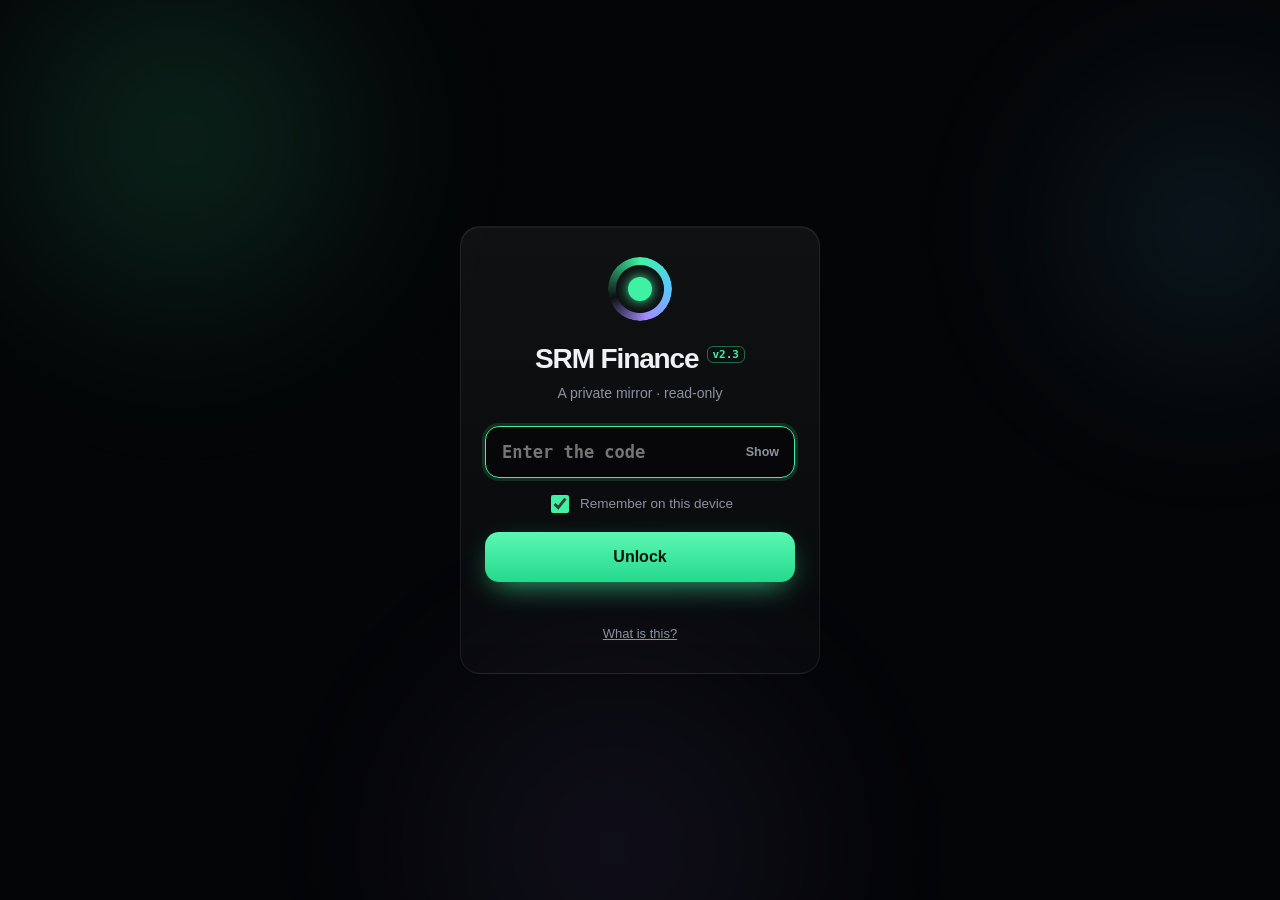
==== commit 60f1933c: "Update Nov 28 1:53 PM" ====
--- a/index.html
+++ b/index.html
@@ -12,7 +12,7 @@
 <meta name="mobile-web-app-capable" content="yes">
 <meta name="apple-mobile-web-app-status-bar-style" content="black-translucent">
 <meta name="apple-mobile-web-app-title" content="SRM Finance">
-<meta name="ct-build" content="2f6766771e"><!-- filled in by signal_lab/mirror.py: which version of the screens this page is -->
+<meta name="ct-build" content="20d0b0e742"><!-- filled in by signal_lab/mirror.py: which version of the screens this page is -->
 <meta name="format-detection" content="telephone=no">
 <title>SRM Finance</title>
 <link rel="apple-touch-icon" href="icon-180.png">
@@ -315,7 +315,7 @@
 .w-gist{margin-top:12px;cursor:pointer;border-radius:18px}.pend3{margin-top:8px;font-size:13px;line-height:1.45;color:#ffd58a;font-weight:550}.team3:empty{display:none}.team3{margin-top:8px}.pr-team{display:flex;flex-wrap:wrap;align-items:center;gap:6px 12px}.pr-team small{font:600 11px ui-monospace,Menlo,monospace;letter-spacing:.08em;text-transform:uppercase;color:var(--dim)}.pt{display:inline-flex;align-items:center;gap:6px;font-size:12.5px}.pt i{font-style:normal;color:var(--ink2)}.pt b{font-weight:650}.w-gist:focus-visible{outline:2px solid #56cbff;outline-offset:3px}
 </style>
 <!-- the Mac app's look, only switched on for "Full view" (mirror/app.js) -->
-<link rel="stylesheet" href="ct.css?v=3198943830" media="not all" id="ctcss">
+<link rel="stylesheet" href="ct.css?v=b8f5d7aa5c" media="not all" id="ctcss">
 <style>
 /* The lock screen (the rest of the look is watch.css; ct.css only for Full view) */
 :root{--sat:env(safe-area-inset-top);--sab:env(safe-area-inset-bottom)}
@@ -370,7 +370,7 @@
   </form>
 </div>
 <div id="app" hidden></div>
-<script src="ct.js?v=bff4d37ea0"></script>
-<script src="app.js?v=d4f5026b49"></script>
+<script src="ct.js?v=6550b04408"></script>
+<script src="app.js?v=32a21a409f"></script>
 </body>
 </html>
--- a/ct.css
+++ b/ct.css
@@ -36,7 +36,7 @@
 
 /* ---- top bar ---- */
 .bar{position:sticky;top:0;z-index:40;height:calc(60px + env(safe-area-inset-top));display:grid;grid-template-columns:1fr auto 1fr;align-items:center;gap:16px;padding:env(safe-area-inset-top) max(18px,env(safe-area-inset-right)) 0 max(18px,env(safe-area-inset-left));
-  background:linear-gradient(180deg,rgba(4,5,7,.94),rgba(4,5,7,.84));backdrop-filter:blur(22px) saturate(160%);-webkit-backdrop-filter:blur(22px) saturate(160%);
+  background:linear-gradient(180deg,rgba(4,5,7,.97),rgba(4,5,7,.93));backdrop-filter:blur(22px) saturate(160%);-webkit-backdrop-filter:blur(22px) saturate(160%);
   border-bottom:1px solid var(--line)}
 .bar-l,.bar-r{display:flex;align-items:center;gap:12px;min-width:0}.bar-r{justify-content:flex-end}
 .lights{display:flex;gap:8px;margin-right:6px}
@@ -297,7 +297,7 @@
   box-shadow:-40px 0 80px -20px #000;animation:slide .45s var(--ease)}
 @keyframes slide{from{transform:translateX(40px);opacity:0}}
 @keyframes sheetup{from{transform:translateY(100%)}}
-.sheet-h{position:sticky;top:0;z-index:2;display:flex;align-items:center;gap:12px;padding:calc(16px + env(safe-area-inset-top)) 22px 16px;background:rgba(10,12,16,.85);backdrop-filter:blur(14px);border-bottom:1px solid var(--line)}
+.sheet-h{position:sticky;top:0;z-index:2;display:flex;align-items:center;gap:12px;padding:calc(16px + env(safe-area-inset-top)) 22px 16px;background:rgba(10,12,16,.96);-webkit-backdrop-filter:blur(14px);backdrop-filter:blur(14px);border-bottom:1px solid var(--line)}
 .sheet-h .x{margin-left:auto;width:32px;height:32px;border-radius:10px;border:1px solid var(--line);background:var(--glass)}
 .sheet-b{padding:22px 22px calc(22px + env(safe-area-inset-bottom))}
 .sh-top{display:flex;align-items:flex-start;gap:16px}
@@ -324,7 +324,7 @@
 .pts span{font:500 11.5px var(--mono);padding:3px 8px;border-radius:7px;background:var(--glass2);color:var(--ink2)}
 .pts span.p{color:var(--go)}.pts span.m{color:var(--stop)}
 .hist2{margin:0;padding:0;list-style:none;font-size:12.5px}
-.hist2 li{display:grid;grid-template-columns:70px 60px 1fr;gap:10px;padding:7px 0;border-top:1px solid var(--line);color:var(--ink2)}
+.hist2 li{display:grid;grid-template-columns:92px 64px 1fr;gap:10px;padding:7px 0;border-top:1px solid var(--line);color:var(--ink2)}
 .hist2 li:first-child{border-top:0}
 .form{display:flex;flex-direction:column;gap:22px}
 .fs h3{margin:0 0 10px;font-size:15px;font-weight:650}
@@ -337,7 +337,7 @@
 .htable th{text-align:left;font:600 11px var(--mono);letter-spacing:.1em;text-transform:uppercase;color:var(--dim);padding:0 6px 6px}
 .htable td{padding:3px}
 .htable input,.htable select{width:100%;height:34px;padding:0 8px;border-radius:9px;border:1px solid var(--line2);background:rgba(0,0,0,.35);color:var(--ink);font:500 13px var(--mono)}
-.save{position:sticky;bottom:0;display:flex;gap:10px;align-items:center;padding:14px 22px;background:rgba(7,9,12,.92);backdrop-filter:blur(12px);border-top:1px solid var(--line);margin:22px -22px -22px}
+.save{position:sticky;bottom:0;z-index:2;display:flex;gap:10px;align-items:center;padding:14px 22px;background:#090b0f;border-top:1px solid var(--line);margin:22px -22px -22px}
 .save .err{color:var(--stop);font-size:13px}
 
 /* ---- search, toast ---- */
@@ -589,6 +589,7 @@
 /* the Bot page */
 .bot2{display:flex;flex-direction:column;gap:20px}
 .b2-main,.b2-side{display:contents}
+.bot2 .strat-card{order:3}.b2-firmmini{order:7}  /* 2.3: in one column the orders come before the side cards */
 .b2-head{order:0}.b2-orders{order:1}.b2-next{order:2}.b2-held{order:1}.b2-acct{order:3}.b2-mem{order:4}.b2-motion{order:5}.b2-desk{order:6}.b2-sched{order:7}.b2-log{order:8}
 @media (min-width:1100px){
   .bot2{display:grid;grid-template-columns:minmax(0,1fr) 360px;grid-template-areas:"head head" "main side";gap:22px 24px;align-items:start}
@@ -1002,7 +1003,7 @@
 /* stock page: the PM's call, its risk, and the research behind it */
 .sp-verdict .sv-risk{margin:10px 0 0;padding:9px 12px;border-radius:10px;border:1px solid rgba(255,180,84,.3);background:rgba(255,180,84,.07);font-size:13px;line-height:1.5;color:var(--ink2)}
 .sp-verdict .sv-risk b{color:#ffb454;font-weight:600;margin-right:4px}
-.lnk{padding:0;border:0;background:none;color:var(--cyan);font:inherit;cursor:pointer;text-decoration:underline;text-underline-offset:3px;text-decoration-color:rgba(86,203,255,.4)}
+.lnk{padding:3px 0;margin:-3px 0;border:0;background:none;color:var(--cyan);font:inherit;cursor:pointer;text-decoration:underline;text-underline-offset:3px;text-decoration-color:rgba(86,203,255,.4)}
 .lnk:hover{text-decoration-color:currentColor}
 .sp-ai .ai-pm{margin:10px 0 0;font-size:14px;line-height:1.55;color:var(--ink2)}
 .sp-ai .ai-team{margin:12px 0 2px}
@@ -1250,7 +1251,7 @@
 .md pre{margin:0 0 10px;padding:12px 14px;border-radius:12px;background:rgba(0,0,0,.35);border:1px solid var(--line);font:12.5px/1.5 var(--mono);overflow:auto;white-space:pre}
 .md blockquote{margin:0 0 10px;padding:4px 0 4px 14px;border-left:3px solid var(--line2);color:var(--ink2)}
 .md h5{margin:14px 0 6px;font-size:15px;font-weight:700;letter-spacing:-.01em}.md h5.ch-h1{font-size:17px}.md h5:first-child{margin-top:0}
-.md .ch-a{display:inline;min-height:0;font-size:inherit;font-weight:600;text-align:left}
+.md .ch-a{display:inline;min-height:0;padding:3px 0;font-size:inherit;font-weight:600;text-align:left}
 .ch-tw{margin:0 0 10px;overflow:auto;border:1px solid var(--line);border-radius:12px}
 .md table{width:100%;border-collapse:collapse;font-size:13.5px}
 .md th,.md td{padding:7px 12px;text-align:left;vertical-align:top;border-bottom:1px solid var(--line)}
@@ -1622,3 +1623,105 @@
 
 /* the Chat: a message said on a call */
 .ch-calltag{display:inline-flex;align-items:center;gap:4px;margin-right:8px;padding:1px 8px;border-radius:999px;background:rgba(86,203,255,.1);color:#9edcff;font-size:11.5px;font-weight:600;white-space:nowrap}
+
+/* ---------------- 2.3: Settings is a page (a menu on the left, one section at a time) ---------------- */
+.sheet.set{top:50%;left:50%;right:auto;bottom:auto;width:min(1120px,calc(100vw - 56px));height:min(840px,calc(100vh - 56px));transform:translate(-50%,-50%);display:grid;grid-template-columns:264px minmax(0,1fr);overflow:hidden;
+  border:1px solid var(--line2);border-radius:22px;box-shadow:0 40px 120px -20px #000;animation:setin .32s var(--ease)}
+@keyframes setin{from{opacity:0;transform:translate(-50%,-48%) scale(.985)}}
+.set-side{display:flex;flex-direction:column;min-height:0;padding:22px 12px 14px;background:rgba(255,255,255,.025);border-right:1px solid var(--line)}
+.set-app{display:flex;flex-direction:column;gap:4px;margin:0 10px 16px}.set-app b{font-size:19px;font-weight:700;letter-spacing:-.01em}
+.set-nav{display:flex;flex-direction:column;gap:3px;min-height:0;overflow:auto}
+.set-nav button{position:relative;display:flex;align-items:center;gap:11px;width:100%;min-height:54px;padding:8px 10px;border:1px solid transparent;border-radius:13px;background:none;color:var(--ink2);font:inherit;text-align:left;cursor:pointer}
+.set-nav button:hover{background:var(--glass)}
+.set-nav button.on{background:var(--glass2);border-color:var(--line2);color:var(--ink)}
+.set-nav button:focus-visible{outline:2px solid var(--go);outline-offset:1px}
+.set-ic{flex:none;display:grid;place-items:center;width:32px;height:32px;border-radius:10px;background:var(--glass2)}
+.set-ic svg{width:17px;height:17px;fill:none;stroke:currentColor;stroke-width:1.7;stroke-linecap:round;stroke-linejoin:round}
+.set-nav button.on .set-ic{background:var(--gobg);color:var(--go)}
+.set-nm{display:flex;flex-direction:column;min-width:0;gap:1px}.set-nm b{font-size:14px;font-weight:650}
+.set-nm small{font-size:12px;color:var(--dim);white-space:nowrap;overflow:hidden;text-overflow:ellipsis}
+.set-dot{flex:none;margin-left:auto;width:8px;height:8px;border-radius:50%;background:var(--warn);box-shadow:0 0 0 3px rgba(255,198,90,.16)}
+.set-ver{margin:auto 10px 0;padding-top:12px;font-size:12px;color:var(--faint)}
+.set-main{display:flex;flex-direction:column;min-width:0;min-height:0;overflow:hidden}
+.set-head{flex:none;display:flex;align-items:flex-start;gap:14px;padding:22px 26px 14px;border-bottom:1px solid var(--line)}
+.set-head h2{margin:0;font-size:22px;font-weight:700;letter-spacing:-.01em}.set-head p{margin:3px 0 0;font-size:13.5px;color:var(--dim)}
+.set-head .x{flex:none;margin-left:auto;width:34px;height:34px;border-radius:10px;border:1px solid var(--line);background:var(--glass);color:var(--ink)}
+.set-body{flex:1;min-height:0;overflow:auto;scrollbar-gutter:stable;overscroll-behavior:contain;padding:20px 26px 26px;gap:0}
+.set-sec{display:flex;flex-direction:column;gap:14px}.set-sec[hidden]{display:none}
+.set-card{padding:18px 20px;border-radius:18px;border:1px solid var(--line);background:rgba(255,255,255,.028)}
+.set-card h3{display:flex;align-items:center;gap:10px;margin:0 0 8px;font-size:15.5px}
+.set-card p.d{margin:0 0 12px;font-size:13.5px;line-height:1.55;color:var(--ink2)}
+.set-card p.d:last-child{margin-bottom:0}
+.set-card .fine{margin:0 0 12px;color:var(--dim);font-size:12.5px}.set-card .fine:last-child{margin:12px 0 0}
+.set-tag{font:600 11px var(--mono);font-style:normal;letter-spacing:.08em;text-transform:uppercase;padding:3px 8px;border-radius:999px;background:var(--glass2);color:var(--ink2)}
+.set-tag.go{background:rgba(63,242,163,.14);color:var(--go)}
+.set-btns{display:flex;flex-wrap:wrap;gap:8px;align-items:center}.set-hint{font-size:12.5px;color:var(--dim)}
+.set-scroll{overflow-x:auto}
+.set-chips{display:flex;flex-wrap:wrap;gap:8px;margin:0}.set-chips span{display:inline-flex;align-items:center;gap:8px;padding:4px 12px;border-radius:999px;border:1px solid var(--line2);font:600 13px var(--mono)}
+.save.set-save{position:static;flex:none;margin:0;padding:14px 26px;border-radius:0;background:rgba(255,255,255,.02)}
+.set-save [hidden]{display:none}
+.set-note{font-size:13px;color:var(--dim)}
+/* how holdings get here */
+.lk{padding:14px 16px;border-radius:14px;border:1px solid var(--line2);background:rgba(0,0,0,.2)}.lk + .lk{margin-top:10px}
+.lk-h{display:flex;align-items:center;gap:10px;margin:0 0 6px;font-size:14.5px}
+.lk-h i{flex:none;width:9px;height:9px;border-radius:50%;box-shadow:inset 0 0 0 2px var(--dim)}
+.lk-on{border-color:rgba(63,242,163,.4);background:rgba(63,242,163,.045)}.lk-on .lk-h i{background:var(--go);box-shadow:0 0 0 4px rgba(63,242,163,.18)}
+.lk-warnbox{border-color:rgba(255,198,90,.45);background:var(--warnbg)}.lk-warnbox .lk-h i{background:var(--warn);box-shadow:0 0 0 4px rgba(255,198,90,.18)}
+.lk-d{margin:0 0 12px;font-size:13.5px;line-height:1.55;color:var(--ink2)}.lk-warn{color:var(--warn)}
+.sw-guide{margin-top:4px}
+.sw-steps{margin:0 0 4px;padding:0;list-style:none;counter-reset:sw}
+.sw-steps>li{position:relative;counter-increment:sw;margin:0 0 14px;padding-left:38px;font-size:13.5px;line-height:1.55;color:var(--ink2)}
+.sw-steps>li>b{color:var(--ink)}
+.sw-steps>li::before{content:counter(sw);position:absolute;left:0;top:-1px;display:grid;place-items:center;width:26px;height:26px;border-radius:50%;border:1px solid var(--line2);font:700 12.5px var(--mono);color:var(--ink)}
+.sw-steps>li.done::before{content:"✓";border-color:transparent;background:var(--go);color:#02130a}
+.sw-steps .su-ol{margin-top:8px}.sw-steps .set-btns{margin-top:10px}
+.set-keys{display:grid;grid-template-columns:1fr 1fr auto;gap:10px;align-items:end;margin-top:10px}
+.set-keys.sw-stuck{grid-template-columns:1fr auto}
+.set-keys .f{font-size:12.5px;color:var(--dim)}
+/* the Claude plan: the two bars */
+.pl-meter{display:grid;grid-template-columns:1fr 1fr;gap:18px 26px}
+.pl-bh{display:flex;justify-content:space-between;align-items:baseline;gap:10px;margin:0 0 8px;font-size:13.5px}.pl-bh span{font:600 13px var(--mono);color:var(--ink);text-align:right;white-space:nowrap}
+.pl-track{position:relative;height:12px;border-radius:999px;background:rgba(255,255,255,.08)}
+.pl-track i{position:absolute;left:0;top:0;bottom:0;min-width:0;border-radius:999px;background:linear-gradient(90deg,#2bd08e,#3ff2a3)}
+.pl-bar.over .pl-track i{background:linear-gradient(90deg,#f0a93a,#ffc65a)}
+.pl-track em{position:absolute;top:-4px;bottom:-4px;width:2px;margin-left:-1px;border-radius:2px;background:var(--ink)}
+.pl-cap{display:flex;justify-content:space-between;gap:10px;margin:8px 0 0;font-size:12px;color:var(--dim)}
+.pl-meter.sm{gap:12px 18px}.pl-meter.sm .pl-bh{font-size:12.5px;margin-bottom:6px}.pl-meter.sm .pl-track{height:9px}
+.pl-hold{display:flex;gap:10px;margin:14px 0 0;padding:11px 14px;border-radius:12px;border:1px solid rgba(255,198,90,.4);background:var(--warnbg);font-size:13.5px;line-height:1.5;color:var(--ink)}
+.set-card .pl-meter + .fine{margin:12px 0 0}
+.pl-sizes{grid-template-columns:repeat(3,minmax(0,1fr))}
+.pl-size ul{margin:4px 0 0;padding-left:16px}.pl-size li{margin:0 0 3px;font-size:12.5px;line-height:1.45;color:var(--ink2)}
+.pl-sess{display:flex;flex-wrap:wrap;gap:8px;margin:12px 0 0}.pl-sess span{padding:4px 11px;border-radius:999px;border:1px solid var(--line2);font-size:12.5px;color:var(--ink2)}.pl-sess b{color:var(--ink);font-weight:650}
+.pl-slide{display:block;margin:0 0 16px}
+.pl-slide>span{display:flex;justify-content:space-between;align-items:baseline;font-size:13.5px}
+.pl-slide output{font:700 15px var(--mono);color:var(--go)}
+.pl-slide input{width:100%;height:28px;margin:4px 0 0;accent-color:var(--go)}
+.pl-slide small{display:block;font-size:12px;color:var(--dim)}
+.pl-slide>.pl-ends{margin:-2px 0 3px;font:500 11.5px var(--mono);color:var(--dim)}.pl-ends i{font-style:normal}
+.pl-slide.off input{accent-color:var(--dim)}.pl-slide.off output{color:var(--ink2)}
+.pl-sess em{align-self:center;font-style:normal;font-size:12.5px;color:var(--dim)}
+.pl-hold.fm-hold{margin:10px 0}
+@media (max-width:860px){
+  .sheet.set{inset:0;width:auto;height:auto;transform:none;border-radius:0;border:0;grid-template-columns:minmax(0,1fr);grid-template-rows:auto minmax(0,1fr);animation:setin2 .28s var(--ease)}
+  .set-side{flex-direction:row;align-items:center;min-width:0;padding:10px 12px;border-right:0;border-bottom:1px solid var(--line)}
+  .set-app,.set-ver{display:none}
+  .set-nav{flex:1 1 auto;min-width:0;flex-direction:row;overflow-x:auto;gap:6px;scrollbar-width:none;padding-right:26px;-webkit-mask-image:linear-gradient(90deg,#000 calc(100% - 34px),transparent);mask-image:linear-gradient(90deg,#000 calc(100% - 34px),transparent)}.set-nav::-webkit-scrollbar{display:none}
+  .set-scroll .htable{min-width:580px}.set-scroll{padding-right:20px;-webkit-mask-image:linear-gradient(90deg,#000 calc(100% - 28px),transparent);mask-image:linear-gradient(90deg,#000 calc(100% - 28px),transparent)}
+  .set-nav button{width:auto;min-height:40px;padding:6px 12px 6px 8px;white-space:nowrap}.set-nm small{display:none}.set-ic{width:26px;height:26px}
+  .set-head{padding:16px 16px 12px}.set-body{padding:14px 16px 20px}.save.set-save{padding:12px 16px}
+  .pl-meter,.pl-sizes{grid-template-columns:1fr}.set-keys,.set-keys.sw-stuck{grid-template-columns:1fr}
+}
+@keyframes setin2{from{opacity:0;transform:translateY(10px)}}
+@media (max-height:700px) and (min-width:861px){.sheet.set{height:calc(100vh - 24px)}}
+@media (prefers-reduced-motion:reduce){.sheet.set{animation:none}}
+
+/* 2.3: the Firm page's line about the plan, and the Portfolio's "straight from the broker" mark */
+/* the plan strip's styles travel with the Firm page (hq-css in app.js), so the phone gets them too */
+.freshline .fl-dot{display:inline-block;width:6px;height:6px;margin-right:7px;border-radius:50%;background:var(--go);vertical-align:middle}
+.freshline .fl-via{color:var(--dim)}.freshline .fl-via .link{font-size:12.5px;min-height:24px}
+
+/* 2.3 tidy-up: the page keeps its width when a scrollbar comes and goes; the brand stays a 24px target */
+html{scrollbar-gutter:stable}
+.brand{min-height:24px}
+.sp-verdict .call-more{margin:8px 0 0;font-size:14.5px;line-height:1.55;color:var(--ink2)}.sp-verdict .call.long{font-size:17px}
+.ibtn.tm .tm-go{flex:none;color:var(--dim);margin-left:-2px}.ibtn.tm:hover .tm-go{color:var(--go)}.ibtn.tm.busy .tm-go{display:none}
